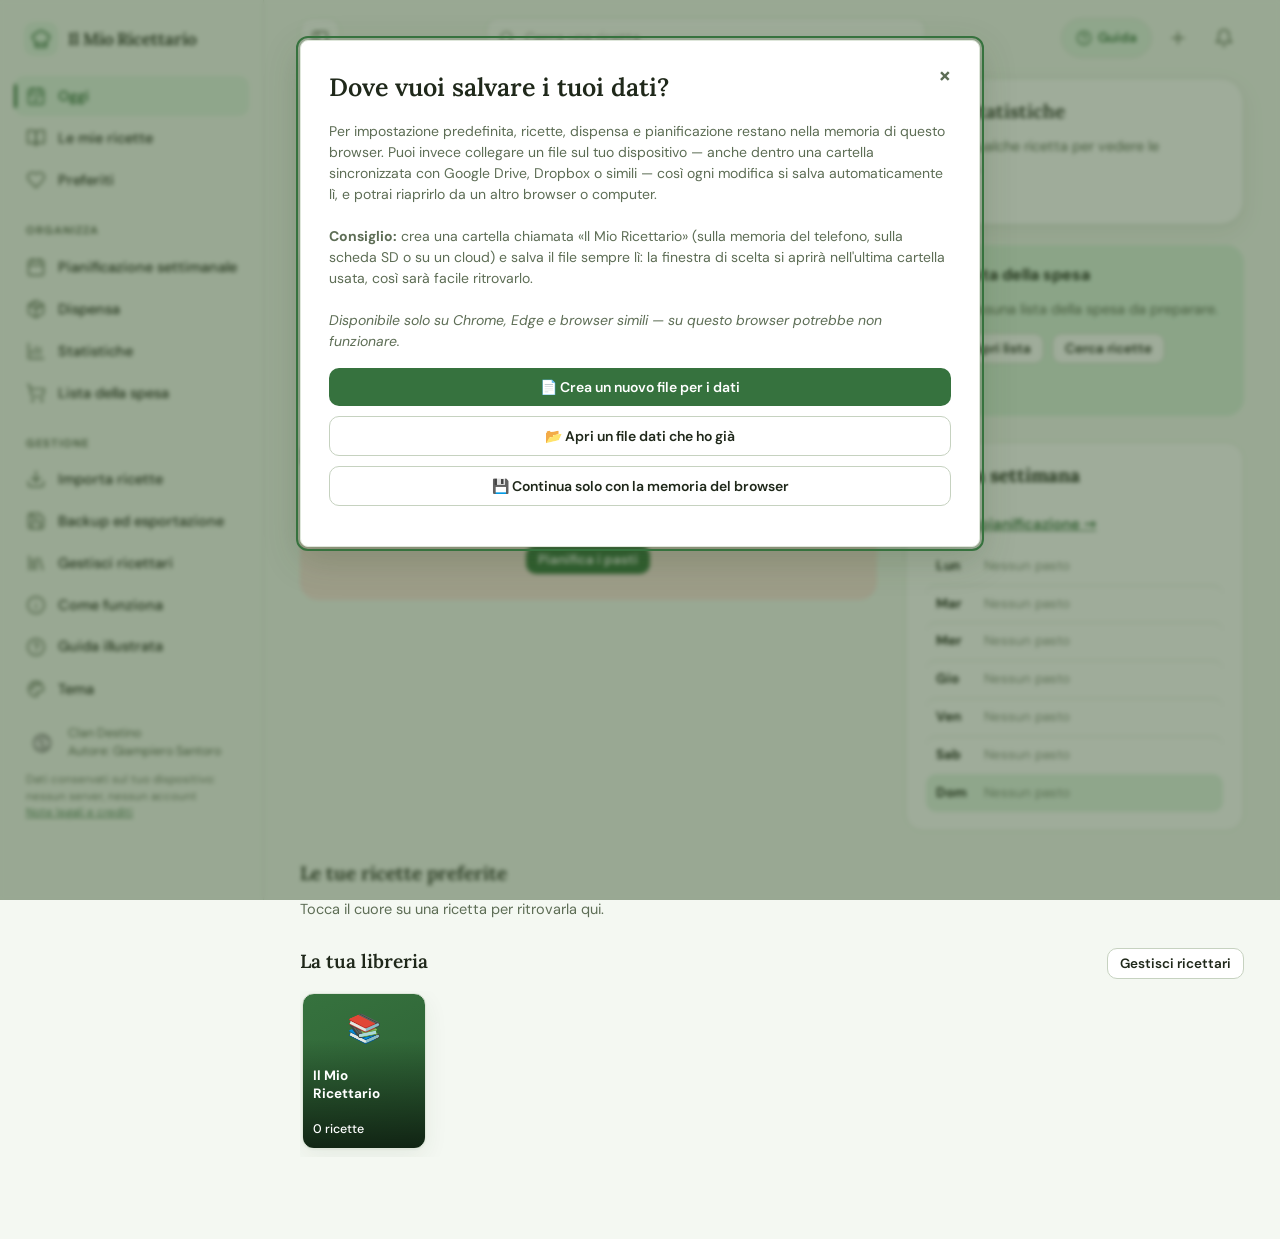
==== index.html @ 0e6b1761 "il-mio-ricettario-v5_47_0-import-sicuro" ====
<!DOCTYPE html>
<html lang="it">
<head>
<meta charset="UTF-8">
<meta name="viewport" content="width=device-width, initial-scale=1.0">
<meta name="color-scheme" content="light dark">
<title>Il Mio Ricettario</title>

<!-- PWA: manifest + icone per l'installazione su smartphone ("Aggiungi a Home") -->
<link rel="manifest" href="manifest.json">
<meta name="theme-color" content="#536B52">
<link rel="icon" type="image/png" sizes="32x32" href="img/favicon-32.png">
<link rel="icon" type="image/png" sizes="16x16" href="img/favicon-16.png">
<link rel="apple-touch-icon" href="img/apple-touch-icon.png">
<!-- Safari non legge il manifest per l'icona Home: servono questi meta dedicati -->
<meta name="apple-mobile-web-app-capable" content="yes">
<meta name="apple-mobile-web-app-status-bar-style" content="default">
<meta name="apple-mobile-web-app-title" content="Ricettario">

<script>
  // Applica subito il tema salvato (se diverso da quello originale), prima
  // che il resto della pagina venga disegnato: evita un lampo del tema
  // sbagliato per una frazione di secondo. Il caricamento del font
  // corrispondente resta invece a carico dello script principale più sotto.
  (function(){
    try {
      var t = localStorage.getItem('mc_ricettario_tema_v1');
      if (t === 'scuro') t = 'rame';
      if (t && t !== 'chiaro' && t !== 'basilico') {
        document.documentElement.setAttribute('data-tema', t);
        if (t === 'rame') document.documentElement.classList.add('bulma-theme-dark');
      }
    } catch(e) {}
    try { if (localStorage.getItem('mc_ricettario_sidebar_v1') === 'hidden') document.documentElement.classList.add('sidebar-hidden'); } catch(e) {}
  })();
</script>
<link rel="stylesheet" href="fonts/fonts.css">
<link rel="stylesheet" href="css/bulma.css">
<link rel="stylesheet" href="style.css">
<base target="_blank">
</head>
<body>

<svg xmlns="http://www.w3.org/2000/svg" style="position:absolute;width:0;height:0;overflow:hidden" aria-hidden="true" focusable="false">
  <symbol id="i-chef" viewBox="0 0 24 24"><path d="M17 21a1 1 0 0 0 1-1v-5.35c0-.457.316-.844.727-1.041a4 4 0 0 0-2.134-7.589 5 5 0 0 0-9.186 0 4 4 0 0 0-2.134 7.588c.411.198.727.585.727 1.041V20a1 1 0 0 0 1 1Z"/><path d="M6 17h12"/></symbol>
  <symbol id="i-today" viewBox="0 0 24 24"><rect x="3" y="4" width="18" height="18" rx="2"/><path d="M16 2v4M8 2v4M3 10h18"/><path d="m9 16 2 2 4-4"/></symbol>
  <symbol id="i-book" viewBox="0 0 24 24"><path d="M2 3h6a4 4 0 0 1 4 4v14a3 3 0 0 0-3-3H2z"/><path d="M22 3h-6a4 4 0 0 0-4 4v14a3 3 0 0 1 3-3h7z"/></symbol>
  <symbol id="i-heart" viewBox="0 0 24 24"><path d="M19 14c1.49-1.46 3-3.21 3-5.5A5.5 5.5 0 0 0 16.5 3c-1.76 0-3 .5-4.5 2-1.5-1.5-2.74-2-4.5-2A5.5 5.5 0 0 0 2 8.5c0 2.3 1.5 4.05 3 5.5l7 7Z"/></symbol>
  <symbol id="i-calendar" viewBox="0 0 24 24"><rect x="3" y="4" width="18" height="18" rx="2"/><path d="M16 2v4M8 2v4M3 10h18"/></symbol>
  <symbol id="i-chart" viewBox="0 0 24 24"><path d="M3 3v18h18"/><path d="M7 16v-5"/><path d="M12 16V7"/><path d="M17 16v-8"/></symbol>
  <symbol id="i-box" viewBox="0 0 24 24"><path d="m7.5 4.27 9 5.15"/><path d="M21 8a2 2 0 0 0-1-1.73l-7-4a2 2 0 0 0-2 0l-7 4A2 2 0 0 0 3 8v8a2 2 0 0 0 1 1.73l7 4a2 2 0 0 0 2 0l7-4A2 2 0 0 0 21 16Z"/><path d="m3.3 7 8.7 5 8.7-5"/><path d="M12 22V12"/></symbol>
  <symbol id="i-cart" viewBox="0 0 24 24"><circle cx="8" cy="21" r="1"/><circle cx="19" cy="21" r="1"/><path d="M2.05 2.05h2l2.66 12.42a2 2 0 0 0 2 1.58h9.78a2 2 0 0 0 1.95-1.57l1.65-7.43H5.12"/></symbol>
  <symbol id="i-leaf" viewBox="0 0 24 24"><path d="M11 20A7 7 0 0 1 9.8 6.1C15.5 5 17 4.48 19 2c1 2 2 4.18 2 8 0 5.5-4.78 10-10 10Z"/><path d="M2 21c0-3 1.85-5.36 5.08-6C9.5 14.52 12 13 13 12"/></symbol>
  <symbol id="i-file" viewBox="0 0 24 24"><path d="M14.5 2H6a2 2 0 0 0-2 2v16a2 2 0 0 0 2 2h12a2 2 0 0 0 2-2V7.5L14.5 2z"/><path d="M14 2v6h6M16 13H8M16 17H8M10 9H8"/></symbol>
  <symbol id="i-download" viewBox="0 0 24 24"><path d="M21 15v4a2 2 0 0 1-2 2H5a2 2 0 0 1-2-2v-4"/><path d="m7 10 5 5 5-5"/><path d="M12 15V3"/></symbol>
  <symbol id="i-save" viewBox="0 0 24 24"><path d="M19 21H5a2 2 0 0 1-2-2V5a2 2 0 0 1 2-2h11l5 5v11a2 2 0 0 1-2 2z"/><path d="M17 21v-8H7v8M7 3v5h8"/></symbol>
  <symbol id="i-library" viewBox="0 0 24 24"><path d="m16 6 4 14"/><path d="M12 6v14"/><path d="M8 8v12"/><path d="M4 4v16"/></symbol>
  <symbol id="i-help" viewBox="0 0 24 24"><circle cx="12" cy="12" r="10"/><path d="M9.1 9a3 3 0 0 1 5.8 1c0 2-3 2.5-3 4.2M12 17.5h.01"/></symbol>
  <symbol id="i-sliders" viewBox="0 0 24 24"><path d="M21 4h-7M10 4H3M21 12h-9M8 12H3M21 20h-5M12 20H3M14 2v4M8 10v4M16 18v4"/></symbol>
  <symbol id="i-more" viewBox="0 0 24 24"><circle cx="5" cy="12" r="1.6"/><circle cx="12" cy="12" r="1.6"/><circle cx="19" cy="12" r="1.6"/></symbol>
  <symbol id="i-info" viewBox="0 0 24 24"><circle cx="12" cy="12" r="10"/><path d="M12 16v-4M12 8h.01"/></symbol>
  <symbol id="i-bell" viewBox="0 0 24 24"><path d="M6 8a6 6 0 0 1 12 0c0 7 3 9 3 9H3s3-2 3-9"/><path d="M10.3 21a1.94 1.94 0 0 0 3.4 0"/></symbol>
  <symbol id="i-search" viewBox="0 0 24 24"><circle cx="11" cy="11" r="8"/><path d="m21 21-4.3-4.3"/></symbol>
  <symbol id="i-plus" viewBox="0 0 24 24"><path d="M5 12h14M12 5v14"/></symbol>
  <symbol id="i-left" viewBox="0 0 24 24"><path d="m15 18-6-6 6-6"/></symbol>
  <symbol id="i-right" viewBox="0 0 24 24"><path d="m9 18 6-6-6-6"/></symbol>
  <symbol id="i-down" viewBox="0 0 24 24"><path d="m6 9 6 6 6-6"/></symbol>
  <symbol id="i-palette" viewBox="0 0 24 24"><path d="M12 3a9 9 0 1 0 0 18c1.1 0 1.8-.8 1.8-1.7 0-.5-.2-.9-.5-1.2-.3-.3-.5-.7-.5-1.2 0-.9.7-1.6 1.6-1.6H17a4 4 0 0 0 4-4c0-4.4-4-8.3-9-8.3Z"/><circle cx="7.5" cy="11" r="1"/><circle cx="10" cy="7" r="1"/><circle cx="15" cy="7" r="1"/></symbol>
  <symbol id="i-moon" viewBox="0 0 24 24"><path d="M12 3a6 6 0 0 0 9 9 9 9 0 1 1-9-9Z"/></symbol>
  <symbol id="i-menu" viewBox="0 0 24 24"><path d="M4 6h16M4 12h16M4 18h16"/></symbol>
  <symbol id="i-sidebar" viewBox="0 0 24 24"><rect x="3.5" y="4.5" width="17" height="15" rx="3"/><path d="M9.5 4.5v15"/></symbol>
  <symbol id="i-clock" viewBox="0 0 24 24"><circle cx="12" cy="12" r="10"/><path d="M12 6v6l4 2"/></symbol>
  <symbol id="i-user" viewBox="0 0 24 24"><path d="M19 21v-2a4 4 0 0 0-4-4H9a4 4 0 0 0-4 4v2"/><circle cx="12" cy="7" r="4"/></symbol>
  <symbol id="i-pencil" viewBox="0 0 24 24"><path d="M17 3a2.85 2.83 0 1 1 4 4L7.5 20.5 2 22l1.5-5.5Z"/></symbol>
  <symbol id="i-trash" viewBox="0 0 24 24"><path d="M3 6h18"/><path d="M19 6v14a2 2 0 0 1-2 2H7a2 2 0 0 1-2-2V6M8 6V4a2 2 0 0 1 2-2h4a2 2 0 0 1 2 2v2"/></symbol>
  <symbol id="i-check" viewBox="0 0 24 24"><path d="M20 6 9 17l-5-5"/></symbol>
  <symbol id="i-alert" viewBox="0 0 24 24"><path d="m21.73 18-8-14a2 2 0 0 0-3.48 0l-8 14A2 2 0 0 0 4 21h16a2 2 0 0 0 1.73-3"/><path d="M12 9v4M12 17h.01"/></symbol>
</svg>

<div class="app-shell">
<aside class="app-sidebar" id="app-sidebar" aria-label="Menu principale">
  <div class="masthead">
    <div class="masthead-logo" aria-hidden="true"><svg class="ico" aria-hidden="true"><use href="#i-chef"/></svg></div>
    <h1>Il Mio Ricettario</h1>
  </div>

  <nav class="view-nav" id="view-nav" aria-label="Sezioni del ricettario">
    <button class="view-nav-btn active" id="nav-today-btn" title="Oggi" aria-label="Oggi" aria-current="page"><span class="nav-ico"><svg class="ico" aria-hidden="true"><use href="#i-today"/></svg></span><span class="nav-label">Oggi</span></button>
    <button class="view-nav-btn" id="nav-recipes-btn" title="Le mie ricette" aria-label="Le mie ricette"><span class="nav-ico"><svg class="ico" aria-hidden="true"><use href="#i-book"/></svg></span><span class="nav-label">Le mie ricette</span></button>
    <button class="view-nav-btn" id="nav-favorites-btn" title="Preferiti" aria-label="Preferiti"><span class="nav-ico"><svg class="ico" aria-hidden="true"><use href="#i-heart"/></svg></span><span class="nav-label">Preferiti</span></button>
    <div class="nav-group-label">Organizza</div>
    <button class="view-nav-btn" id="nav-planning-btn" title="Pianificazione settimanale" aria-label="Pianificazione settimanale"><span class="nav-ico"><svg class="ico" aria-hidden="true"><use href="#i-calendar"/></svg></span><span class="nav-label">Pianificazione settimanale</span></button>
    <button class="view-nav-btn" id="nav-dispensa-btn" title="Dispensa" aria-label="Dispensa"><span class="nav-ico"><svg class="ico" aria-hidden="true"><use href="#i-box"/></svg></span><span class="nav-label">Dispensa</span></button>
    <button class="view-nav-btn" id="nav-stats-btn" title="Statistiche" aria-label="Statistiche"><span class="nav-ico"><svg class="ico" aria-hidden="true"><use href="#i-chart"/></svg></span><span class="nav-label">Statistiche</span></button>
    <button class="view-nav-btn" id="nav-shopping-btn" title="Lista della spesa" aria-label="Lista della spesa"><span class="nav-ico"><svg class="ico" aria-hidden="true"><use href="#i-cart"/></svg></span><span class="nav-label">Lista della spesa</span></button>
    <div class="nav-group-label">Gestione</div>
    <button class="view-nav-btn" id="nav-import-btn" title="Importa ricette" aria-label="Importa ricette"><span class="nav-ico"><svg class="ico" aria-hidden="true"><use href="#i-download"/></svg></span><span class="nav-label">Importa ricette</span></button>
    <button class="view-nav-btn" id="nav-backup-btn" title="Backup ed esportazione" aria-label="Backup ed esportazione"><span class="nav-ico"><svg class="ico" aria-hidden="true"><use href="#i-save"/></svg></span><span class="nav-label">Backup ed esportazione</span></button>
    <button class="view-nav-btn" id="nav-ricettari-btn" title="Gestisci ricettari" aria-label="Gestisci ricettari"><span class="nav-ico"><svg class="ico" aria-hidden="true"><use href="#i-library"/></svg></span><span class="nav-label">Gestisci ricettari</span></button>
    <button class="view-nav-btn" id="nav-info-btn" title="Come funziona" aria-label="Come funziona"><span class="nav-ico"><svg class="ico" aria-hidden="true"><use href="#i-info"/></svg></span><span class="nav-label">Come funziona</span></button>
    <a class="view-nav-btn nav-guide-link" id="nav-guide-link" href="guida.html" data-guida title="Guida illustrata" aria-label="Guida illustrata"><span class="nav-ico"><svg class="ico" aria-hidden="true"><use href="#i-help"/></svg></span><span class="nav-label">Guida illustrata</span></a>
    <button class="view-nav-btn" id="nav-tema-btn" title="Tema" aria-label="Tema"><span class="nav-ico"><svg class="ico" aria-hidden="true"><use href="#i-palette"/></svg></span><span class="nav-label">Tema</span></button>
  </nav>

  <div class="sidebar-credit">
    <img src="img/logo-clan-destino.png" alt="Clan Destino" width="32" height="32">
    <span>Clan Destino<br>Autore: Giampiero Santoro</span>
  </div>
  <div class="sidebar-footnote">Dati conservati sul tuo dispositivo: nessun server, nessun account<br><a href="#note-legali" id="legal-link">Note legali e crediti</a></div>
</aside>
<div class="sidebar-backdrop" id="sidebar-backdrop"></div>

<main class="app-main">
<div class="mobile-topbar">
  <button type="button" id="nav-hamburger-btn" aria-label="Apri il menu" aria-expanded="false"><svg class="ico" aria-hidden="true"><use href="#i-menu"/></svg></button>
  <span class="mt-title" id="nav-current-label">Oggi</span>
  <a class="mt-guide" id="mobile-guide-link" href="guida.html" data-guida aria-label="Guida illustrata" title="Guida illustrata"><svg class="ico" aria-hidden="true"><use href="#i-help"/></svg></a>
  <button type="button" id="mobile-search-btn" aria-label="Cerca una ricetta" title="Cerca una ricetta"><svg class="ico" aria-hidden="true"><use href="#i-search"/></svg></button>
  <button type="button" id="mobile-alerts-btn" aria-label="Avvisi dispensa: scorte in esaurimento o in scadenza" title="Avvisi dispensa"><svg class="ico" aria-hidden="true"><use href="#i-bell"/></svg><span class="topbar-badge" id="mobile-alerts-badge" style="display:none;"></span></button>
</div>
<header class="app-topbar">
  <button type="button" class="sidebar-toggle-btn" id="sidebar-toggle-btn" aria-label="Nascondi il menu" title="Nascondi il menu" aria-expanded="true"><svg class="ico" aria-hidden="true"><use href="#i-sidebar"/></svg></button>
  <div class="topbar-search">
    <span class="topbar-search-icon" aria-hidden="true"><svg class="ico ico-sm" aria-hidden="true"><use href="#i-search"/></svg></span>
    <input type="text" id="topbar-search" placeholder="Cerca una ricetta…" aria-label="Cerca una ricetta">
  </div>
  <div class="topbar-actions">
    <a class="topbar-guide-pill" id="topbar-guide-link" href="guida.html" data-guida aria-label="Guida illustrata" title="Hai un dubbio? Apri la guida illustrata"><svg class="ico ico-sm" aria-hidden="true"><use href="#i-help"/></svg><span>Guida</span></a>
    <button type="button" class="topbar-icon-btn" id="topbar-new-recipe-btn" aria-label="Aggiungi una ricetta" title="Aggiungi una ricetta"><svg class="ico" aria-hidden="true"><use href="#i-plus"/></svg></button>
    <button type="button" class="topbar-icon-btn" id="topbar-alerts-btn" aria-label="Avvisi dispensa: scorte in esaurimento o in scadenza" title="Avvisi dispensa">
      <svg class="ico" aria-hidden="true"><use href="#i-bell"/></svg>
      <span class="topbar-badge" id="topbar-alerts-badge" style="display:none;"></span>
    </button>
  </div>
</header>
<div class="book">

  <div id="backup-weekly-banner" style="display:none;background:var(--surface);border:1px solid var(--accent);border-radius:8px;padding:10px 14px;margin-bottom:14px;font-size:var(--fs-md);align-items:center;gap:10px;justify-content:space-between;flex-wrap:wrap;">
    <span style="flex:1 1 240px;" id="backup-weekly-text">💾 È passata una settimana dall'ultimo backup.</span>
    <span style="display:flex;gap:6px;flex-wrap:wrap;">
      <button type="button" class="btn-gold btn-small" id="backup-weekly-do-btn">Fai il backup</button>
      <button type="button" class="btn-ghost btn-small" id="backup-weekly-later-btn">Domani</button>
      <button type="button" class="btn-ghost btn-small" id="backup-weekly-off-btn" title="Puoi riattivarlo dal menu ⋯ → Backup e dati">Non ricordarmelo</button>
    </span>
  </div>
  <div id="origin-banner" style="display:none;background:var(--surface);border:1px solid var(--accent);border-radius:8px;padding:10px 14px;margin-bottom:14px;font-size:var(--fs-md);align-items:center;gap:10px;justify-content:space-between;flex-wrap:wrap;">
    <span style="flex:1 1 240px;">⚠️ Stai usando una copia locale del ricettario (file sul telefono/computer): il browser potrebbe non conservare i dati. Per salvarli in modo stabile e usare l'app anche offline, aprila dall'indirizzo del sito.</span>
    <span style="display:flex;gap:6px;flex-wrap:wrap;">
      <button type="button" class="btn-gold btn-small" id="origin-backup-btn">Esporta backup</button>
      <button type="button" class="btn-ghost btn-small" id="origin-dismiss-btn">Ho capito</button>
    </span>
  </div>
  <div id="install-banner" style="display:none;background:var(--surface);border:1px solid var(--border);border-radius:8px;padding:10px 14px;margin-bottom:14px;font-size:var(--fs-md);align-items:center;gap:10px;justify-content:space-between;flex-wrap:wrap;">
    <span style="flex:1 1 240px;">📲 Puoi installare il ricettario come app sul dispositivo: si apre a schermo intero e funziona anche offline.</span>
    <span style="display:flex;gap:6px;flex-wrap:wrap;">
      <button type="button" class="btn-gold btn-small" id="install-btn">Installa app</button>
      <button type="button" class="btn-ghost btn-small" id="install-dismiss-btn">Non ora</button>
    </span>
  </div>

  <div id="file-reconnect-banner" style="display:none;background:var(--parchment-light);border:1px solid var(--gold);border-radius:8px;padding:10px 14px;margin-bottom:14px;font-size:var(--fs-md);align-items:center;gap:10px;justify-content:space-between;flex-wrap:wrap;">
    <span id="file-reconnect-text" style="flex:1 1 220px;">🔓 Il file dei dati salvati ha bisogno di conferma per riconnettersi.</span>
    <span style="display:flex;gap:6px;flex-wrap:wrap;">
      <button type="button" class="btn-gold btn-small" id="file-reconnect-btn">Riconnetti</button>
      <button type="button" class="btn-ghost btn-small" id="file-reconnect-pick-btn" title="Indica di nuovo dove si trova il file dati">Scegli di nuovo il file</button>
      <button type="button" class="btn-ghost btn-small" id="file-reconnect-later-btn">Non ora</button>
      <button type="button" class="btn-ghost btn-small" id="file-reconnect-stop-btn" title="Scollega il file: i dati restano comunque salvati nel browser">Non chiedere più</button>
    </span>
  </div>

  <div id="today-view">
    <div id="today-content"></div>
  </div>

  <div id="recipes-view" style="display:none;">

  <div class="page-head">
    <div>
      <h2 id="recipes-title">Le mie ricette</h2>
      <p id="recipes-sub">Tutte le tue ricette, organizzate in un posto.</p>
    </div>
    <div class="page-actions">
      <button class="btn-gold btn-with-ico" id="new-recipe-btn"><svg class="ico ico-sm" aria-hidden="true"><use href="#i-plus"/></svg> Aggiungi ricetta</button>
    </div>
  </div>

  <div class="recipes-toolbar">
  <label class="search-field" for="search">
    <svg class="ico ico-sm" aria-hidden="true"><use href="#i-search"/></svg>
    <input type="text" id="search" placeholder="Cerca ricette…" aria-label="Cerca per nome o ingrediente">
  </label>
    <button type="button" class="btn-ghost btn-with-ico filters-open-btn" id="filters-open-btn" aria-haspopup="dialog"><svg class="ico ico-sm" aria-hidden="true"><use href="#i-sliders"/></svg><span class="lbl">Filtri</span><span class="filters-badge" id="filters-badge" hidden>0</span></button>
    <div class="menu-wrap">
      <button type="button" class="btn-ghost more-menu-btn" id="more-menu-btn" aria-haspopup="true" aria-label="Altre azioni: importa, backup, seleziona, ricettari" title="Altre azioni"><svg class="ico" aria-hidden="true"><use href="#i-more"/></svg></button>
      <div class="menu-dropdown" id="more-menu-dropdown">
        <div class="menu-info menu-section">Importa e backup</div>
          <button type="button" id="more-goto-import">📥 Importa ricette…</button>
          <button type="button" id="more-goto-backup">💾 Backup ed esportazione…</button>
        <div class="menu-divider"></div>
        <button type="button" class="menu-plain" id="select-mode-btn">Seleziona ed elimina ricette</button>
        <button type="button" class="menu-plain" id="manage-ricettari-btn">Gestisci ricettari</button>
        <button type="button" class="menu-plain" id="open-cestino-btn">🗑 Cestino</button>
      </div>
    </div>
  </div>

  <div class="chip-row" id="category-chips" role="group" aria-label="Filtra per categoria" style="margin:14px 0;"></div>
  <div class="chip-row" id="subcategory-chips" role="group" aria-label="Filtra per sottocategoria" style="margin:-6px 0 14px;display:none;"></div>
  <select id="category-filter" hidden aria-hidden="true" tabindex="-1">
    <option value="">Tutte le categorie</option>
    <option value="Primi">Primi</option>
    <option value="Secondi">Secondi</option>
    <option value="Zuppe & Vellutate">Zuppe &amp; Vellutate</option>
    <option value="Impasti & Pane">Impasti &amp; Pane</option>
    <option value="Salse & Sughi">Salse &amp; Sughi</option>
    <option value="Dolci">Dolci</option>
    <option value="Infusi & Tisane">Infusi &amp; Tisane</option>
    <option value="Altro">Altro</option>
  </select>

  <details class="panel pantry-panel" id="pantry-panel">
    <summary>
      <span class="panel-icon" aria-hidden="true">🧺</span>
      <span class="summary-text">
        <h3>Cosa posso cucinare?</h3>
        <div class="panel-sub" id="pantry-panel-sub">Usa automaticamente quello che hai in Dispensa</div>
      </span>
      <span class="chev" aria-hidden="true"><svg class="ico ico-sm" aria-hidden="true"><use href="#i-down"/></svg></span>
    </summary>
    <div class="pantry-body">
    <div class="panel-row">
      <input type="text" id="pantry-input" placeholder="Altri ingredienti che hai, separati da virgola (facoltativo)">
      <label style="display:flex;align-items:center;gap:6px;white-space:nowrap;font-size:var(--fs-md);">
        Per
        <input type="number" id="pantry-servings" min="1" value="4" style="width:64px;" title="Per quante porzioni vuoi cucinare: le quantità della ricetta vengono riscalate e confrontate con quelle in Dispensa">
        porzioni
      </label>
      <select id="pantry-missing-limit" title="Quanti ingredienti possono mancare">
        <option value="any">Qualsiasi risultato</option>
        <option value="0">Solo ricette pronte</option>
        <option value="1">Manca max 1 ingrediente</option>
        <option value="2">Mancano max 2 ingredienti</option>
        <option value="3">Mancano max 3 ingredienti</option>
        <option value="5">Mancano max 5 ingredienti</option>
      </select>
      <button class="btn-ghost" id="pantry-pick-btn" type="button" title="Scegli solo alcuni prodotti della Dispensa da usare per la ricerca">📋 Scegli prodotti</button>
      <button class="btn-gold" id="pantry-search-btn">Trova ricette</button>
      <button class="btn-ghost" id="pantry-reset-btn" style="display:none;">Mostra tutte</button>
    </div>
    </div>
  </details>

  <div class="recipes-meta">
    <span id="recipes-count" aria-live="polite"></span>
    <label class="sort-label">Ordina per:
      <select id="sort-select">
        <option value="name-asc">Nome (A-Z)</option>
        <option value="name-desc">Nome (Z-A)</option>
        <option value="recent">Aggiunte di recente</option>
        <option value="last-made">Ultima preparata</option>
        <option value="most-made">Più preparate</option>
        <option value="rating">Voto più alto</option>
      </select>
    </label>
  </div>

  <div id="selection-bar" style="display:none;align-items:center;gap:10px;flex-wrap:wrap;background:var(--parchment-light);border:1px solid var(--gold);border-radius:8px;padding:10px 14px;margin-bottom:14px;">
    <span id="selection-count" style="flex:1 1 140px;font-weight:600;">Nessuna ricetta selezionata</span>
    <button type="button" class="btn-ghost btn-small" id="selection-all-btn">Seleziona tutte</button>
    <button type="button" class="btn-ghost btn-small" id="selection-none-btn">Deseleziona tutte</button>
    <button type="button" class="btn-gold btn-small" id="selection-delete-btn">🗑 Elimina selezionate</button>
    <button type="button" class="btn-ghost btn-small" id="selection-exit-btn">Annulla</button>
  </div>
  <div id="recipe-list"></div>

  <button type="button" class="recipes-fab" id="recipes-fab" aria-label="Aggiungi ricetta"><svg class="ico" aria-hidden="true"><use href="#i-plus"/></svg><span>Aggiungi</span></button>

  </div>

  <div id="planning-view" style="display:none;">
    <div class="planning-header">
      <div>
        <h2>Pianificazione settimanale</h2>
        <p class="page-sub">Ogni giorno parte vuoto: aggiungi tu i pasti che ti servono (anche più di quattro), ognuno con il suo orario e più ricette.</p>
      </div>
    </div>

    <div class="plan-bar">
      <div class="plan-week-nav">
        <button type="button" class="plan-day-nav-arrow" id="plan-week-prev" title="Settimana precedente" aria-label="Settimana precedente"><svg class="ico ico-sm" aria-hidden="true"><use href="#i-left"/></svg></button>
        <span class="plan-week-label" id="plan-week-label"><svg class="ico ico-sm" aria-hidden="true"><use href="#i-calendar"/></svg><span id="plan-week-label-text"></span></span>
        <button type="button" class="plan-day-nav-arrow" id="plan-week-next" title="Settimana successiva" aria-label="Settimana successiva"><svg class="ico ico-sm" aria-hidden="true"><use href="#i-right"/></svg></button>
        <button type="button" class="btn-ghost btn-small" id="plan-week-today" hidden>Oggi</button>
      </div>
      <div class="segmented" id="plan-view-toggle" role="group" aria-label="Modo di visualizzazione">
        <button type="button" id="plan-mode-week" aria-pressed="true">Settimana</button>
        <button type="button" id="plan-mode-day" aria-pressed="false">Giorno</button>
      </div>
      <label class="plan-persons">Persone
        <input type="number" id="plan-servings-input" min="1" aria-label="Per quante persone stai pianificando?" title="Per quante persone stai pianificando?">
      </label>
      <button class="btn-ghost btn-small" id="plan-week-totals-btn" type="button">Totali nutrizionali</button>
    </div>

    <div class="plan-day-nav" id="plan-day-nav">
      <button type="button" class="plan-day-nav-arrow" id="plan-day-prev" title="Giorno precedente" aria-label="Giorno precedente"><svg class="ico ico-sm" aria-hidden="true"><use href="#i-left"/></svg></button>
      <div class="plan-day-tabs" id="plan-day-tabs"></div>
      <button type="button" class="plan-day-nav-arrow" id="plan-day-next" title="Giorno successivo" aria-label="Giorno successivo"><svg class="ico ico-sm" aria-hidden="true"><use href="#i-right"/></svg></button>
    </div>

    <div id="planning-days"></div>

    <div class="plan-footer">
      <button class="btn-ghost" id="clear-week-btn">Svuota settimana</button>
      <button class="btn-ghost" id="copy-last-week-btn" title="Aggiunge le ricette della settimana precedente a quella mostrata, senza cancellare quello che hai già pianificato">Aggiungi settimana precedente</button>
      <button class="btn-ghost" id="repeat-week-btn" title="Copia questa settimana su una o più settimane successive">Ripeti su altre settimane…</button>
      <button class="btn-ghost" id="range-shopping-btn" title="Lista della spesa per un intervallo di date a tua scelta, anche a cavallo di due settimane">🛒 Lista per date…</button>
      <button class="btn-ghost" id="export-week-pdf-btn">Esporta PDF settimana</button>
      <div class="spacer"></div>
      <button class="btn-gold btn-with-ico" id="generate-shopping-btn"><svg class="ico ico-sm" aria-hidden="true"><use href="#i-cart"/></svg> Visualizza lista della spesa<span id="planning-shopping-count" style="display:none;"></span></button>
    </div>
  </div>

  <div id="spesa-view" style="display:none;">
    <div class="page-head">
      <div>
        <h2>La mia lista della spesa</h2>
        <p>Una lista tutta tua, indipendente dalla pianificazione: aggiungi ricette e altri ingredienti a mano.</p>
      </div>
      <div class="page-actions">
        <button class="btn-ghost" id="spesa-week-btn" type="button" title="Apre la lista generata dalle ricette pianificate nella settimana">Lista della settimana</button>
      </div>
    </div>

    <div class="spesa-panel">
      <form id="spesa-add-form" class="spesa-add-row" autocomplete="off">
        <input type="text" id="spesa-add-name" placeholder="Aggiungi un ingrediente…" aria-label="Ingrediente da aggiungere">
        <input type="number" id="spesa-add-qty" min="0" step="any" inputmode="decimal" placeholder="Qtà" aria-label="Quantità (facoltativa)">
        <input type="text" id="spesa-add-unit" list="unit-suggestions" placeholder="unità" aria-label="Unità di misura (facoltativa)">
        <button type="submit" class="btn-gold btn-with-ico"><svg class="ico ico-sm" aria-hidden="true"><use href="#i-plus"/></svg> Aggiungi</button>
      </form>
      <div class="spesa-add-more">
        <button type="button" class="btn-ghost btn-small" id="spesa-add-recipe-btn">📖 Aggiungi gli ingredienti di una ricetta</button>
        <button type="button" class="btn-ghost btn-small" id="spesa-merge-btn" title="Somma alla tua lista gli ingredienti delle ricette pianificate nella settimana">🔀 Unisci con la lista della settimana</button>
        <button type="button" class="btn-ghost btn-small" id="spesa-undo-btn" hidden>↩ Annulla ultima unione</button>
      </div>
    </div>

    <div class="shopping-summary" id="spesa-summary" aria-live="polite"></div>
    <ul class="shopping-list-items" id="spesa-items"></ul>

    <div class="spesa-footer">
      <button type="button" class="btn-ghost btn-small" id="spesa-to-dispensa-btn" title="Aggiunge in Dispensa i prodotti spuntati e li toglie dalla lista">🥫 Spuntati in Dispensa</button>
      <button type="button" class="btn-ghost btn-small" id="spesa-remove-checked-btn">Togli gli spuntati</button>
      <button type="button" class="btn-ghost btn-small btn-danger-action" id="spesa-clear-btn">🗑 Svuota lista</button>
      <div style="flex:1;"></div>
      <button type="button" class="btn-ghost btn-small" id="share-spesa-btn" title="Condividi la lista come testo (WhatsApp, note, messaggi…)">📤 Condividi testo</button>
      <button type="button" class="btn-ghost btn-small" id="spesa-pdf-btn">⬇ Esporta PDF</button>
    </div>
  </div>

  <div id="import-view" style="display:none;">
    <div class="page-head"><div><h2>Importa ricette</h2><p>Porta nel ricettario ricette che hai altrove. Prima di salvare potrai sempre controllare e correggere.</p></div></div>
    <div class="tool-grid">
      <section class="tool-card">
        <div class="tool-ico" aria-hidden="true">📋</div>
        <h3>Da testo</h3>
        <p>Incolla il testo di una ricetta (copiato da un sito, da un messaggio o da un documento): il ricettario riconosce nome, ingredienti e passaggi.</p>
        <button type="button" class="btn-gold" id="paste-import-btn">Incolla il testo…</button>
      </section>
      <section class="tool-card">
        <div class="tool-ico" aria-hidden="true">📄</div>
        <h3>Da file ricetta (.json)</h3>
        <p>Un file di ricette esportato da questo ricettario, per esempio da un altro dispositivo o da un familiare.</p>
        <button type="button" class="btn-gold" id="import-recipe-file-btn">Scegli il file…</button>
        <input type="file" id="import-recipe-file-input" accept=".json,application/json" style="display:none;">
      </section>
      <section class="tool-card">
        <div class="tool-ico" aria-hidden="true">📊</div>
        <h3>Da foglio di calcolo (.csv)</h3>
        <p>Un file CSV (da Excel o Google Fogli) con una ricetta per riga. Le ricette senza ricettario indicato vanno in quello scelto qui sotto.</p>
        <label class="tool-field">Aggiungi al ricettario
          <select id="csv-import-scope"></select>
        </label>
        <button type="button" class="btn-gold" id="import-csv-btn">Scegli il file CSV…</button>
        <input type="file" id="import-csv-file-input" accept=".csv,text/csv" style="display:none;">
      </section>
      <section class="tool-card">
        <div class="tool-ico" aria-hidden="true">⬆️</div>
        <h3>Da un backup completo</h3>
        <p>Riporta ricette, Dispensa e pianificazioni da un file creato con «Esporta backup». Se cambi telefono usa invece «Cambio dispositivo».</p>
        <button type="button" class="btn-gold" id="import-btn">Importa backup…</button>
        <input type="file" id="import-file-input" accept="application/json" style="display:none;">
      </section>
    </div>
  </div>

  <div id="tema-view" style="display:none;">
    <div class="page-head"><div><h2>Tema</h2><p>Scegli i colori del ricettario. La scelta resta salvata su questo dispositivo.</p></div></div>
    <div class="tema-grid" id="tema-grid" role="radiogroup" aria-label="Tema dei colori"></div>
    <div class="bulma-notification tema-note"><b>Rame</b> è il tema scuro, comodo la sera o con poca luce. Gli altri cinque sono chiari e cambiano solo i colori: tutte le funzioni restano uguali.</div>
  </div>

  <div id="backup-view" style="display:none;">
    <div class="page-head"><div><h2>Backup ed esportazione</h2><p>Metti al sicuro le tue ricette, salvale in un file che scegli tu o esportale per stamparle e condividerle.</p></div></div>
    <div class="tool-grid">
      <section class="tool-card">
        <div class="tool-ico" aria-hidden="true">💾</div>
        <h3>Backup</h3>
        <p class="tool-status" id="backup-reminder-text"></p>
        <p>Un file con tutto: ricette, foto, Dispensa, pianificazioni e impostazioni. Conservalo in un posto sicuro (Drive, e-mail, memoria del telefono).</p>
        <div class="tool-actions">
          <button type="button" class="btn-gold" id="export-btn">⬇ Esporta backup</button>
          <button type="button" class="btn-ghost" id="backup-reminder-toggle-btn">🔔 Promemoria settimanale: attivo</button>
        </div>
        <p class="tool-note">Per ripristinare un backup: <button type="button" class="link-btn" id="backup-goto-import">Importa ricette → Da un backup completo</button></p>
      </section>
      <section class="tool-card">
        <div class="tool-ico" aria-hidden="true">🗂️</div>
        <h3>Salvataggio su file</h3>
        <p class="tool-status" id="file-storage-status-text">Salvataggio: solo in questo browser</p>
        <p>Collega un file (anche dentro una cartella sincronizzata come Drive): ogni modifica si salva da sola anche lì. Consigliato: una cartella «Il Mio Ricettario».</p>
        <div class="tool-actions">
          <button type="button" class="btn-gold" id="file-storage-link-btn">🗂️ Collega un file di salvataggio…</button>
          <button type="button" class="btn-ghost" id="file-storage-unlink-btn" style="display:none;">🔌 Scollega (torna al solo browser)</button>
        </div>
      </section>
      <section class="tool-card">
        <div class="tool-ico" aria-hidden="true">📖</div>
        <h3>Esporta le ricette</h3>
        <p>Un foglio di calcolo (CSV) o un libro in PDF da stampare.</p>
        <label class="tool-field">Quali ricette
          <select id="csv-ricettario-scope"></select>
        </label>
        <div class="tool-actions">
          <button type="button" class="btn-ghost" id="export-csv-btn">⬇ Esporta CSV</button>
          <button type="button" class="btn-ghost" id="export-all-pdf-btn">📖 Esporta ricettario in PDF…</button>
        </div>
      </section>
      <section class="tool-card">
        <div class="tool-ico" aria-hidden="true">📲</div>
        <h3>Cambio dispositivo</h3>
        <p>Passa tutto su un nuovo telefono o computer con una procedura guidata.</p>
        <button type="button" class="btn-gold" id="open-trasferimento-btn">Avvia il trasferimento…</button>
      </section>
    </div>
  </div>

  <div id="stats-view" style="display:none;">
    <div class="page-head"><div><h2>Le mie statistiche</h2><p>Come usi il tuo ricettario: cosa cucini di più, cosa dimentichi, come sono distribuite le ricette.</p></div></div>
    <div id="stats-body"></div>
  </div>

  <div id="dispensa-view" style="display:none;">

    <div class="page-head">
      <div>
        <h2>La mia dispensa</h2>
        <p>Gestisci gli ingredienti che hai a disposizione.</p>
      </div>
      <div class="page-actions">
        <button class="btn-ghost" id="dispensa-goto-planning-btn" title="Apri la Pianificazione per vedere cosa hai in programma">Pianificazione</button>
        <button class="btn-gold btn-with-ico" id="new-dispensa-item-btn"><svg class="ico ico-sm" aria-hidden="true"><use href="#i-plus"/></svg> Aggiungi prodotto</button>
      </div>
    </div>

    <div class="toolbar">
      <div class="toolbar-group" style="flex:1;">
        <label class="search-field" for="dispensa-search" style="flex:1 1 220px;max-width:380px;width:auto;">
          <svg class="ico ico-sm" aria-hidden="true"><use href="#i-search"/></svg>
          <input type="text" id="dispensa-search" placeholder="Cerca ingrediente…" aria-label="Cerca ingrediente">
        </label>
        <select id="dispensa-category-filter">
          <option value="">Tutte le categorie</option>
          <option value="Frutta">Frutta</option>
          <option value="Verdura">Verdura</option>
          <option value="Uova">Uova</option>
          <option value="Salumi">Salumi</option>
          <option value="Latticini e pronti">Latticini e pronti</option>
          <option value="Surgelati">Surgelati</option>
          <option value="Pasta, riso e cereali">Pasta, riso e cereali</option>
          <option value="Legumi">Legumi</option>
          <option value="Farine, zucchero e lieviti">Farine, zucchero e lieviti</option>
          <option value="Conserve e scatolame">Conserve e scatolame</option>
          <option value="Spezie e condimenti">Spezie e condimenti</option>
          <option value="Oli, aceti e grassi">Oli, aceti e grassi</option>
          <option value="Bevande">Bevande</option>
          <option value="Snack e dolciumi">Snack e dolciumi</option>
          <option value="Altro">Altro</option>
        </select>
        <button class="btn-ghost" id="dispensa-low-stock-filter-btn" title="Mostra solo i prodotti in esaurimento">In esaurimento</button>
        <button class="btn-ghost" id="expiring-recipes-btn" title="Mostra le ricette che usano prodotti in scadenza entro 3 giorni">Usa prima ciò che scade</button>
      </div>
    </div>

    <div id="dispensa-banner" role="status"></div>
    <div id="dispensa-list"></div>

  </div>

  <!-- ============ COME FUNZIONA (pagina introduttiva) ============ -->
  <div id="info-view" style="display:none;">

    <div class="page-head">
      <div>
        <h2>Come funziona</h2>
        <p>Nessun account, nessun server: tutto resta sul tuo dispositivo.</p>
      </div>
    </div>
    <div class="panel">
      <div class="panel-header">
        <span class="panel-icon">📖</span>
        <div>
          <h3>Come funziona questo sito</h3>
          <div class="panel-sub">Nessun account, nessun server: tutto resta qui</div>
        </div>
      </div>
      <p>Il Mio Ricettario è un sito a pagina singola: non c'è un server dietro, non serve registrarsi e i dati non vengono inviati da nessuna parte. Tutto quello che scrivi — ricette, pianificazione, dispensa — viene salvato direttamente nella memoria del tuo browser (si chiama <em>localStorage</em>), oppure, se lo colleghi, in un file sul tuo dispositivo che si aggiorna da solo a ogni modifica (vedi la sezione "Salvataggio dei dati" nella guida). Chiudendo il sito e riaprendolo, ritrovi tutto com'era.</p>
      <p style="margin-bottom:0;">Le viste in alto ti portano alle diverse sezioni:</p>
      <ul style="margin:8px 0 0;padding-left:20px;line-height:1.7;">
        <li><b>☀️ Oggi</b> — un riepilogo rapido: cosa è pianificato per oggi, cosa sta per scadere in Dispensa, un accesso diretto alla lista della spesa</li>
        <li><b>📖 Ricettario</b> — tutte le tue ricette, con ricerca, filtri e "Cosa posso cucinare?" in base a quello che hai in Dispensa</li>
        <li><b>📅 Pianificazione</b> — cosa cucinare giorno per giorno, pasto per pasto</li>
        <li><b>🥫 Dispensa</b> — i prodotti che hai in casa, con quantità, scadenze e valori nutrizionali</li>
      </ul>
    </div>

    <div class="panel">
      <div class="panel-header">
        <span class="panel-icon">📷</span>
        <div>
          <h3>Cos'è Open Food Facts</h3>
          <div class="panel-sub">Usato per la scansione del codice a barre in Dispensa</div>
        </div>
      </div>
      <p><b>Open Food Facts</b> è una banca dati collaborativa e indipendente di prodotti alimentari in vendita nei supermercati di tutto il mondo, costruita e aggiornata da volontari — un po' come Wikipedia, ma per le etichette dei prodotti. Non è un ente ufficiale: le informazioni arrivano da chi fotografa e carica le confezioni, quindi possono essere incomplete, mancanti per un prodotto specifico o occasionalmente imprecise.</p>
      <p>Quando aggiungi un nuovo prodotto in Dispensa, puoi scansionarne il codice a barre (o cercarlo per nome): se il prodotto è presente nel database, nome, marca, categoria e valori nutrizionali vengono compilati automaticamente, con l'eventuale Nutri-Score. Vale sempre la pena controllare che i dati trovati siano corretti e completarli a mano dove manca qualcosa.</p>
      <p style="margin-bottom:0;">Fonte: <a href="https://world.openfoodfacts.org" rel="noopener">world.openfoodfacts.org</a>.</p>
    </div>

    <div class="panel" id="note-legali">
      <div class="panel-header">
        <span class="panel-icon">⚖️</span>
        <div>
          <h3>Note legali, privacy e crediti</h3>
          <div class="panel-sub">Da dove arrivano i dati e cosa esce dal tuo dispositivo</div>
        </div>
      </div>
      <p><b>Privacy.</b> Ricette, Dispensa, piani, foto e impostazioni restano sul tuo dispositivo: non c'è nessun account, nessuna statistica di utilizzo e nessun cookie di tracciamento. Fuori dal dispositivo esce solo una richiesta, e solo quando la usi: la ricerca o la scansione di un prodotto (Open Food Facts, dai suoi indirizzi world.openfoodfacts.org e search.openfoodfacts.org, riceve il codice a barre o il nome cercato). Come per ogni sito web, il server che ospita l'app (GitHub Pages) vede l'indirizzo IP di chi la apre. Caratteri e lettore di codici a barre sono inclusi nell'app e non vengono scaricati da altri siti.</p>
      <p><b>Valori nutrizionali e allergeni.</b> Sono indicativi: derivano da Open Food Facts o dai dati che inserisci tu e possono non corrispondere al prodotto che hai in casa. Controlla sempre l'etichetta, soprattutto in caso di allergie o intolleranze. Non sostituiscono il parere di un medico o di un dietista.</p>
      <p><b>Le tue ricette.</b> Le ricette che aggiungi o importi restano tue e private. Se le copi da libri, siti o altre persone, rispetta i diritti dei rispettivi autori e non pubblicarle senza permesso.</p>
      <p><b>Fonti e licenze.</b></p>
      <ul style="margin:0 0 8px;padding-left:20px;line-height:1.55;">
        <li><b>Open Food Facts</b> — dati sotto licenza ODbL, immagini sotto CC BY-SA, © i collaboratori di Open Food Facts, <a href="https://world.openfoodfacts.org" rel="noopener">world.openfoodfacts.org</a>.</li>
        <li><b>DM Sans</b> e <b>Lora</b> — caratteri sotto SIL Open Font License 1.1 (testi in <code>fonts/</code>).</li>
        <li><b>Bulma</b> 1.0 — licenza MIT (testo in <code>css/</code>), usato in locale per i colori dei temi e alcuni componenti.</li>
        <li><b>html5-qrcode</b> 2.3.8 — licenza Apache 2.0 (testo in <code>js/vendor/</code>).</li>
        <li>Il codice di questa app è distribuito con licenza MIT (file LICENSE).</li>
      </ul>
      <p style="margin-bottom:0;font-size:12.5px;opacity:.8;">Questa pagina è un'informazione di cortesia, non un parere legale.</p>
    </div>

  </div>

</div>

</main>

<nav class="tabbar" id="tabbar" aria-label="Navigazione rapida">
  <button type="button" id="tab-today" aria-label="Oggi"><span class="tab-ico"><svg class="ico" aria-hidden="true"><use href="#i-today"/></svg></span>Oggi</button>
  <button type="button" id="tab-recipes" aria-label="Ricette"><span class="tab-ico"><svg class="ico" aria-hidden="true"><use href="#i-book"/></svg></span>Ricette</button>
  <button type="button" id="tab-planning" aria-label="Pianificazione"><span class="tab-ico"><svg class="ico" aria-hidden="true"><use href="#i-calendar"/></svg></span>Piano</button>
  <button type="button" id="tab-dispensa" aria-label="Dispensa"><span class="tab-ico"><svg class="ico" aria-hidden="true"><use href="#i-box"/></svg></span>Dispensa</button>
  <button type="button" id="tab-shopping" aria-label="Lista della spesa"><span class="tab-ico"><svg class="ico" aria-hidden="true"><use href="#i-cart"/></svg></span>Spesa</button>
</nav>
</div>

<!-- ============ EDIT / CREATE MODAL ============ -->
<div class="overlay" id="edit-overlay">
  <div class="modal">
    <button class="close-x" id="edit-close" aria-label="Chiudi">×</button>
    <h2 id="edit-title">Nuova ricetta</h2>

    <section class="form-section">
      <h3 class="form-section-title">Informazioni</h3>
    <div class="row">
      <div class="field">
        <label>Nome ricetta</label>
        <input type="text" id="f-name" placeholder="es. Carbonara risottata">
      </div>
      <div class="field">
        <label>Categoria</label>
        <select id="f-category">
          <option>Primi</option>
          <option>Secondi</option>
          <option>Zuppe & Vellutate</option>
          <option>Impasti & Pane</option>
          <option>Salse & Sughi</option>
          <option>Dolci</option>
          <option>Infusi &amp; Tisane</option>
          <option>Altro</option>
        </select>
      </div>
      <div class="field">
        <label for="f-subcategory">Sottocategoria <span style="font-weight:400;color:var(--ink-soft);">(facoltativa)</span></label>
        <select id="f-subcategory"></select>
      </div>
      <div class="field">
        <label>Ricettario</label>
        <select id="f-ricettario"></select>
      </div>
    </div>
    <div class="row">
      <div class="field">
        <label>Porzioni base</label>
        <input type="number" id="f-servings" min="1" value="4">
      </div>
      <div class="field">
        <label>Tempo totale (min)</label>
        <input type="number" id="f-time" min="1" placeholder="es. 25">
      </div>
    </div>
    </section>
    <section class="form-section">
      <h3 class="form-section-title">Foto</h3>
    <div class="field">
      <label for="f-photo" class="visually-hidden">Foto (opzionale)</label>
            <input type="file" id="f-photo" accept="image/*">
      <button type="button" class="btn-ghost btn-small" id="f-photo-camera-btn" hidden style="margin-top:8px;">📷 Scatta una foto</button>
      <input type="file" id="f-photo-camera" accept="image/*" capture="environment" style="display:none;">
      <div style="display:flex;align-items:flex-start;gap:12px;margin-top:8px;">
        <img id="f-photo-preview" class="photo-preview" alt="Anteprima foto ricetta" style="display:none;">
        <button type="button" class="btn-ghost btn-small" id="f-photo-edit-btn" style="display:none;">✂️ Ritaglia/ruota</button>
      </div>
    </div>
    </section>
    <section class="form-section">
      <h3 class="form-section-title">Ingredienti</h3>
    <div class="field">
            <div id="ingredients-editor"></div>
      <div class="ingredients-actions">
        <button class="add-row-btn" id="add-ingredient">+ Aggiungi ingrediente</button>
      </div>
    </div>
    </section>
    <section class="form-section">
      <h3 class="form-section-title">Passaggi</h3>
    <div class="field">
            <div style="font-size:12.5px;color:var(--ink-soft);font-style:italic;margin:-2px 0 10px;">Scrivi il passaggio in modo normale. Se usi un robot da cucina, premi "🤖 Impostazioni robot" per aggiungere velocità/temperatura/modalità a quel passaggio — è del tutto facoltativo.</div>
      <div id="steps-editor"></div>
      <button class="add-row-btn" id="add-step">+ Aggiungi passaggio</button>
    </div>
    </section>
    <section class="form-section">
      <h3 class="form-section-title">Note personali</h3>
    <div class="field">
      <label for="f-notes" class="visually-hidden">Note personali</label>
      <textarea id="f-notes" placeholder="es. usare carote al posto dei piselli…"></textarea>
    </div>
    </section>
    <details class="form-more" id="f-more">
      <summary>Altre informazioni <span>(facoltative: tag, allergeni, congelamento, pentola, valori nutrizionali)</span></summary>
      <div class="form-more-body">
    <div class="field">
      <label>Tag dietetici (facoltativi)</label>
      <div class="panel-sub" style="margin:-2px 0 6px;">Per chi è adatta questa ricetta</div>
      <div class="tag-checks" id="f-tags-wrap"></div>
    </div>
    <div class="field">
      <label>Allergeni contenuti (facoltativi)</label>
      <div class="panel-sub" style="margin:-2px 0 6px;">Cosa contiene questa ricetta, da segnalare a chi la mangia — diverso dai tag dietetici qui sopra</div>
      <div class="tag-checks allergen-checks" id="f-allergens-wrap"></div>
    </div>
    <div class="field">
      <label><input type="checkbox" id="f-freezable"> ❄️ Si congela bene</label>
      <div class="panel-sub" style="margin:2px 0 0;">Se attivo, nella scheda della ricetta compare un suggerimento per preparare una porzione doppia e congelare il resto</div>
    </div>
    <div class="row">
      <div class="field">
        <label>Tipo pentola a pressione (facoltativo)</label>
        <select id="f-cooker-type">
          <option value="">— non specificato —</option>
          <option value="Elettrica">Elettrica</option>
          <option value="A fornello">A fornello</option>
        </select>
      </div>
    </div>
    <div class="field">
      <div class="ingredients-actions" style="justify-content:flex-start;">
        <button type="button" class="btn-ghost btn-small" id="recipe-nutrition-toggle-btn">🍎 Valori nutrizionali (per porzione)</button>
        <button type="button" class="btn-ghost btn-small" id="recipe-nutrition-import-btn">📥 Importa valori…</button>
      </div>
      <div class="ingredient-nutrition" id="recipe-nutrition-fields" style="display:none;margin-top:8px;">
        <div class="mini">Kcal<input type="number" id="f-nutri-kcal" min="0"></div>
        <div class="mini">Proteine (g)<input type="number" id="f-nutri-protein" min="0" step="0.1"></div>
        <div class="mini">Grassi (g)<input type="number" id="f-nutri-fat" min="0" step="0.1"></div>
        <div class="mini">Carb. (g)<input type="number" id="f-nutri-carbs" min="0" step="0.1"></div>
        <div class="mini">Fibre (g)<input type="number" id="f-nutri-fiber" min="0" step="0.1"></div>
        <div class="mini">Zuccheri (g)<input type="number" id="f-nutri-sugar" min="0" step="0.1"></div>
        <div class="mini">Sale (g)<input type="number" id="f-nutri-salt" min="0" step="0.01"></div>
      </div>
      <div style="font-size:11px;color:var(--ink-soft);font-style:italic;margin-top:6px;">
        Facoltativi: inseriscili se li conosci già (es. da un'etichetta o un'altra fonte), riferiti a una singola porzione. Non vengono calcolati automaticamente dagli ingredienti: restano un'informazione a parte, che inserisci tu.
      </div>
    </div>
      </div>
    </details>
    <div class="modal-actions">
      <button class="btn-danger" id="delete-recipe-btn" style="display:none;">Elimina ricetta</button>
      <div style="flex:1;"></div>
      <button class="btn-ghost" id="cancel-edit">Annulla</button>
      <button class="btn-gold" id="save-recipe">Salva ricetta</button>
    </div>
  </div>
</div>

<!-- ============ NUOVO / MODIFICA PRODOTTO DISPENSA ============ -->
<div class="overlay" id="dispensa-edit-overlay">
  <div class="modal">
    <button class="close-x" id="dispensa-edit-close" aria-label="Chiudi">×</button>
    <h2 id="dispensa-edit-title">Nuovo prodotto</h2>

    <div class="field">
      <label>Nome</label>
      <input type="text" id="d-name" placeholder="es. Mele, Yogurt bianco, Prosciutto crudo">
    </div>

    <div class="field">
      <div class="ingredients-actions" style="justify-content:flex-start;">
        <button type="button" class="btn-ghost btn-small" id="off-scan-open-btn">📷 Scansiona codice a barre</button>
      </div>
      <div style="display:flex;gap:6px;align-items:center;margin-top:8px;">
        <input type="text" id="off-barcode-input" placeholder="…oppure incolla qui il codice a barre (EAN/UPC)" inputmode="numeric" style="flex:1;">
        <button type="button" class="btn-ghost btn-small" id="off-barcode-search-btn">Cerca</button>
      </div>
      <div style="margin-top:8px;">
        <input type="text" id="off-text-search" placeholder="🔎 Cerca su Open Food Facts (es. nutella, pasta barilla)…" autocomplete="off">
      </div>
      <div id="off-preview" style="display:none;align-items:center;gap:10px;margin-top:8px;padding:8px;border:1px solid var(--line);border-radius:8px;background:var(--parchment-light);">
        <img id="off-preview-img" src="" alt="" style="width:44px;height:44px;object-fit:contain;border-radius:4px;">
        <div style="flex:1;font-size:13px;">
          <div id="off-preview-nome" style="font-family:var(--font-titoli);font-size:16px;"></div>
          <div id="off-preview-marca" style="color:var(--ink-soft);"></div>
        </div>
        <span id="off-preview-nutriscore" class="cat-tag" style="display:none;"></span>
      </div>
      <div id="off-status" style="font-size:12px;color:var(--ink-soft);margin-top:6px;"></div>
      <div style="font-size:11px;color:var(--ink-soft);font-style:italic;margin-top:4px;">
        Dati prodotto da Open Food Facts (banca dati collaborativa): compilano nome, categoria e valori nutrizionali per 100 g — controlla e completa a mano ciò che manca.
      </div>
    </div>

    <div class="row">
      <div class="field">
        <label>Categoria</label>
        <select id="d-category">
          <option>Frutta</option>
          <option>Verdura</option>
          <option>Uova</option>
          <option>Salumi</option>
          <option>Latticini e pronti</option>
          <option>Surgelati</option>
          <option>Pasta, riso e cereali</option>
          <option>Legumi</option>
          <option>Farine, zucchero e lieviti</option>
          <option>Conserve e scatolame</option>
          <option>Spezie e condimenti</option>
          <option>Oli, aceti e grassi</option>
          <option>Bevande</option>
          <option>Snack e dolciumi</option>
          <option>Altro</option>
        </select>
      </div>
      <div class="field">
        <label>Quantità</label>
        <input type="number" id="d-qty" min="0" step="0.01">
      </div>
      <div class="field">
        <label>Unità</label>
        <input type="text" id="d-unit" placeholder="es. pz, g, ml" list="unit-suggestions">
      </div>
      <div class="field">
        <label>Avvisa sotto (facoltativo)</label>
        <input type="number" id="d-min-qty" min="0" step="0.01" placeholder="es. 2">
      </div>
    </div>

    <div class="field">
      <div class="ingredients-actions" style="justify-content:flex-start;">
        <button type="button" class="btn-ghost btn-small" id="dispensa-nutrition-toggle-btn">🍎 Valori nutrizionali</button>
        <button type="button" class="btn-ghost btn-small" id="dispensa-nutrition-import-btn">📥 Importa valori…</button>
      </div>
      <div class="ingredient-nutrition" id="dispensa-nutrition-fields" style="display:none;margin-top:8px;">
        <div class="mini">Kcal<input type="number" id="d-kcal" min="0"></div>
        <div class="mini">Proteine (g)<input type="number" id="d-protein" min="0" step="0.1"></div>
        <div class="mini">Grassi (g)<input type="number" id="d-fat" min="0" step="0.1"></div>
        <div class="mini">Carb. (g)<input type="number" id="d-carbs" min="0" step="0.1"></div>
        <div class="mini">Fibre (g)<input type="number" id="d-fiber" min="0" step="0.1"></div>
        <div class="mini">Zuccheri (g)<input type="number" id="d-sugar" min="0" step="0.1"></div>
        <div class="mini">Sale (g)<input type="number" id="d-salt" min="0" step="0.01"></div>
      </div>
      <div style="font-size:12px;color:var(--ink-soft);font-style:italic;margin-top:6px;">Riferiti a 100 g di prodotto (non alla quantità che hai in dispensa).</div>
    </div>

    <div class="field">
      <label>Data di scadenza (facoltativa)</label>
      <input type="date" id="d-expiry">
    </div>

    <div class="field">
      <label>Note (facoltative)</label>
      <textarea id="d-notes" rows="2" placeholder="es. aperto il 20/08"></textarea>
    </div>

    <div class="modal-actions">
      <button class="btn-danger" id="dispensa-delete-btn" style="display:none;">Elimina prodotto</button>
      <div style="flex:1;"></div>
      <button class="btn-gold" id="dispensa-save-btn">Salva prodotto</button>
    </div>
  </div>
</div>

<!-- ============ IMPORTA RICETTA DA TESTO ============ -->
<div class="overlay" id="nutri-import-overlay">
  <div class="modal">
    <button class="close-x" id="nutri-import-close" aria-label="Chiudi">×</button>
    <h2>Importa valori nutrizionali</h2>
    <p style="font-size:13.5px;color:var(--ink-soft);margin-top:-6px;line-height:1.5;" id="nutri-import-intro">
      Incolla la tabella nutrizionale copiata da una pagina web, da un documento o scritta a mano. Tutto resta sul tuo dispositivo. Prima di usarli potrai correggere ogni valore.
    </p>
    <div class="field" style="margin-bottom:6px;">
      <label class="btn-ghost btn-small" for="nutri-import-photo" style="display:inline-block;cursor:pointer;">📷 Da foto dell'etichetta…</label>
      <input type="file" id="nutri-import-photo" accept="image/*" style="position:absolute;left:-9999px;width:1px;height:1px;opacity:0;">
      <span style="font-size:12.5px;color:var(--ink-soft);margin-left:6px;">oppure incolla il testo qui sotto</span>
    </div>
    <div class="field"><textarea id="nutri-import-text" rows="7" placeholder="Es. Energia 1046 kJ / 250 kcal, Grassi 8,5 g, Carboidrati 38 g, di cui zuccheri 12 g, Fibre 2,1 g, Proteine 6,5 g, Sale 0,9 g"></textarea></div>
    <div class="field-row" style="display:flex;gap:10px;flex-wrap:wrap;">
      <div class="field" style="flex:1;min-width:140px;"><label for="nutri-import-base">I valori incollati sono per</label>
        <select id="nutri-import-base"><option value="auto">Riconosci da solo</option><option value="100g">100 g</option><option value="porzione">una porzione</option></select></div>
      <div class="field" style="flex:1;min-width:140px;"><label for="nutri-import-grams">Grammi di una porzione</label>
        <input type="number" id="nutri-import-grams" min="1" step="any" placeholder="se serve"></div>
    </div>
    <div id="nutri-import-msg" style="font-size:13px;line-height:1.5;"></div>
    <div id="nutri-import-preview" style="display:none;">
      <style>#nutri-import-preview label{display:block;font-size:12.5px;min-width:0;}#nutri-import-preview input{width:100%;box-sizing:border-box;min-width:0;}</style>
      <h3 style="font-size:14px;margin:8px 0 4px;" id="nutri-import-preview-title">Valori trovati</h3>
      <div style="display:grid;grid-template-columns:repeat(auto-fit,minmax(110px,1fr));gap:8px;">
        <label>Calorie (kcal)<input type="number" step="any" id="nutri-p-kcal"></label>
        <label>Proteine (g)<input type="number" step="any" id="nutri-p-protein"></label>
        <label>Grassi (g)<input type="number" step="any" id="nutri-p-fat"></label>
        <label>Carboidrati (g)<input type="number" step="any" id="nutri-p-carbs"></label>
        <label>Fibre (g)<input type="number" step="any" id="nutri-p-fiber"></label>
        <label>Zuccheri (g)<input type="number" step="any" id="nutri-p-sugar"></label>
        <label>Sale (g)<input type="number" step="any" id="nutri-p-salt"></label>
      </div>
    </div>
    <div class="modal-actions">
      <button class="btn-ghost" id="nutri-import-cancel">Annulla</button>
      <div style="flex:1;"></div>
      <button class="btn-ghost" id="nutri-import-analyze">Leggi i valori</button>
      <button class="btn-gold" id="nutri-import-apply" style="display:none;">Usa questi valori</button>
    </div>
  </div>
</div>

<div class="overlay" id="import-dest-overlay">
  <div class="modal">
    <button class="close-x" id="import-dest-close" aria-label="Chiudi">×</button>
    <h2>Dove metto le ricette?</h2>
    <p style="font-size:13.5px;color:var(--ink-soft);margin-top:-6px;line-height:1.5;" id="import-dest-intro"></p>
    <div class="field">
      <label id="import-dest-sostituisci-row" style="display:none;gap:8px;align-items:flex-start;margin-bottom:10px;"><input type="radio" name="import-dest" value="sostituisci"> <span><b>Sostituisci tutti i miei dati con il backup</b><br><small>Ricette, ricettari, raccolte, pianificazione, dispensa e liste vengono rimpiazzati insieme. Prima ti chiedo conferma e potrai toccare «Annulla».</small></span></label>
      <label style="display:flex;gap:8px;align-items:flex-start;margin-bottom:10px;"><input type="radio" name="import-dest" value="originale" checked> <span><b>Come nel backup</b><br><small>Ogni ricetta torna nel ricettario da cui proviene; quelli che mancano vengono creati.</small></span></label>
      <label style="display:flex;gap:8px;align-items:flex-start;margin-bottom:6px;"><input type="radio" name="import-dest" value="esistente"> <span><b>In un ricettario che ho già</b></span></label>
      <select id="import-dest-existing" style="margin:0 0 10px 26px;max-width:calc(100% - 26px);"></select>
      <label style="display:flex;gap:8px;align-items:flex-start;margin-bottom:6px;"><input type="radio" name="import-dest" value="nuovo"> <span><b>In un nuovo ricettario</b></span></label>
      <input type="text" id="import-dest-new-name" placeholder="Nome del nuovo ricettario" style="margin:0 0 4px 26px;max-width:calc(100% - 26px);">
    </div>
    <div class="modal-actions">
      <button class="btn-ghost" id="import-dest-cancel">Annulla importazione</button>
      <div style="flex:1;"></div>
      <button class="btn-gold" id="import-dest-ok">Importa</button>
    </div>
  </div>
</div>

<div class="overlay" id="layout-stampa-overlay">
  <div class="modal" style="max-width:520px;">
    <button class="close-x" id="layout-stampa-close" aria-label="Chiudi">×</button>
    <h2>Come impaginare il PDF?</h2>
    <p style="font-size:13.5px;color:var(--ink-soft);margin-top:-6px;line-height:1.5;" id="layout-stampa-intro"></p>
    <div class="field">
      <label style="display:flex;gap:8px;align-items:flex-start;margin-bottom:12px;"><input type="radio" name="layout-stampa" value="pagina"> <span><b>Una ricetta per pagina</b><br><small>Il carattere si riduce da solo finché la ricetta sta in un foglio A4 orizzontale.</small></span></label>
      <label style="display:flex;gap:8px;align-items:flex-start;"><input type="radio" name="layout-stampa" value="colonne" checked> <span><b>Due colonne, più ricette per foglio</b><br><small>Caratteri piccoli: le ricette brevi si impilano nella colonna e si risparmia carta.</small></span></label>
    </div>
    <div class="modal-actions">
      <button class="btn-ghost" id="layout-stampa-cancel">Annulla</button>
      <div style="flex:1;"></div>
      <button class="btn-gold" id="layout-stampa-ok">📄 Crea PDF</button>
    </div>
  </div>
</div>

<div class="overlay" id="paste-import-overlay">
  <div class="modal">
    <button class="close-x" id="paste-import-close" aria-label="Chiudi">×</button>
    <h2>Importa ricetta da testo</h2>
    <p style="font-size:13.5px;color:var(--ink-soft);margin-top:-6px;line-height:1.5;">
      Incolla qui il testo di una ricetta: il ricettario prova a riconoscere da solo nome, ingredienti e passaggi. Prima di salvare potrai correggere ogni campo.
    </p>
    <div class="field">
      <textarea id="paste-import-text" rows="10" placeholder="Incolla qui il testo della ricetta…"></textarea>
    </div>
    <div class="modal-actions">
      <button class="btn-ghost" id="paste-import-cancel">Annulla</button>
      <div style="flex:1;"></div>
      <button class="btn-gold" id="paste-import-analyze">Analizza e compila</button>
    </div>
  </div>
</div>

<!-- ============ SELEZIONA RICETTA (per la pianificazione) ============ -->
<div class="overlay" id="recipe-picker-overlay">
  <div class="modal">
    <button class="close-x" id="recipe-picker-close" aria-label="Chiudi">×</button>
    <h2>Scegli una ricetta</h2>
    <div class="field">
      <input type="text" id="recipe-picker-search" placeholder="Cerca per nome o ingrediente…">
    </div>
    <div class="recipe-picker-list" id="recipe-picker-list"></div>
  </div>
</div>

<!-- ============ SELEZIONA PRODOTTO DISPENSA (per la pianificazione) ============ -->
<div class="overlay" id="dispensa-picker-overlay">
  <div class="modal">
    <button class="close-x" id="dispensa-picker-close" aria-label="Chiudi">×</button>
    <h2>Scegli dalla dispensa</h2>
    <div id="dispensa-picker-search-step">
      <div class="field">
        <input type="text" id="dispensa-picker-search" placeholder="Cerca prodotto…">
      </div>
      <div class="recipe-picker-list" id="dispensa-picker-list"></div>
    </div>
    <div id="dispensa-picker-qty-step" style="display:none;">
      <h3 id="dispensa-picker-qty-name" style="margin:0 0 14px;"></h3>
      <div class="row">
        <div class="field">
          <label>Quantità per questo pasto (facoltativa)</label>
          <input type="number" id="dispensa-picker-qty" min="0" step="0.01">
        </div>
        <div class="field">
          <label>Unità</label>
          <input type="text" id="dispensa-picker-unit" placeholder="es. pz, g, ml" list="unit-suggestions">
        </div>
      </div>
      <div class="ingredients-actions" style="justify-content:space-between;margin-top:6px;">
        <button type="button" class="btn-ghost btn-small" id="dispensa-picker-back-btn">‹ Indietro</button>
        <button type="button" class="btn-gold btn-small" id="dispensa-picker-confirm-btn">+ Aggiungi alla pianificazione</button>
      </div>
    </div>
  </div>
</div>

<!-- ============ SCEGLI PRODOTTI DISPENSA (per "Cosa posso cucinare?") ============ -->
<div class="overlay" id="pantry-picker-overlay">
  <div class="modal">
    <button class="close-x" id="pantry-picker-close" aria-label="Chiudi">×</button>
    <h2>Scegli i prodotti da usare</h2>
    <p class="panel-sub" style="margin:-6px 0 12px;">Per impostazione predefinita vengono usati tutti i prodotti della Dispensa. Deseleziona quelli che non vuoi usare in questa ricerca.</p>
    <div class="field">
      <input type="text" id="pantry-picker-search" placeholder="Cerca prodotto…">
    </div>
    <div class="ingredients-actions" style="justify-content:flex-start;gap:10px;margin-bottom:8px;">
      <button type="button" class="btn-ghost btn-small" id="pantry-picker-all-btn">Seleziona tutti</button>
      <button type="button" class="btn-ghost btn-small" id="pantry-picker-none-btn">Deseleziona tutti</button>
    </div>
    <div class="recipe-picker-list" id="pantry-picker-list"></div>
    <div class="ingredients-actions" style="justify-content:flex-end;margin-top:10px;">
      <button type="button" class="btn-gold btn-small" id="pantry-picker-apply-btn">Applica selezione</button>
    </div>
  </div>
</div>

<!-- ============ ESPORTA RICETTARIO IN PDF ============ -->
<div class="overlay" id="export-pdf-overlay">
  <div class="modal">
    <button class="close-x" id="export-pdf-close" aria-label="Chiudi">×</button>
    <h2>Esporta o stampa il ricettario</h2>
    <div style="font-size:13px;color:var(--ink-soft);margin-bottom:10px;">
      Scegli le categorie intere o le singole ricette da includere (le archiviate restano escluse). Nel PDF le ricette sono raggruppate per categoria, con una pagina divisoria tra una categoria e l'altra.
    </div>
    <div class="field">
      <input type="text" id="export-pdf-search" placeholder="Cerca per nome…">
    </div>
    <button type="button" class="btn-ghost" id="export-pdf-filters-toggle" style="margin-bottom:10px;">🔍 Filtra per cottura, tag o allergeni ▾</button>
    <div class="panel" id="export-pdf-filters-panel" style="display:none;">
      <div class="filter-section-label">Metodo di cottura</div>
      <div class="panel-row" id="export-pdf-method-row" style="margin-bottom:14px;">
        <button class="tag-filter-chip" id="export-pdf-pressure-btn">🍲 Pentola a pressione</button>
        <button class="tag-filter-chip" id="export-pdf-robot-btn">🤖 Robot</button>
        <button class="tag-filter-chip" id="export-pdf-airfryer-btn">🌀 Friggitrice ad aria</button>
        <button class="tag-filter-chip" id="export-pdf-traditional-btn">🔥 Tradizionale</button>
      </div>
      <div class="filter-section-label">Ricettario</div>
      <div class="panel-row" id="export-pdf-ricettario-row" style="margin-bottom:14px;"></div>
      <div class="filter-section-label">Tag dietetici</div>
      <div class="panel-row" id="export-pdf-tag-row" style="margin-bottom:14px;"></div>
      <div class="filter-section-label">Escludi ricette con questi allergeni</div>
      <div class="panel-row" id="export-pdf-allergen-row" style="margin-bottom:10px;"></div>
      <button type="button" class="btn-ghost btn-small" id="export-pdf-filters-clear-btn">Cancella filtri</button>
    </div>
    <div class="modal-actions" style="margin-bottom:4px;">
      <button type="button" class="btn-ghost btn-small" id="export-pdf-all-btn">Seleziona tutte (visibili)</button>
      <button type="button" class="btn-ghost btn-small" id="export-pdf-none-btn">Deseleziona tutte</button>
      <span id="export-pdf-count" style="font-size:13px;color:var(--ink-soft);align-self:center;flex:1;text-align:right;">Nessuna ricetta selezionata</span>
    </div>
    <div class="recipe-picker-list" id="export-pdf-list"></div>
    <div class="modal-actions">
      <button type="button" class="btn-ghost" id="print-a4-confirm-btn" title="Una ricetta per pagina, con lo stesso impianto della scheda, scaricato direttamente come file PDF">📄 PDF A4 orizzontale</button>
      <button type="button" class="btn-gold" id="export-pdf-confirm-btn">📖 Esporta PDF</button>
    </div>
  </div>
</div>

<!-- ============ GESTISCI RICETTARI (più "volumi" della libreria) ============ -->
<div class="overlay" id="trasferimento-overlay">
  <div class="modal" role="dialog" aria-modal="true" aria-labelledby="trasf-title" style="max-width:520px;">
    <button class="close-x" id="trasf-close" aria-label="Chiudi">×</button>
    <h2 id="trasf-title">Cambio dispositivo</h2>
    <p style="color:var(--text-2);margin-top:0;">Porta le tue ricette su un nuovo telefono o computer, con foto, dispensa, liste e pianificazione.</p>
    <div class="trasf-tabs" role="tablist">
      <button type="button" class="trasf-tab active" id="trasf-tab-invia" role="tab" aria-selected="true">Da questo dispositivo</button>
      <button type="button" class="trasf-tab" id="trasf-tab-ricevi" role="tab" aria-selected="false">Su questo dispositivo</button>
    </div>
    <div id="trasf-invia">
      <div class="trasf-summary" id="trasf-summary"></div>
      <ol class="trasf-steps">
        <li><b>Crea il file di trasferimento.</b> Sul telefono si apre la condivisione: invialo a te stesso (Drive, e-mail, WhatsApp) o salvalo nella cartella «Il Mio Ricettario».<br><button type="button" class="btn-gold btn-small" id="trasf-export-btn">⬇ Crea il file</button></li>
        <li><b>Apri il ricettario sul nuovo dispositivo</b> dallo stesso indirizzo del sito.<br><button type="button" class="btn-ghost btn-small" id="trasf-share-url-btn">🔗 Condividi l'indirizzo</button> <span id="trasf-url-note" class="trasf-note"></span></li>
        <li><b>Sul nuovo dispositivo</b> apri «Cambio dispositivo» → <i>Su questo dispositivo</i> e scegli il file.</li>
      </ol>
    </div>
    <div id="trasf-ricevi" hidden>
      <ol class="trasf-steps">
        <li>Hai già il file di trasferimento su questo dispositivo? (Se no, creane uno dal vecchio dispositivo: <i>Da questo dispositivo</i>.)</li>
        <li><b>Scegli il file</b>: le ricette vengono aggiunte a quelle già presenti (e puoi annullare subito).<br><button type="button" class="btn-gold btn-small" id="trasf-import-btn">📂 Scegli il file di backup</button></li>
        <li>Fatto: controlla le ricette e, se vuoi, <b>installa l'app</b> dal menu del browser («Aggiungi a schermata Home»).</li>
      </ol>
    </div>
    <div class="modal-actions"><button class="btn-gold" type="button" id="trasf-done">Chiudi</button></div>
  </div>
</div>
<div class="overlay" id="made-overlay">
  <div class="modal" role="dialog" aria-modal="true" aria-labelledby="made-title" style="max-width:480px;">
    <button class="close-x" id="made-close" aria-label="Chiudi">×</button>
    <h2 id="made-title">Preparata!</h2>
    <p id="made-sub" style="color:var(--text-2);margin-top:0;"></p>
    <div class="made-block" id="made-list"></div>
    <div class="made-actions">
      <button class="btn-gold" type="button" id="made-scala-btn">Segna e scala dalla Dispensa</button>
      <button class="btn-ghost" type="button" id="made-solo-btn">Solo segna come preparata</button>
      <button class="btn-ghost" type="button" id="made-cancel-btn">Annulla</button>
    </div>
  </div>
</div>
<div class="overlay" id="cestino-overlay">
  <div class="modal" role="dialog" aria-modal="true" aria-labelledby="cestino-title" style="max-width:520px;">
    <button class="close-x" id="cestino-close" aria-label="Chiudi">×</button>
    <h2 id="cestino-title">Cestino</h2>
    <p style="color:var(--text-2);margin-top:0;">Le ricette eliminate restano qui per 30 giorni: puoi ripristinarle. Il cestino è nel browser di questo dispositivo e non è incluso nei backup.</p>
    <ul id="cestino-list" class="cestino-list"></ul>
    <div class="modal-actions"><button class="btn-ghost btn-danger-action" type="button" id="cestino-empty-btn">Svuota il cestino</button><button class="btn-gold" type="button" id="cestino-done">Fatto</button></div>
  </div>
</div>
<div class="undo-toast" id="undo-toast" role="status" aria-live="polite" hidden><span id="undo-toast-text"></span><button type="button" id="undo-toast-btn">Annulla</button></div>
<div class="overlay" id="ricettari-overlay">
  <div class="modal">
    <button class="close-x" id="ricettari-close" aria-label="Chiudi">×</button>
    <h2>I tuoi ricettari</h2>
    <div style="font-size:13px;color:var(--ink-soft);margin-bottom:14px;">
      Organizza le ricette in più volumi — "Ricette mie", "Ricette della nonna"… — ognuno con una copertina tutta sua. Ogni ricetta appartiene a un solo ricettario per volta.
    </div>
    <div id="ricettari-manage-list"></div>
    <div class="ricettario-add-row">
      <div class="ricettario-add-cover" id="ricettario-add-cover-preview" aria-hidden="true">📚</div>
      <input type="file" id="ricettario-add-cover-input" accept="image/*" style="display:none;">
      <button type="button" class="btn-ghost btn-small" id="ricettario-add-cover-btn">📷 Copertina</button>
      <input type="text" id="ricettario-add-name" placeholder="Nome del nuovo ricettario, es. Ricette della nonna" style="flex:1;min-width:180px;">
      <button type="button" class="btn-gold btn-small" id="ricettario-add-confirm-btn">+ Aggiungi</button>
    </div>
  </div>
</div>

<!-- ============ SCANNER CODICE A BARRE (Open Food Facts) ============ -->
<div class="overlay" id="off-scanner-overlay">
  <div class="modal">
    <button class="close-x" id="off-scanner-close" aria-label="Chiudi">×</button>
    <h2>Scansiona codice a barre</h2>
    <div style="font-size:13px;color:var(--ink-soft);margin-bottom:10px;">
      Inquadra il codice a barre della confezione. Serve l'autorizzazione
      del browser a usare la fotocamera.
    </div>
    <div id="off-scanner-reader" style="width:100%;"></div>
    <div id="off-scanner-status" style="font-size:13px;color:var(--ink-soft);margin-top:10px;"></div>
  </div>
</div>

<!-- ============ SCELTA DOVE SALVARE I DATI ============ -->
<div class="overlay" id="storage-choice-overlay">
  <div class="modal">
    <button class="close-x" id="storage-choice-close" aria-label="Chiudi">×</button>

    <div id="storage-choice-supportato">
      <h2>Dove vuoi salvare i tuoi dati?</h2>
      <div style="font-size:14px;color:var(--ink-soft);margin-bottom:16px;line-height:1.5;">
        Per impostazione predefinita, ricette, dispensa e pianificazione restano
        nella memoria di questo browser. Puoi invece collegare un file sul tuo
        dispositivo — anche dentro una cartella sincronizzata con Google Drive,
        Dropbox o simili — così ogni modifica si salva automaticamente lì, e
        potrai riaprirlo da un altro browser o computer.
        <br><br>
        <b>Consiglio:</b> crea una cartella chiamata «Il Mio Ricettario» (sulla memoria del telefono, sulla scheda SD o su un cloud) e salva il file sempre lì: la finestra di scelta si aprirà nell'ultima cartella usata, così sarà facile ritrovarlo.
        <br><br>
        <span style="font-style:italic;">Disponibile solo su Chrome, Edge e browser simili — su questo browser potrebbe non funzionare.</span>
      </div>
      <div style="display:flex;flex-direction:column;gap:10px;">
        <button type="button" class="btn-gold" id="storage-choice-new-btn">📄 Crea un nuovo file per i dati</button>
        <button type="button" class="btn-ghost" id="storage-choice-open-btn">📂 Apri un file dati che ho già</button>
        <button type="button" class="btn-ghost" id="storage-choice-skip-btn">💾 Continua solo con la memoria del browser</button>
      </div>
      <div id="storage-choice-status" style="font-size:13px;color:var(--ink-soft);margin-top:12px;"></div>
    </div>

    <div id="storage-choice-non-supportato" style="display:none;">
      <h2>Il collegamento a un file non è disponibile qui</h2>
      <div style="font-size:14px;color:var(--ink-soft);margin-bottom:16px;line-height:1.5;">
        Questo browser non supporta il salvataggio automatico su un file del
        dispositivo — è una scelta di Safari e Firefox (anche su iOS/iPadOS,
        dove tutti i browser si basano su Safari), non qualcosa che dipende
        dal sito. I tuoi dati restano comunque salvati normalmente nella
        memoria di questo browser.
        <br><br>
        La via più semplice per tenerli anche altrove (un altro dispositivo,
        una cartella Drive/Dropbox) resta il backup manuale, già disponibile:
      </div>
      <div style="display:flex;flex-direction:column;gap:10px;">
        <button type="button" class="btn-gold" id="storage-choice-fallback-export-btn">⬇ Esporta backup ora</button>
        <button type="button" class="btn-ghost" id="storage-choice-fallback-close-btn">Ho capito</button>
      </div>
      <div style="font-size:12px;color:var(--ink-soft);font-style:italic;margin-top:12px;">
        Una sincronizzazione automatica col cloud (Google Drive, Dropbox) funzionerebbe anche qui, ma è una funzionalità più grande, ancora da costruire.
      </div>
    </div>

  </div>
</div>

<!-- ============ VIEW MODAL ============ -->
<div class="overlay" id="view-overlay">
  <div class="modal" role="dialog" aria-modal="true" aria-labelledby="view-name">
    <button class="close-x" id="view-close" aria-label="Chiudi">×</button>
    <button type="button" class="view-back" id="view-back-btn"><svg class="ico ico-sm" aria-hidden="true"><use href="#i-left"/></svg> Le mie ricette</button>
    <div class="view-seq-nav" id="view-seq-nav" hidden>
      <button type="button" class="btn-ghost btn-small" id="view-prev-btn" aria-label="Ricetta precedente" title="Ricetta precedente (←)">‹ Precedente</button>
      <span class="view-seq-count" id="view-seq-count" aria-live="polite"></span>
      <button type="button" class="btn-ghost btn-small" id="view-next-btn" aria-label="Ricetta successiva" title="Ricetta successiva (→)">Successiva ›</button>
    </div>

    <div class="view-head">
      <div class="view-head-main">
        <div>
          <span class="cat-tag" id="view-category"></span>
          <span class="ricettario-tag" id="view-ricettario" style="display:none;"></span>
        </div>
        <div class="view-title-row">
          <h2 id="view-name"></h2>
          <button class="star" id="view-favorite-btn" aria-label="Preferita" title="Aggiungi o togli dai preferiti"><svg class="ico" aria-hidden="true"><use href="#i-heart"/></svg></button>
        </div>
        <div class="view-meta-row" id="view-time"></div>
        <div class="view-extras">
          <div class="rating-stars" id="view-rating" role="radiogroup" aria-label="Il tuo voto"></div>
          <div class="view-raccolte" id="view-raccolte"></div>
          <button type="button" class="btn-ghost btn-small" id="view-raccolte-btn">📂 Raccolte</button>
        </div>
      </div>
      <div class="view-head-actions">
        <button class="btn-ghost" id="view-edit-btn">Modifica</button>
        <button class="btn-gold" id="cook-mode-btn">Modalità cucina</button>
      </div>
    </div>

    <div class="view-layout">
      <div class="view-photo-wrap">
        <img id="view-photo" class="view-photo" style="display:none;" alt="">
        <div id="view-tags" style="margin:10px 0 0;"></div>
        <div id="view-allergens" style="margin:4px 0 0;"></div>
        <div id="view-archived-note" class="pantry-caveat" style="display:none;margin:8px 0 0;">Questa ricetta è archiviata: non compare nell'elenco principale.</div>
      </div>

      <aside class="view-side">
        <section class="side-card" aria-labelledby="view-ingr-title">
          <h3 id="view-ingr-title">Ingredienti</h3>
          <div class="servings-control">
            <button id="servings-minus" aria-label="Meno porzioni">−</button>
            <span class="count"><span id="view-servings-count"></span> porzioni</span>
            <button id="servings-plus" aria-label="Più porzioni">+</button>
          </div>
          <button type="button" class="practical-toggle" id="practical-toggle" aria-pressed="true" title="Con più o meno porzioni, arrotonda le quantità a misure comode da pesare (es. 187 g → ~190 g). Spegni per vedere i valori esatti.">≈ Misure pratiche</button>
          <ul id="view-ingredients"></ul>
        </section>
        <div id="freezable-suggestion" class="pantry-caveat" style="display:none;margin:0;">
          ❄️ Questa ricetta si congela bene: considera di prepararne una porzione doppia e congelare il resto.
          <button class="btn-ghost btn-small" id="double-servings-btn" style="margin-left:8px;">Raddoppia le porzioni</button>
        </div>
        <div id="view-nutrition" style="display:none;"></div>
        <section class="side-card" aria-labelledby="view-info-title">
          <h3 id="view-info-title">Informazioni aggiuntive</h3>
          <div class="view-info-list">
            <div class="last-made-row">
              <span id="view-last-made-text">Non ancora preparata</span>
              <button class="btn-ghost btn-small" id="mark-made-btn">Ho preparato questa oggi</button>
            </div>
          </div>
        </section>
      </aside>

      <section class="view-steps-wrap" aria-labelledby="view-steps-title">
        <h3 class="view-section-title" id="view-steps-title">Procedimento</h3>
        <div id="view-steps"></div>
        <div class="view-notes" id="view-notes-block" style="display:none;">
          <strong>Note personali —</strong>
          <span id="view-notes"></span>
        </div>
      </section>
    </div>

    <div class="modal-actions" id="view-modal-actions">
      <div class="menu-wrap">
        <button class="btn-ghost btn-with-ico" id="view-export-menu-btn"><svg class="ico ico-sm" aria-hidden="true"><use href="#i-download"/></svg> Esporta ▾</button>
        <div class="menu-dropdown" id="view-export-menu-dropdown">
          <button id="export-recipe-pdf-btn">Esporta PDF</button>
          <button id="print-recipe-a4-btn">📄 PDF A4 orizzontale</button>
          <button id="export-recipe-json-btn">Esporta ricetta (.json)</button>
        </div>
      </div>
      <button class="btn-ghost btn-with-ico" id="recipe-shopping-btn"><svg class="ico ico-sm" aria-hidden="true"><use href="#i-cart"/></svg> Lista della spesa</button>
      <button class="btn-ghost btn-with-ico" id="recipe-to-list-btn" title="Aggiunge gli ingredienti, con le porzioni che stai vedendo, alla tua lista della spesa"><svg class="ico ico-sm" aria-hidden="true"><use href="#i-plus"/></svg> Aggiungi alla spesa</button>
      <div class="menu-wrap">
        <button class="btn-ghost btn-with-ico" id="view-schedule-btn"><svg class="ico ico-sm" aria-hidden="true"><use href="#i-calendar"/></svg> Pianifica</button>
        <div class="menu-dropdown schedule-dropdown" id="view-schedule-dropdown">
          <div class="schedule-field">
            <label>Settimana</label>
            <select id="schedule-week-select"><option value="0">Questa settimana</option><option value="1">Prossima settimana</option><option value="2">Fra due settimane</option></select>
          </div>
          <div class="schedule-field">
            <label>Giorno</label>
            <select id="schedule-day-select">
              <option>Lunedì</option>
              <option>Martedì</option>
              <option>Mercoledì</option>
              <option>Giovedì</option>
              <option>Venerdì</option>
              <option>Sabato</option>
              <option>Domenica</option>
            </select>
          </div>
          <div class="schedule-field">
            <label>Fascia</label>
            <select id="schedule-mealtype-select"></select>
          </div>
          <div class="schedule-field">
            <label>Orario (facoltativo)</label>
            <input type="time" id="schedule-time-input">
          </div>
          <button class="btn-gold btn-small" id="schedule-confirm-btn">+ Aggiungi alla pianificazione</button>
          <div class="schedule-status" id="schedule-status" style="display:none;"></div>
        </div>
      </div>
      <button class="btn-ghost" id="duplicate-recipe-btn">Duplica</button>
      <button class="btn-ghost" id="archive-toggle-btn">Archivia</button>
    </div>
  </div>
</div>

<!-- ============ GUIDED COOKING MODE ============ -->
<div class="cook-overlay" id="cook-overlay">
  <button class="cook-exit" id="cook-exit-btn">Esci ✕</button>
  <div class="cook-progress" id="cook-progress"></div>
  <div class="cook-wakelock-note" id="cook-wakelock-note" style="display:none;">💡 Questo browser non permette di evitare lo spegnimento automatico dello schermo: se si spegne, riaccendilo per continuare</div>
  <div class="cook-timer" id="cook-timer" style="display:none;"></div>
  <button class="cook-ingr-btn" id="cook-ingr-btn" type="button" aria-expanded="false" aria-controls="cook-ingr-panel">🧺 Ingredienti</button>
  <div class="cook-step-text" id="cook-step-text"></div>
  <div class="cook-step-ingr" id="cook-step-ingr" style="display:none;"></div>
  <aside class="cook-ingr-panel" id="cook-ingr-panel" hidden aria-label="Ingredienti della ricetta">
    <div class="cook-ingr-head"><b id="cook-ingr-title">Ingredienti</b><button type="button" class="btn-ghost btn-small" id="cook-ingr-close">Chiudi</button></div>
    <ul id="cook-ingr-list"></ul>
  </aside>
  <div class="cook-dial" id="cook-dial"></div>
  <div class="cook-release-row" id="cook-release-row" style="display:none;">
    <div class="cook-timer cook-timer-small" id="cook-release-timer"></div>
    <button class="btn-gold" id="cook-release-timer-btn">Avvia timer rilascio</button>
  </div>
  <div class="cook-nav">
    <button class="btn-ghost" id="cook-prev-btn">← Indietro</button>
    <button class="btn-gold" id="cook-timer-btn" style="display:none;">Avvia timer</button>
    <button class="btn-gold" id="cook-next-btn">Avanti →</button>
  </div>
  <div class="cook-tools">
    <button type="button" class="btn-ghost btn-small" id="cook-speak-btn" title="Legge ad alta voce il passaggio">🔊 Leggi</button>
    <button type="button" class="btn-ghost btn-small" id="cook-voice-btn" aria-pressed="false" title="Comandi vocali: «avanti», «indietro», «ripeti», «timer 10 minuti», «ingredienti», «stop»">🎤 Voce</button>
    <button type="button" class="btn-ghost btn-small" id="cook-add-timer-btn" aria-expanded="false">⏱ + Timer</button>
  </div>
  <form class="cook-add-timer" id="cook-add-timer-form" hidden autocomplete="off">
    <input type="number" id="cook-add-timer-min" min="0.05" step="any" inputmode="decimal" placeholder="Minuti" aria-label="Minuti" required>
    <input type="text" id="cook-add-timer-name" placeholder="Nome (es. Pasta)" aria-label="Nome del timer" maxlength="24">
    <button type="submit" class="btn-gold btn-small">Avvia</button>
    <span class="cook-quick"><button type="button" data-min="5">5′</button><button type="button" data-min="10">10′</button><button type="button" data-min="15">15′</button></span>
  </form>
  <div class="cook-voice-status" id="cook-voice-status" aria-live="polite" hidden></div>
  <div class="cook-timers" id="cook-timers" aria-label="Timer attivi"></div>
</div>

<!-- ============ SHOPPING LIST MODAL ============ -->
<div class="overlay" id="shopping-overlay">
  <div class="modal">
    <button class="close-x" id="shopping-close" aria-label="Chiudi">×</button>
    <h2>Lista della spesa</h2>
    <div style="font-size:13px;color:var(--ink-soft);margin-bottom:14px;" id="shopping-subtitle"></div>
    <div style="font-size:12px;color:var(--brass);font-weight:600;margin:-8px 0 14px;display:none;" id="shopping-dispensa-sync-note"></div>
    <div style="font-size:11.5px;color:var(--ink-soft);font-style:italic;margin:-10px 0 14px;">Spuntando un ingrediente lo aggiungi (o ne aumenti la quantità) in Dispensa</div>
    <div class="shopping-summary" id="shopping-summary" aria-live="polite" style="display:none;"></div>
    <ul class="shopping-list-items" id="shopping-list-items"></ul>
    <div class="modal-actions">
      <button class="btn-ghost" id="shopping-subtract-all-btn" title="Sottrae da tutta la lista la quantità già disponibile in Dispensa, dove possibile">🥫 Sottrai tutto</button>
      <button class="btn-ghost" id="shopping-reset-btn" title="Svuota le spunte e i promemoria 'dalla dispensa' accumulati, per ripartire da zero">🗑 Svuota lista</button>
      <div style="flex:1;"></div>
      <button class="btn-ghost" id="share-shopping-btn" type="button" title="Condividi la lista come testo (WhatsApp, note, messaggi…)">📤 Condividi testo</button>
      <button class="btn-ghost" id="export-shopping-pdf-btn">⬇ Esporta PDF</button>
    </div>
  </div>
</div>

<!-- ============ AGGIUNGI RICETTA ALLA LISTA DELLA SPESA ============ -->
<div class="overlay" id="spesa-recipe-overlay">
  <div class="modal">
    <button class="close-x" id="spesa-recipe-close" aria-label="Chiudi">×</button>
    <h2>Aggiungi una ricetta alla lista</h2>
    <div style="font-size:13px;color:var(--ink-soft);margin-bottom:12px;">Scegli una ricetta e le porzioni: i suoi ingredienti si sommano a quelli già nella tua lista.</div>
    <input type="text" id="spesa-recipe-search" placeholder="Cerca per nome o ingrediente…" aria-label="Cerca una ricetta" style="margin-bottom:10px;">
    <div class="recipe-picker-list" id="spesa-recipe-list"></div>
    <div class="spesa-recipe-bar">
      <label>Porzioni <input type="number" id="spesa-recipe-servings" min="1" step="1" value="4" aria-label="Porzioni"></label>
      <button type="button" class="btn-gold" id="spesa-recipe-add-btn" disabled>Aggiungi alla lista</button>
    </div>
    <div class="spesa-recipe-msg" id="spesa-recipe-msg" role="status" aria-live="polite"></div>
  </div>
</div>

<!-- ============ TOTALI NUTRIZIONALI DELLA SETTIMANA ============ -->
<!-- ============ FILTRI DELLE RICETTE ============ -->
<div class="overlay" id="repeat-week-overlay">
  <div class="modal" role="dialog" aria-modal="true" aria-labelledby="repeat-week-title" style="max-width:440px;">
    <button class="close-x" id="repeat-week-close" aria-label="Chiudi">×</button>
    <h2 id="repeat-week-title">Ripeti questa settimana</h2>
    <p id="repeat-week-info" style="color:var(--text-2);margin-top:0;"></p>
    <label for="repeat-week-count"><b>Su quante settimane successive?</b></label>
    <input type="number" id="repeat-week-count" min="1" max="12" value="1" inputmode="numeric" style="width:90px;margin:6px 0 10px;">
    <label style="display:flex;gap:8px;align-items:center;margin-bottom:6px;"><input type="checkbox" id="repeat-week-skip" checked> Salta le settimane che hanno già delle ricette</label>
    <div id="repeat-week-preview" style="font-size:var(--fs-sm);color:var(--text-2);margin:8px 0 14px;"></div>
    <div class="modal-actions"><button class="btn-ghost" type="button" id="repeat-week-cancel">Annulla</button><button class="btn-gold" type="button" id="repeat-week-confirm">Ripeti</button></div>
  </div>
</div>
<div class="overlay" id="range-shopping-overlay">
  <div class="modal" role="dialog" aria-modal="true" aria-labelledby="range-shopping-title" style="max-width:440px;">
    <button class="close-x" id="range-shopping-close" aria-label="Chiudi">×</button>
    <h2 id="range-shopping-title">Lista della spesa per date</h2>
    <p style="color:var(--text-2);margin-top:0;">Somma gli ingredienti delle ricette pianificate nei giorni scelti, anche a cavallo di due settimane.</p>
    <div style="display:flex;gap:12px;flex-wrap:wrap;margin-bottom:10px;">
      <label>Dal<br><input type="date" id="range-from"></label>
      <label>Al<br><input type="date" id="range-to"></label>
    </div>
    <div id="range-shopping-preview" style="font-size:var(--fs-sm);color:var(--text-2);margin-bottom:14px;"></div>
    <div class="modal-actions"><button class="btn-ghost" type="button" id="range-shopping-cancel">Annulla</button><button class="btn-gold" type="button" id="range-shopping-confirm">Mostra lista</button></div>
  </div>
</div>
<div class="overlay" id="raccolte-overlay">
  <div class="modal" role="dialog" aria-modal="true" aria-labelledby="raccolte-title" style="max-width:460px;">
    <button class="close-x" id="raccolte-close" aria-label="Chiudi">×</button>
    <h2 id="raccolte-title">Raccolte</h2>
    <p id="raccolte-sub" style="color:var(--text-2);margin-top:0;"></p>
    <ul id="raccolte-list" class="raccolte-list"></ul>
    <form id="raccolte-new-form" class="raccolte-new" autocomplete="off">
      <input type="text" id="raccolte-new-name" placeholder="Nuova raccolta (es. Cene veloci, Natale)…" aria-label="Nome della nuova raccolta" maxlength="40">
      <button type="submit" class="btn-gold btn-small">Crea</button>
    </form>
    <div class="modal-actions"><button class="btn-gold" type="button" id="raccolte-done">Fatto</button></div>
  </div>
</div>
<div class="overlay" id="filters-overlay">
  <div class="modal filters-modal" role="dialog" aria-modal="true" aria-labelledby="filters-title">
    <button class="close-x" id="filters-close" aria-label="Chiudi">×</button>
    <div class="filters-head"><h2 id="filters-title">Filtri</h2><button type="button" class="link-btn" id="filters-reset-btn">Azzera</button></div>
    <div class="filter-section-label">Ricettario</div>
    <select id="ricettario-filter" title="Filtra per ricettario" aria-label="Filtra per ricettario"></select>
    <div class="filter-section-label">Tempo di preparazione</div>
    <select id="time-filter" title="Filtra per tempo di preparazione" aria-label="Filtra per tempo di preparazione">
      <option value="">Qualsiasi tempo</option>
      <option value="15">Entro 15 min</option>
      <option value="30">Entro 30 min</option>
      <option value="60">Entro 1 ora</option>
      <option value="has-time">Con tempo indicato</option>
    </select>
    <div class="filter-section-label">Voto</div>
    <select id="rating-filter" title="Filtra per voto" aria-label="Filtra per voto">
      <option value="">Qualsiasi voto</option>
      <option value="3">★ 3 o più</option>
      <option value="4">★ 4 o più</option>
      <option value="5">★ 5</option>
      <option value="none">Senza voto</option>
    </select>
    <div class="filter-section-label">Raccolta</div>
    <select id="raccolta-filter" title="Filtra per raccolta" aria-label="Filtra per raccolta"></select>
    <div class="filter-section-label">Mostra</div>
    <div class="panel-row" style="margin-bottom:14px;">
    <button class="btn-ghost btn-small" id="favorites-filter-btn">Solo preferite</button>
    <button class="btn-ghost btn-small" id="archived-filter-btn">Mostra archiviate</button>
    </div>
    <button class="btn-ghost btn-small" hidden id="advanced-filters-toggle">Cottura, tag ed esclusioni ▾</button>
  <div class="panel" id="advanced-filters-panel">
    <div class="filter-section-label">Metodo di cottura</div>
    <div class="panel-row" id="method-filter-row" style="margin-bottom:14px;">
      <button class="tag-filter-chip" id="pressure-filter-btn">🍲 Pentola a pressione</button>
      <button class="tag-filter-chip" id="robot-filter-btn">🤖 Robot</button>
      <button class="tag-filter-chip" id="airfryer-filter-btn">🌀 Friggitrice ad aria</button>
      <button class="tag-filter-chip" id="traditional-filter-btn">🔥 Tradizionale</button>
    </div>
    <div class="filter-section-label">Escludi ingredienti</div>
    <div class="panel-row" style="margin-bottom:14px;">
      <input type="text" id="exclude-input" placeholder="es. glutine, latticini">
      <button class="btn-ghost btn-small" id="exclude-apply-btn">Applica esclusione</button>
      <button class="btn-ghost btn-small" id="exclude-clear-btn" style="display:none;">Rimuovi esclusione</button>
    </div>
    <div class="filter-section-label">Tag dietetici</div>
    <div class="panel-row" id="tag-filter-row" style="margin-bottom:14px;"></div>
    <div class="filter-section-label">Escludi ricette con questi allergeni</div>
    <div class="panel-row" id="allergen-filter-row" style="margin-bottom:0;"></div>
  </div>
    <div class="modal-actions filters-actions"><button type="button" class="btn-gold" id="filters-apply-btn">Mostra le ricette</button></div>
  </div>
</div>

<div class="overlay" id="week-totals-overlay">
  <div class="modal">
    <button class="close-x" id="week-totals-close" aria-label="Chiudi">×</button>
    <h2>📊 Totali nutrizionali della settimana</h2>
    <div style="font-size:12px;color:var(--ink-soft);font-style:italic;margin-bottom:14px;">
      Solo per le voci pianificate che hanno valori nutrizionali disponibili (ricette con valori per porzione, o prodotti Dispensa con quantità in grammi/kg): i giorni o pasti senza nessun dato non vengono conteggiati, non trattati come zero.
    </div>
    <div id="week-totals-days"></div>
    <div class="nutrition-summary" id="week-totals-grand" style="margin-top:10px;"></div>
  </div>
</div>

<!-- ============ AVVISO DI CONFERMA (usato prima delle azioni che non si possono annullare) ============ -->
<div class="overlay" id="confirm-overlay">
  <div class="modal confirm-modal">
    <h2 id="confirm-title">Conferma</h2>
    <p id="confirm-message" style="white-space:pre-line;line-height:1.5;"></p>
    <div class="modal-actions">
      <button type="button" class="btn-ghost" id="confirm-cancel-btn">Annulla</button>
      <div style="flex:1;"></div>
      <button type="button" class="btn-gold" id="confirm-ok-btn">Conferma</button>
    </div>
  </div>
</div>

<!-- ============ RITAGLIO/ROTAZIONE FOTO ============ -->
<div class="overlay" id="photo-crop-overlay">
  <div class="modal photo-crop-modal">
    <h2>✂️ Ritaglia o ruota la foto</h2>
    <div class="panel-sub" style="margin:-4px 0 12px;">Trascina il riquadro per spostarlo, trascina un angolo per ridimensionarlo. "Ruota" gira l'immagine di 90° ad ogni tocco.</div>
    <div class="photo-crop-stage" id="photo-crop-stage">
      <img id="photo-crop-img" draggable="false" alt="">
      <div class="photo-crop-box" id="photo-crop-box">
        <div class="photo-crop-handle" data-handle="nw"></div>
        <div class="photo-crop-handle" data-handle="ne"></div>
        <div class="photo-crop-handle" data-handle="sw"></div>
        <div class="photo-crop-handle" data-handle="se"></div>
      </div>
    </div>
    <div class="modal-actions">
      <button type="button" class="btn-ghost" id="photo-crop-rotate-btn">⟲ Ruota</button>
      <button type="button" class="btn-ghost" id="photo-crop-reset-btn">Reimposta</button>
      <div style="flex:1;"></div>
      <button type="button" class="btn-ghost" id="photo-crop-cancel-btn">Annulla</button>
      <button type="button" class="btn-gold" id="photo-crop-apply-btn">Applica</button>
    </div>
  </div>
</div>

<!-- Suggerimenti di unità di misura standard, per uniformare la scrittura tra Ricette, Dispensa
     e Lista della spesa (es. preferire "g" a "gr", "cucchiai" a "cucchiaio" per quantità > 1).
     Restano comunque campi di testo libero: queste sono solo proposte nel menu a tendina. -->
<datalist id="unit-suggestions">
  <option value="g"></option>
  <option value="kg"></option>
  <option value="ml"></option>
  <option value="l"></option>
  <option value="pz"></option>
  <option value="cucchiaio"></option>
  <option value="cucchiai"></option>
  <option value="cucchiaino"></option>
  <option value="cucchiaini"></option>
  <option value="pizzico"></option>
  <option value="tazza"></option>
  <option value="tazze"></option>
  <option value="fetta"></option>
  <option value="fette"></option>
  <option value="spicchio"></option>
  <option value="spicchi"></option>
  <option value="rametto"></option>
  <option value="filetto"></option>
  <option value="foglia"></option>
</datalist>

<script src="js/off-integration.js"></script>
<script src="js/nutrition-import.js"></script>
<script src="js/backup-import.js"></script>
<script src="js/app.js"></script>
</body>
</html>
---- fonts/fonts.css ----
/* Font incluso nell'app (nessuna chiamata a Google). DM Sans e Lora: SIL Open Font License 1.1. */
@font-face{font-family:'DM Sans';font-style:normal;font-weight:400;font-display:swap;src:url(dm-sans-latin-400-normal.woff2) format('woff2');}
@font-face{font-family:'DM Sans';font-style:normal;font-weight:500;font-display:swap;src:url(dm-sans-latin-500-normal.woff2) format('woff2');}
@font-face{font-family:'DM Sans';font-style:normal;font-weight:600;font-display:swap;src:url(dm-sans-latin-600-normal.woff2) format('woff2');}
@font-face{font-family:'DM Sans';font-style:normal;font-weight:700;font-display:swap;src:url(dm-sans-latin-700-normal.woff2) format('woff2');}
@font-face{font-family:'DM Sans';font-style:italic;font-weight:400;font-display:swap;src:url(dm-sans-latin-400-italic.woff2) format('woff2');}
@font-face{font-family:'Lora';font-style:normal;font-weight:500;font-display:swap;src:url(lora-latin-500-normal.woff2) format('woff2');}
@font-face{font-family:'Lora';font-style:normal;font-weight:600;font-display:swap;src:url(lora-latin-600-normal.woff2) format('woff2');}
@font-face{font-family:'Lora';font-style:normal;font-weight:700;font-display:swap;src:url(lora-latin-700-normal.woff2) format('woff2');}
@font-face{font-family:'Lora';font-style:italic;font-weight:500;font-display:swap;src:url(lora-latin-500-italic.woff2) format('woff2');}
---- style.css ----
/* =====================================================================
   IL MIO RICETTARIO — Sistema grafico "Cucina Naturale Contemporanea" (v5)
   ---------------------------------------------------------------------
   Palette: avorio caldo + verde salvia (identità) + terracotta (accenti).
   Font: DM Sans (interfaccia) + Lora (titoli editoriali e ricette).
   Tutto il CSS usa le variabili definite qui: i nomi storici (--gold,
   --parchment, --ink…) restano come alias dei nuovi valori, così il
   codice JavaScript che li usa in stili inline continua a funzionare.
   ===================================================================== */
:root{

  /* --- La palette (colori, ombre) dipende dal tema scelto: vedi più sotto --- */
  --white:#FFFFFF;

  /* --- Forme e ombre (leggere) --- */
  --r-sm:10px; --r-md:14px; --r-lg:18px; --r-xl:24px;

  /* --- Alias storici (usati dal resto del CSS e da stili inline in JS) --- */
  --parchment:var(--bg);
  --parchment-light:var(--surface);
  --ink:var(--text);
  --ink-soft:var(--text-2);
  --line:var(--border);
  --gold:var(--accent);
  --gold-deep:var(--accent-hover);
  --brass:var(--accent-ink);
  --wood:var(--accent-ink);
  --wood-dark:var(--bg);
  --orange:var(--terra-ink);
  --red:var(--danger);

  /* --- Tipografia --- */
  --font-testo:'DM Sans', system-ui, -apple-system, 'Segoe UI', Roboto, sans-serif;
  --font-titoli:'Lora', Georgia, 'Times New Roman', serif;
  --font-script:var(--font-testo);

  /* Testi piccoli: definiti qui per ingrandirli tutti insieme su smartphone */
  --fs-xxs:11.5px;
  --fs-xs:12.5px;
  --fs-sm:13.5px;
  --fs-md:14.5px;

  --sidebar-w:264px;
}


/* ============ TEMI (v5.36) ============
   Sei temi, scelti dalla pagina «Tema» (menu Gestione). Basilico è quello di
   partenza; Rame è il tema scuro. Ogni tema ridefinisce le stesse variabili e
   imposta anche le variabili di Bulma (css/bulma.css, prefisso bulma-). Le schede
   di anteprima della pagina Tema usano [data-tema-preview] con le stesse regole. */
:root,:root[data-tema="basilico"],[data-tema-preview="basilico"]{
  color-scheme:light;
  --bg:#F4F8F2; --surface:#FFFFFF; --surface-2:#EBF2E8; --field-bg:#FFFFFF;
  --sage:#36723E; --accent:#36723E; --accent-hover:#2C5E33; --accent-ink:#36723E; --on-accent:#FFFFFF;
  --sage-soft:#E2F4E4; --teal:#4DA358; --mint:#DAF1DD;
  --terra:#D84831; --terra-ink:#922B1C; --terra-soft:#FBE3DF;
  --text:#1F281A; --text-2:#5D6D55; --border:#DEE6DA; --border-strong:#C6D2C0;
  --danger:#B4493B; --green:#378141;
  --shadow-card:0 1px 2px rgba(44,71,31,.06), 0 8px 24px rgba(44,71,31,.07);
  --shadow-pop:0 12px 36px rgba(44,71,31,.22);
  --overlay-bg:rgba(44,71,31,.45);
  --gold-bright:#4DA358;
  --shadow:rgba(44,71,31,.14); --shadow-2:rgba(44,71,31,.07);
  --bulma-primary-h:128deg;--bulma-primary-s:36%;--bulma-primary-l:33%;--bulma-link-h:128deg;--bulma-link-s:36%;--bulma-link-l:33%;--bulma-warning-h:8deg;--bulma-warning-s:68%;--bulma-warning-l:52%;--bulma-scheme-h:100;--bulma-scheme-s:28%;
}
:root[data-tema="pomodoro"],[data-tema-preview="pomodoro"]{
  color-scheme:light;
  --bg:#FAF5EF; --surface:#FFFFFF; --surface-2:#F7EEE3; --field-bg:#FFFFFF;
  --sage:#BA3C2C; --accent:#BA3C2C; --accent-hover:#A13426; --accent-ink:#AE3829; --on-accent:#FFFFFF;
  --sage-soft:#F6E2DF; --teal:#D76556; --mint:#F4DBD7;
  --terra:#EC9C13; --terra-ink:#8E5E0B; --terra-soft:#FBF1DF;
  --text:#28221A; --text-2:#72675A; --border:#ECE1D5; --border-strong:#DBCBB8;
  --danger:#B4493B; --green:#814037;
  --shadow-card:0 1px 2px rgba(71,52,31,.06), 0 8px 24px rgba(71,52,31,.07);
  --shadow-pop:0 12px 36px rgba(71,52,31,.22);
  --overlay-bg:rgba(71,52,31,.45);
  --gold-bright:#D76556;
  --shadow:rgba(71,52,31,.14); --shadow-2:rgba(71,52,31,.07);
  --bulma-primary-h:7deg;--bulma-primary-s:62%;--bulma-primary-l:45%;--bulma-link-h:7deg;--bulma-link-s:62%;--bulma-link-l:45%;--bulma-warning-h:38deg;--bulma-warning-s:85%;--bulma-warning-l:50%;--bulma-scheme-h:32;--bulma-scheme-s:55%;
}
:root[data-tema="zafferano"],[data-tema-preview="zafferano"]{
  color-scheme:light;
  --bg:#FCF8EE; --surface:#FFFFFF; --surface-2:#FAF3E1; --field-bg:#FFFFFF;
  --sage:#A3610A; --accent:#A3610A; --accent-hover:#865009; --accent-ink:#955809; --on-accent:#FFFFFF;
  --sage-soft:#F6ECDF; --teal:#E6890F; --mint:#F4E7D7;
  --terra:#D93E26; --terra-ink:#932A1A; --terra-soft:#FBE3DF;
  --text:#28251A; --text-2:#6F6958; --border:#EFE7D1; --border-strong:#E0D4B3;
  --danger:#B4493B; --green:#816137;
  --shadow-card:0 1px 2px rgba(71,61,31,.06), 0 8px 24px rgba(71,61,31,.07);
  --shadow-pop:0 12px 36px rgba(71,61,31,.22);
  --overlay-bg:rgba(71,61,31,.45);
  --gold-bright:#E6890F;
  --shadow:rgba(71,61,31,.14); --shadow-2:rgba(71,61,31,.07);
  --bulma-primary-h:34deg;--bulma-primary-s:88%;--bulma-primary-l:34%;--bulma-link-h:34deg;--bulma-link-s:88%;--bulma-link-l:34%;--bulma-warning-h:8deg;--bulma-warning-s:70%;--bulma-warning-l:50%;--bulma-scheme-h:44;--bulma-scheme-s:70%;
}
:root[data-tema="melanzana"],[data-tema-preview="melanzana"]{
  color-scheme:light;
  --bg:#F7F3F7; --surface:#FFFFFF; --surface-2:#F1EAF1; --field-bg:#FFFFFF;
  --sage:#6A3974; --accent:#6A3974; --accent-hover:#582F60; --accent-ink:#6A3974; --on-accent:#FFFFFF;
  --sage-soft:#F0E2F3; --teal:#9651A4; --mint:#EDDBF0;
  --terra:#EDAE1D; --terra-ink:#89630B; --terra-soft:#FBF3DF;
  --text:#281A28; --text-2:#725A72; --border:#E5DCE5; --border-strong:#D0C3D0;
  --danger:#B4493B; --green:#2E8B6A;
  --shadow-card:0 1px 2px rgba(71,31,71,.06), 0 8px 24px rgba(71,31,71,.07);
  --shadow-pop:0 12px 36px rgba(71,31,71,.22);
  --overlay-bg:rgba(71,31,71,.45);
  --gold-bright:#9651A4;
  --shadow:rgba(71,31,71,.14); --shadow-2:rgba(71,31,71,.07);
  --bulma-primary-h:290deg;--bulma-primary-s:34%;--bulma-primary-l:34%;--bulma-link-h:290deg;--bulma-link-s:34%;--bulma-link-l:34%;--bulma-warning-h:42deg;--bulma-warning-s:85%;--bulma-warning-l:52%;--bulma-scheme-h:300;--bulma-scheme-s:20%;
}
:root[data-tema="oliva"],[data-tema-preview="oliva"]{
  color-scheme:light;
  --bg:#F8F7F2; --surface:#FFFFFF; --surface-2:#F3F0E8; --field-bg:#FFFFFF;
  --sage:#606F34; --accent:#606F34; --accent-hover:#4E5A2A; --accent-ink:#606F34; --on-accent:#FFFFFF;
  --sage-soft:#EFF4E2; --teal:#8AA04B; --mint:#EBF1DA;
  --terra:#CC7A33; --terra-ink:#8B5323; --terra-soft:#FBECDF;
  --text:#28261A; --text-2:#6D6855; --border:#E7E4DA; --border-strong:#D3CFC0;
  --danger:#B4493B; --green:#6E8137;
  --shadow-card:0 1px 2px rgba(71,63,31,.06), 0 8px 24px rgba(71,63,31,.07);
  --shadow-pop:0 12px 36px rgba(71,63,31,.22);
  --overlay-bg:rgba(71,63,31,.45);
  --gold-bright:#8AA04B;
  --shadow:rgba(71,63,31,.14); --shadow-2:rgba(71,63,31,.07);
  --bulma-primary-h:75deg;--bulma-primary-s:36%;--bulma-primary-l:32%;--bulma-link-h:75deg;--bulma-link-s:36%;--bulma-link-l:32%;--bulma-warning-h:28deg;--bulma-warning-s:60%;--bulma-warning-l:50%;--bulma-scheme-h:48;--bulma-scheme-s:30%;
}
:root[data-tema="rame"],[data-tema-preview="rame"]{
  color-scheme:dark;
  --bg:#171310; --surface:#201B17; --surface-2:#27211C; --field-bg:#1B1612;
  --sage:#F0A070; --accent:#BF5518; --accent-hover:#DA611B; --accent-ink:#F5B58C; --on-accent:#FFFFFF;
  --sage-soft:#3A2417; --teal:#E0732C; --mint:#3A2417;
  --terra:#E8B84A; --terra-ink:#F0C86A; --terra-soft:#392E17;
  --text:#F4ECE6; --text-2:#B9AA9C; --border:#352D26; --border-strong:#4A3F35;
  --danger:#E27C6D; --green:#8FCB7A;
  --shadow-card:0 1px 2px rgba(0,0,0,.35), 0 6px 18px rgba(0,0,0,.3);
  --shadow-pop:0 12px 36px rgba(0,0,0,.6);
  --overlay-bg:rgba(8,5,3,.66);
  --gold-bright:#E0732C;
  --shadow:rgba(0,0,0,.5); --shadow-2:rgba(0,0,0,.3);
  --bulma-primary-h:22deg;--bulma-primary-s:78%;--bulma-primary-l:42%;--bulma-link-h:22deg;--bulma-link-s:78%;--bulma-link-l:60%;--bulma-warning-h:42deg;--bulma-warning-s:80%;--bulma-warning-l:55%;--bulma-scheme-h:24;--bulma-scheme-s:14%;
}

*{box-sizing:border-box;}
html,body{margin:0;padding:0;}
html{-webkit-text-size-adjust:100%;}
body{
  min-height:100vh;
  font-family:var(--font-testo);
  font-size:15px; line-height:1.5;
  color:var(--text);
  background:var(--bg);
  -webkit-font-smoothing:antialiased;
}
h1,h2,h3,h4{font-family:var(--font-testo);color:var(--text);}
h2,.display{font-family:var(--font-titoli);}
::selection{background:var(--sage-soft); color:var(--text);}
::-webkit-scrollbar{width:10px;height:10px;}
::-webkit-scrollbar-track{background:transparent;}
::-webkit-scrollbar-thumb{background:var(--border-strong);border-radius:8px;border:2px solid var(--bg);}

/* Icone SVG (sprite in index.html) */
.ico{width:20px;height:20px;flex:0 0 auto;stroke:currentColor;fill:none;stroke-width:1.75;stroke-linecap:round;stroke-linejoin:round;vertical-align:middle;}
.ico-sm{width:16px;height:16px;}
.ico-xs{width:14px;height:14px;}

/* Contorno di messa a fuoco da tastiera: uno solo, coerente ovunque */
a:focus-visible, button:focus-visible, input:focus-visible, select:focus-visible,
textarea:focus-visible, [tabindex]:focus-visible, summary:focus-visible{
  outline:2px solid var(--accent); outline-offset:2px; border-radius:8px;
}
.card[tabindex]:focus-visible, .recipe-picker-item[tabindex]:focus-visible{outline-offset:-2px;}

/* ============ Impalcatura: barra laterale + area principale ============ */
.app-shell{display:flex;align-items:flex-start;min-height:100vh;}
.app-sidebar{
  position:sticky; top:0; align-self:flex-start;
  width:var(--sidebar-w); flex:0 0 var(--sidebar-w); height:100vh; overflow-y:auto;
  background:var(--bg);
  border-right:1px solid var(--border);
  display:flex; flex-direction:column; gap:2px;
  padding:22px 14px 16px;
  z-index:40;
}
.app-main{flex:1 1 auto; min-width:0; padding:18px 36px 56px;}
.app-main > .app-topbar, .app-main > .book{max-width:1180px; margin-left:auto; margin-right:auto;}

/* Marchio */
.masthead{display:flex;align-items:center;gap:10px;margin:0 0 18px;padding:0 10px;}
.masthead-logo{
  flex:0 0 auto;width:34px;height:34px;border-radius:10px;display:flex;align-items:center;justify-content:center;
  background:var(--sage-soft); color:var(--accent-ink);
}
.masthead-logo .ico{width:22px;height:22px;}
.masthead h1{
  font-family:var(--font-titoli); font-size:17px; font-weight:600; margin:0; letter-spacing:-.005em; line-height:1.2; color:var(--text);
}
.masthead .sub{display:none;}

/* Navigazione a gruppi */
.view-nav{display:flex;flex-direction:column;gap:2px;margin:0;}
.nav-group-label{
  font-size:11px; font-weight:700; letter-spacing:.09em; text-transform:uppercase;
  color:var(--text-2); padding:0 12px; margin:20px 0 6px;
}
.view-nav-btn{
  position:relative;
  font-family:var(--font-testo); background:transparent; border:none; color:var(--text);
  border-radius:10px; padding:0 12px; min-height:40px; font-size:14.5px; font-weight:500; letter-spacing:0;
  display:flex; align-items:center; gap:12px; text-align:left; white-space:normal; width:100%;
  transition:background .15s ease, color .15s ease;
}
.view-nav-btn .nav-ico{display:inline-flex;flex:0 0 auto;color:var(--text-2);}
.view-nav-btn:hover{background:color-mix(in srgb, var(--accent) 8%, transparent);}
.view-nav-btn.active{background:var(--sage-soft); color:var(--accent-ink); font-weight:600;}
.view-nav-btn.active .nav-ico{color:var(--accent-ink);}
.view-nav-btn.active::before{
  content:""; position:absolute; left:0; top:8px; bottom:8px; width:3px; border-radius:3px; background:var(--accent);
}

/* Interruttore tema chiaro/scuro */
.theme-toggle-row{
  margin-top:auto; padding:14px 12px 0; border-top:1px solid var(--border);
  display:flex; align-items:center; justify-content:space-between; gap:10px; cursor:pointer; user-select:none;
}
.theme-toggle-label{display:flex; align-items:center; gap:10px; font-size:var(--fs-sm); font-weight:500; color:var(--text-2);}
.switch{position:relative; display:inline-block; width:38px; height:22px; flex:0 0 auto;}
.switch input{position:absolute; opacity:0; width:100%; height:100%; margin:0; cursor:pointer; z-index:1;}
.switch-track{position:absolute; inset:0; border-radius:20px; background:var(--border-strong); transition:background .18s ease;}
.switch-track::before{
  content:""; position:absolute; top:3px; left:3px; width:16px; height:16px; border-radius:50%;
  background:#fff; box-shadow:0 1px 2px rgba(0,0,0,.25); transition:transform .18s ease;
}
.switch input:checked + .switch-track{background:var(--accent);}
.switch input:checked + .switch-track::before{transform:translateX(16px);}
.switch input:focus-visible + .switch-track{outline:2px solid var(--accent); outline-offset:2px;}

.sidebar-credit{
  display:flex; align-items:center; gap:10px; padding:14px 12px 0;
  color:var(--text-2); font-size:var(--fs-xs); line-height:1.4;
}
.sidebar-credit img{width:32px;height:32px;flex:0 0 32px;border-radius:50%;}
.sidebar-footnote{padding:10px 12px 0; color:var(--text-2); font-size:var(--fs-xxs); line-height:1.45; opacity:.85;}

/* ============ Barra superiore (desktop) ============ */
.app-topbar{display:flex; align-items:center; gap:12px; justify-content:space-between; margin-bottom:20px;}
.topbar-search{flex:1 1 auto; max-width:440px; position:relative; display:flex; align-items:center;}
.topbar-search-icon{position:absolute; left:13px; color:var(--text-2); pointer-events:none; display:flex;}
.topbar-search input, .topbar-search input[type="text"]{
  width:100%; padding:10px 14px 10px 38px; border-radius:12px; border:1px solid var(--border);
  background:var(--surface); color:var(--text); font-size:var(--fs-md);
}
.topbar-actions{display:flex; align-items:center; gap:6px; flex:0 0 auto;}
.topbar-icon-btn{
  position:relative; width:40px; height:40px; padding:0; border-radius:12px; background:transparent; color:var(--text-2);
  border:none; display:flex; align-items:center; justify-content:center;
}
.topbar-icon-btn:hover{background:color-mix(in srgb, var(--accent) 10%, transparent); color:var(--accent-ink);}
.topbar-badge{
  position:absolute; top:3px; right:3px; min-width:17px; height:17px; padding:0 4px; border-radius:10px;
  background:var(--terra); color:#fff; font-size:10.5px; font-weight:700; display:flex; align-items:center; justify-content:center; line-height:1;
  box-shadow:0 0 0 2px var(--bg);
}

/* Barra mobile (solo sotto i 760px) e barra a schede in basso */
.mobile-topbar{display:none;}
.tabbar{display:none;}
.sidebar-backdrop{display:none;}

/* ============ Contenuto principale ============ */
.book{position:relative; margin:0; background:transparent; border:none; border-radius:0; box-shadow:none; padding:0;}

.page-head{display:flex; align-items:flex-end; justify-content:space-between; gap:16px; flex-wrap:wrap; margin:0 0 22px;}
.page-head h2{margin:0; font-size:32px; line-height:1.15; font-weight:600; letter-spacing:-.01em;}
.page-head p, .page-sub{margin:4px 0 0; color:var(--text-2); font-size:var(--fs-md);}
.page-actions{display:flex; gap:8px; flex-wrap:wrap; align-items:center;}
.section-title{font-size:17px; font-weight:700; margin:0 0 12px; display:flex; align-items:center; justify-content:space-between; gap:10px;}
.section-link{font-size:var(--fs-sm); font-weight:600; color:var(--accent-ink); background:none; padding:2px 0; border-radius:6px;}
.section-link:hover{text-decoration:underline; transform:none;}

/* ---------- Pannelli (messaggi, filtri avanzati, "Come funziona") ---------- */
.panel{
  background:var(--surface); border:1px solid var(--border); border-radius:var(--r-lg);
  padding:18px 20px; margin-bottom:16px; box-shadow:none;
}
.panel-header{display:flex;gap:12px;align-items:flex-start;margin-bottom:12px;}
.panel-icon{display:inline-flex; align-items:center; justify-content:center; width:36px; height:36px; border-radius:10px; background:var(--sage-soft); color:var(--accent-ink); font-size:18px; flex:0 0 auto;}
.panel-header h3{margin:0 0 2px;font-size:17px;font-weight:700;}
.panel-sub{font-size:var(--fs-sm);color:var(--text-2);}
.panel-row{display:flex;gap:10px;flex-wrap:wrap;align-items:center;}
.panel-row input[type="text"]{flex:1;min-width:220px;}
.panel-row select{min-width:0;max-width:100%;}
#info-view .panel{max-width:860px;}
#info-view .panel p{line-height:1.65;margin:0 0 10px;}
#info-view .panel p:last-child{margin-bottom:0;}
#info-view .panel a{color:var(--accent-ink);text-decoration:underline;}

/* "Cosa posso cucinare?": riquadro richiudibile */
details.pantry-panel{padding:0;}
details.pantry-panel > summary{
  list-style:none; cursor:pointer; display:flex; align-items:center; gap:12px; padding:14px 18px; border-radius:var(--r-lg);
}
details.pantry-panel > summary::-webkit-details-marker{display:none;}
details.pantry-panel > summary .summary-text{flex:1;min-width:0;}
details.pantry-panel > summary h3{margin:0;font-size:15.5px;font-weight:700;}
details.pantry-panel > summary .chev{transition:transform .15s ease; color:var(--text-2);}
details.pantry-panel[open] > summary .chev{transform:rotate(180deg);}
details.pantry-panel .pantry-body{padding:2px 18px 18px;}

/* ============ Pulsanti ============ */
button{
  font-family:var(--font-testo); cursor:pointer; border:none; border-radius:10px; padding:10px 16px;
  font-size:14px; font-weight:600; letter-spacing:0; color:inherit; -webkit-tap-highlight-color:transparent;
  transition:background .15s ease, color .15s ease, border-color .15s ease, box-shadow .15s ease;
}
.btn-gold{background:var(--accent); color:var(--on-accent); box-shadow:none;}
.btn-gold:hover{background:var(--accent-hover);}
.btn-ghost{background:var(--surface); border:1px solid var(--border-strong); color:var(--text);}
.btn-ghost:hover{background:var(--sage-soft); border-color:var(--accent); color:var(--accent-ink);}
.btn-danger{background:transparent; border:1px solid var(--terra); color:var(--terra-ink);}
.btn-danger:hover{background:var(--terra-soft);}
.btn-small{padding:6px 12px; font-size:var(--fs-sm);}
.btn-with-ico{display:inline-flex; align-items:center; gap:8px;}
button:disabled{opacity:.45; cursor:not-allowed;}
.icon-btn{background:none; border:none; color:var(--text-2); font-size:var(--fs-md); padding:4px 7px; border-radius:8px; line-height:1;}
.icon-btn:hover{color:var(--accent-ink); background:var(--sage-soft);}
.link-btn{background:none;border:none;padding:0;margin:0;color:var(--accent-ink);text-decoration:underline;font:inherit;font-weight:600;cursor:pointer;border-radius:4px;}
.link-btn:hover{color:var(--accent-hover);}

/* ============ Campi ============ */
input[type="text"], select, textarea, input[type="number"], input[type="date"], input[type="time"], input[type="search"]{
  font-family:var(--font-testo); background:var(--field-bg); color:var(--text);
  border:1px solid var(--border-strong); border-radius:10px; padding:9px 12px; font-size:15px;
  transition:border-color .15s ease, box-shadow .15s ease;
}
input[type="time"]{-webkit-appearance:none; appearance:none;}
select{padding-right:8px;}
input::placeholder, textarea::placeholder{color:#9A9C94; opacity:1;}
:root[data-tema="rame"] input::placeholder, :root[data-tema="rame"] textarea::placeholder{color:#7F837A;}
input:focus, select:focus, textarea:focus{
  outline:none; border-color:var(--accent); box-shadow:0 0 0 3px color-mix(in srgb, var(--accent) 22%, transparent);
}
input[type="checkbox"], input[type="radio"]{accent-color:var(--accent); width:18px; height:18px;}
textarea{resize:vertical;min-height:70px;line-height:1.5;}
#search{width:100%;}

/* ============ Menu a tendina ============ */
.menu-wrap{position:relative;display:inline-block;}
.menu-dropdown{
  display:none;flex-direction:column;gap:2px;position:absolute;top:100%;left:0;margin-top:8px;
  background:var(--surface); border:1px solid var(--border); border-radius:var(--r-md);
  box-shadow:var(--shadow-pop); min-width:230px; z-index:60; padding:6px;
  animation:modalIn .16s ease;
}
.menu-dropdown.open{display:flex;}
.menu-dropdown button{
  background:transparent;border:none;text-align:left;padding:9px 10px;border-radius:8px;
  font-size:14px;font-weight:500;color:var(--text);cursor:pointer;width:100%;
}
.menu-dropdown button:hover{background:var(--sage-soft); color:var(--accent-ink);}
.menu-divider{height:1px;background:var(--border);margin:5px 2px;}
.menu-info{font-size:var(--fs-xs);color:var(--text-2);padding:4px 10px 8px;border-bottom:1px solid var(--border);margin-bottom:4px;}
.menu-info.warning{color:var(--terra-ink);font-weight:600;}
.schedule-dropdown{min-width:240px;padding:12px;}
.schedule-field{display:flex;flex-direction:column;font-size:var(--fs-xs);font-weight:600;color:var(--text-2);margin-bottom:9px;}
.schedule-field select, .schedule-field input{margin-top:3px;padding:7px 8px;font-size:14px;width:100%;}
.schedule-status{font-size:var(--fs-sm);color:var(--accent-ink);font-weight:600;margin-top:8px;text-align:center;}
#advanced-filters-toggle.active, #select-mode-btn.active, #dispensa-nutrition-toggle-btn.active{background:var(--sage-soft);color:var(--accent-ink);border-color:var(--accent);}

/* ============ Chip e filtri ============ */
.chip-row{display:flex; gap:8px; flex-wrap:wrap; align-items:center;}
.chip, .tag-filter-chip{
  background:var(--surface); border:1px solid var(--border-strong); color:var(--text);
  border-radius:999px; padding:7px 16px; font-size:var(--fs-sm); font-weight:500;
}
.chip:hover, .tag-filter-chip:hover{background:var(--sage-soft); border-color:var(--accent);}
.chip.active, .tag-filter-chip.active{background:var(--accent); border-color:var(--accent); color:var(--on-accent); font-weight:600;}
.filter-section-label{font-size:var(--fs-xs);font-weight:700;color:var(--text-2);margin-bottom:8px;letter-spacing:.02em;}
.tag-checks{display:flex;flex-wrap:wrap;gap:8px 16px;}
.tag-checks label{display:flex;align-items:center;gap:6px;font-size:var(--fs-md);font-weight:400;color:var(--text);}
.tag-checks input{width:18px;}
.view-tag-chip{
  display:inline-block; background:var(--sage-soft); color:var(--accent-ink); border-radius:999px;
  padding:3px 11px; font-size:var(--fs-xs); font-weight:600; margin:0 6px 6px 0;
}
.view-tag-chip.allergen-chip{background:var(--terra-soft); color:var(--terra-ink);}
.ricettario-tag{
  display:inline-block; background:var(--sage-soft); color:var(--accent-ink); border-radius:6px;
  padding:2px 9px; font-size:var(--fs-xxs); font-weight:600; margin:0 0 8px 6px;
}
.cat-tag{
  display:inline-block; font-size:var(--fs-xxs); font-weight:700; letter-spacing:.02em;
  color:color-mix(in srgb, var(--cat-color, var(--sage)) 62%, var(--text));
  background:color-mix(in srgb, var(--cat-color, var(--sage)) 14%, var(--surface));
  border-radius:6px; padding:2px 9px; margin-bottom:8px;
}

/* ============ Barra degli strumenti ============ */
.toolbar{display:flex;gap:10px;flex-wrap:wrap;align-items:center;justify-content:space-between;margin:0 0 16px;padding:0;}
.toolbar-group{display:flex;gap:10px;flex-wrap:wrap;align-items:center;}
.search-wrap{flex:1;min-width:200px;position:relative;}
.search-field{position:relative; display:block; width:100%;}
.search-field .ico{position:absolute; left:14px; top:50%; transform:translateY(-50%); color:var(--text-2); pointer-events:none;}
.search-field input{width:100%; padding-left:42px; background:var(--surface); border-color:var(--border);}
.filters-row{display:flex; gap:10px; flex-wrap:wrap; align-items:center; margin:0 0 16px;}
.filters-row .grow{flex:1;}
.sort-label{display:inline-flex; align-items:center; gap:8px; font-size:var(--fs-sm); color:var(--text-2); font-weight:500;}
.sort-label select{background:var(--surface); font-weight:600; color:var(--text);}
.tools-row{display:flex; gap:6px 14px; flex-wrap:wrap; align-items:center; margin:0 0 14px;}
.text-btn{background:none; border:none; padding:4px 2px; color:var(--text-2); font-size:var(--fs-sm); font-weight:500; display:inline-flex; align-items:center; gap:6px; border-radius:6px;}
.text-btn:hover{color:var(--accent-ink); text-decoration:underline;}
#selection-bar, #file-reconnect-banner{
  background:var(--sage-soft); border:1px solid color-mix(in srgb, var(--accent) 35%, transparent) !important;
  border-radius:var(--r-md) !important;
}

/* ============ Griglia ricette / card ============ */
#recipe-list{display:grid;grid-template-columns:repeat(auto-fill, minmax(215px,1fr));gap:20px;}
.card{
  background:var(--surface); border:1px solid var(--border); border-radius:var(--r-lg);
  padding:0; position:relative; cursor:pointer; overflow:hidden;
  box-shadow:var(--shadow-card);
  transition:box-shadow .18s ease, border-color .18s ease;
}
.card:hover{border-color:var(--border-strong); box-shadow:0 2px 4px rgba(60,50,30,.06), 0 10px 26px rgba(60,50,30,.09);}
.card .thumb{display:block; width:100%; aspect-ratio:4/3; height:auto; object-fit:cover; border:none; border-radius:0; margin:0; box-shadow:none;}
.card .thumb-placeholder{
  display:flex; align-items:center; justify-content:center; font-size:40px; line-height:1;
  background:linear-gradient(160deg, color-mix(in srgb, var(--cat-color, var(--sage)) 20%, var(--surface)), color-mix(in srgb, var(--cat-color, var(--sage)) 9%, var(--surface)));
}
.card .thumb-placeholder > span{opacity:.75;}
.card .card-body{padding:12px 14px 14px;}
.card h3{margin:0 0 6px; font-size:15.5px; font-weight:700; line-height:1.3; color:var(--text);}
.card .meta{font-size:var(--fs-sm);color:var(--text-2);display:flex;gap:4px 12px;flex-wrap:wrap;align-items:center;}
.card .meta span{display:inline-flex; align-items:center; gap:5px;}
.card .meta .ico{width:14px;height:14px;}
.card .card-badges{display:flex; gap:4px; flex-wrap:wrap; align-items:center;}
.card .pressure-badge, .card .robot-badge, .card .airfryer-badge, .card .traditional-badge{display:inline-block;font-size:13px;margin:0 0 8px 2px;vertical-align:middle;}
.card .star{
  position:absolute; top:10px; right:10px; width:34px; height:34px; padding:0; border-radius:50%;
  display:flex; align-items:center; justify-content:center; z-index:3;
  background:rgba(255,252,246,.94); color:var(--text-2); box-shadow:0 1px 4px rgba(0,0,0,.14);
}
.card .star .ico{width:18px;height:18px;}
.card .star:hover{color:var(--terra-ink);}
.card .star.active{color:var(--terra);}
.card .star.active .ico{fill:var(--terra);}
.card .card-select-box{position:absolute;top:10px;right:12px;font-size:20px;line-height:1;z-index:3;background:rgba(255,252,246,.94);border-radius:6px;padding:2px;}
.card.selezionata{border-color:var(--accent); box-shadow:0 0 0 2px var(--accent);}
#selection-delete-btn:disabled{opacity:.5;}
.card .last-made{
  display:inline-block;font-size:var(--fs-xs);color:var(--accent-ink);margin-top:8px;
  background:var(--sage-soft); border-radius:6px; padding:2px 9px;
}
.card .match-badge, .match-badge{display:inline-block;font-size:var(--fs-xs);font-weight:700;padding:3px 10px;border-radius:999px;margin:0 0 8px;}
.match-badge.ready{background:var(--sage-soft);color:var(--accent-ink);}
.match-badge.missing{background:var(--terra-soft);color:var(--terra-ink);}
.match-badge.scarso{background:#F4EBCB;color:#7A5E12;}
:root[data-tema="rame"] .match-badge.scarso{background:#3C3519;color:#E4CE82;}
.card .missing-list{font-size:var(--fs-sm);color:var(--terra-ink);margin-top:6px;}
.card .missing-list.scarso{color:#7A5E12;}
:root[data-tema="rame"] .card .missing-list.scarso{color:#E4CE82;}
.card .missing-list b{color:inherit;}
.pantry-caveat{font-size:var(--fs-xs);color:var(--text-2);margin:-2px 0 8px;}
#freezable-suggestion{align-items:center;flex-wrap:wrap;gap:6px;background:var(--sage-soft);border-radius:var(--r-md);padding:10px 12px;color:var(--accent-ink);}
.empty-state{
  grid-column:1/-1; text-align:center; padding:48px 20px; color:var(--text-2); font-size:15px;
  background:var(--surface); border:1px dashed var(--border-strong); border-radius:var(--r-lg);
}

/* Elenco di scelta (selettori dentro le finestre) */
.recipe-picker-list{max-height:55vh;overflow-y:auto;margin-top:6px;border-top:1px solid var(--border);}
.recipe-picker-item{display:flex;align-items:center;gap:10px;padding:11px 6px;border-bottom:1px solid var(--border);cursor:pointer;border-radius:8px;}
.recipe-picker-item:hover{background:var(--sage-soft);}
.recipe-picker-item .cat-dot{width:10px;height:10px;border-radius:50%;flex:0 0 auto;}
.recipe-picker-item .name{flex:1;font-size:15px;font-weight:600;color:var(--text);}
.recipe-picker-item .meta{font-size:var(--fs-sm);color:var(--text-2);white-space:nowrap;}
.recipe-picker-empty{padding:24px 4px;text-align:center;color:var(--text-2);}
.export-pdf-category-header{display:flex;align-items:center;gap:10px;padding:9px 8px;cursor:pointer;background:var(--sage-soft);border-radius:8px;margin-top:8px;}
.export-pdf-category-header:hover{background:color-mix(in srgb, var(--accent) 18%, var(--surface));}
.export-pdf-category-header .cat-name{flex:1;font-weight:700;font-size:14px;color:var(--text);}
.export-pdf-category-header .cat-count{font-size:var(--fs-sm);color:var(--text-2);white-space:nowrap;}
.export-pdf-item{padding-left:26px;}

/* ============ Finestre (modali) ============ */
.overlay{
  position:fixed;inset:0;background:var(--overlay-bg);
  backdrop-filter:blur(2px); -webkit-backdrop-filter:blur(2px);
  display:none;align-items:flex-start;justify-content:center;padding:40px 16px;overflow-y:auto;z-index:50;
}
.overlay.active{display:flex; animation:fadeIn .18s ease;}
.modal{
  background:var(--surface); max-width:680px; width:100%; border-radius:var(--r-xl);
  border:1px solid var(--border); box-shadow:var(--shadow-pop);
  padding:28px; position:relative; animation:modalIn .22s ease;
}
.modal h2{margin:0 0 14px; font-size:25px; font-weight:600; color:var(--text); padding:0 36px 0 0;}
#confirm-overlay{z-index:70;align-items:center;}
.confirm-modal{max-width:440px;}
.confirm-modal h2{font-size:21px;}
.confirm-modal #confirm-message{color:var(--text-2);font-size:var(--fs-md);margin:0 0 4px;}
.confirm-modal .btn-gold.btn-danger-action{background:var(--danger);color:#fff;border:none;}
.confirm-modal .btn-gold.btn-danger-action:hover{filter:brightness(.92);}
.btn-ghost.btn-danger-action{border-color:var(--danger);color:var(--danger);}
.btn-ghost.btn-danger-action:hover{background:color-mix(in srgb, var(--danger) 10%, transparent);}
.close-x{
  position:absolute;top:16px;right:16px;width:36px;height:36px;padding:0;background:transparent;border:none;
  font-size:24px;color:var(--text-2);border-radius:10px;line-height:1;display:flex;align-items:center;justify-content:center;
}
.close-x:hover{background:var(--sage-soft); color:var(--text);}
.modal-actions{display:flex;justify-content:space-between;margin-top:22px;gap:10px;flex-wrap:wrap;align-items:center;}

.field{margin-bottom:16px;}
.field label{display:block;font-size:var(--fs-sm);font-weight:600;color:var(--text-2);margin-bottom:6px;}
.field input:not([type="checkbox"]):not([type="radio"]), .field select, .field textarea{width:100%;}
.field input[type="checkbox"], .field input[type="radio"]{width:18px;flex:0 0 auto;}
.field label:has(input[type="checkbox"]), .field label:has(input[type="radio"]){display:flex;align-items:center;gap:8px;color:var(--text);}
.row{display:flex;gap:12px;}
.row > .field{flex:1;min-width:0;}

.list-row{display:flex;gap:8px;margin-bottom:8px;align-items:center;}
.list-row input{flex:1;}
.list-row input.qty{flex:0 0 70px;}
.list-row input.unit{flex:0 0 70px;}
.remove-row{background:transparent;border:none;color:var(--terra-ink);font-size:20px;padding:2px 9px;line-height:1;border-radius:8px;}
.remove-row:hover{background:var(--terra-soft);}
.add-row-btn{font-size:var(--fs-md);background:transparent;border:1px dashed var(--border-strong);color:var(--accent-ink);padding:8px 14px;border-radius:10px;}
.add-row-btn:hover{background:var(--sage-soft); border-color:var(--accent);}
.ingredients-actions{display:flex;gap:10px;flex-wrap:wrap;align-items:center;}
.ingredient-block{margin-bottom:8px;}
.ingredient-nutrition{display:flex;gap:8px;flex-wrap:wrap;margin-top:6px;padding:10px;border:1px dashed var(--border-strong);border-radius:10px;background:var(--surface-2);}
.ingredient-nutrition .mini{display:flex;flex-direction:column;font-size:var(--fs-xxs);font-weight:600;color:var(--text-2);}
.ingredient-nutrition .mini input{width:64px;padding:5px 6px;font-size:var(--fs-md);}

.ricerca-ac-wrapper{position:relative;}
.ricerca-ac-dropdown{
  position:absolute;z-index:40;top:calc(100% + 4px);left:0;right:0;margin:0;padding:4px;list-style:none;
  background:var(--surface);border:1px solid var(--border-strong);border-radius:10px;max-height:220px;overflow-y:auto;box-shadow:var(--shadow-pop);
}
.ricerca-ac-item{padding:7px 9px;border-radius:6px;cursor:pointer;display:flex;justify-content:space-between;gap:10px;align-items:baseline;font-size:var(--fs-md);}
.ricerca-ac-item:hover{background:var(--sage-soft);}
.ricerca-ac-nome{font-weight:500;color:var(--text);}
.ricerca-ac-dettagli{font-size:var(--fs-xs);color:var(--text-2);white-space:nowrap;}



.nutrition-summary{margin:14px 0 16px;padding:14px 16px;border:1px solid var(--border);border-radius:var(--r-md);background:var(--surface-2);}
.nutrition-summary h4{margin:0 0 8px;font-size:15px;font-weight:700;color:var(--text);}
.nutrition-grid{display:flex;flex-wrap:wrap;gap:8px 18px;}
.nutrition-grid div{font-size:var(--fs-md);color:var(--text);}
.nutrition-grid b{color:var(--accent-ink);}
.nutrition-note{font-size:var(--fs-xs);color:var(--text-2);margin-top:8px;}

/* Editor passaggi */
.step-block{border:1px solid var(--border);border-radius:var(--r-md);padding:12px;margin-bottom:10px;background:var(--surface-2);}
.step-row-bottom{display:flex;gap:10px;align-items:flex-end;margin-top:8px;flex-wrap:wrap;}
.step-row-bottom .mini, .step-settings .mini{display:flex;flex-direction:column;font-size:var(--fs-xxs);font-weight:600;color:var(--text-2);}
.step-row-bottom .mini input{width:90px;padding:5px 6px;font-size:var(--fs-md);}
.robot-toggle-btn, .pressure-toggle-btn, .airfryer-toggle-btn{
  background:transparent;border:1px solid var(--border-strong);color:var(--text);border-radius:999px;padding:6px 13px;font-size:var(--fs-sm);font-weight:500;
}
.robot-toggle-btn:hover, .pressure-toggle-btn:hover, .airfryer-toggle-btn:hover{background:var(--sage-soft);}
.robot-toggle-btn.active, .pressure-toggle-btn.active, .airfryer-toggle-btn.active{background:var(--accent);border-color:var(--accent);color:var(--on-accent);}
.step-settings{display:flex;gap:8px;flex-wrap:wrap;margin-top:10px;padding-top:10px;border-top:1px dashed var(--border-strong);}
.step-settings .mini input, .step-settings .mini select{width:72px;padding:5px 6px;font-size:var(--fs-md);}
.photo-preview{max-width:160px;max-height:110px;border-radius:10px;border:1px solid var(--border);display:block;margin-top:8px;}

/* Ritaglio foto */
.photo-crop-modal{max-width:520px;}
.photo-crop-stage{position:relative;max-width:100%;margin:0 auto 16px;user-select:none;display:flex;align-items:center;justify-content:center;background:#2b2e2b;border-radius:10px;touch-action:none;overflow:hidden;}
.photo-crop-stage img{display:block;max-width:100%;max-height:60vh;pointer-events:none;}
.photo-crop-box{position:absolute;border:2px solid #fff;box-shadow:0 0 0 2000px rgba(0,0,0,.55);cursor:move;touch-action:none;}
.photo-crop-handle{position:absolute;width:20px;height:20px;background:var(--accent);border:2px solid #fff;border-radius:50%;touch-action:none;}
.photo-crop-handle[data-handle="nw"]{top:-10px;left:-10px;cursor:nwse-resize;}
.photo-crop-handle[data-handle="ne"]{top:-10px;right:-10px;cursor:nesw-resize;}
.photo-crop-handle[data-handle="sw"]{bottom:-10px;left:-10px;cursor:nesw-resize;}
.photo-crop-handle[data-handle="se"]{bottom:-10px;right:-10px;cursor:nwse-resize;}

/* ============ Dettaglio ricetta ============ */
#view-overlay .modal{max-width:1040px; padding:26px 32px 28px;}
.view-back{display:inline-flex;align-items:center;gap:6px;background:none;padding:4px 6px 4px 0;margin:0 0 10px;color:var(--text-2);font-size:var(--fs-sm);font-weight:500;}
.view-back:hover{color:var(--accent-ink);}
.view-head{display:flex;justify-content:space-between;align-items:flex-start;gap:16px;flex-wrap:wrap;margin-bottom:18px;padding-right:44px;}
.view-head-main{min-width:0;flex:1 1 320px;}
.view-title-row{display:flex;align-items:center;gap:12px;}
#view-name{font-family:var(--font-titoli);font-size:34px;font-weight:600;line-height:1.15;margin:0;padding:0;letter-spacing:-.01em;}
#view-favorite-btn{
  position:static; flex:0 0 auto; width:38px; height:38px; padding:0; border-radius:50%; background:transparent; color:var(--text-2);
  display:flex; align-items:center; justify-content:center; border:1px solid var(--border-strong);
}
#view-favorite-btn .ico{width:20px;height:20px;}
#view-favorite-btn:hover{color:var(--terra-ink);border-color:var(--terra);}
#view-favorite-btn.active{color:var(--terra);border-color:var(--terra);background:var(--terra-soft);}
#view-favorite-btn.active .ico{fill:var(--terra);}
.view-meta-row{display:flex;gap:6px 18px;flex-wrap:wrap;align-items:center;margin-top:8px;color:var(--text-2);font-size:var(--fs-md);}
.view-meta-row span{display:inline-flex;align-items:center;gap:6px;}
.view-head-actions{display:flex;gap:8px;flex-wrap:wrap;align-items:center;}
.view-layout{display:grid;grid-template-columns:minmax(0,1.5fr) minmax(280px,1fr);grid-template-areas:"photo side" "steps side";gap:22px 28px;align-items:start;}
.view-photo-wrap{grid-area:photo;}
.view-side{grid-area:side;display:flex;flex-direction:column;gap:16px;}
.view-steps-wrap{grid-area:steps;}
.view-photo{display:block;width:100%;max-height:340px;aspect-ratio:16/10;object-fit:cover;border-radius:var(--r-lg);border:1px solid var(--border);margin:0;}
.side-card{background:var(--surface-2);border:1px solid var(--border);border-radius:var(--r-lg);padding:18px 20px;}
.side-card h3{margin:0 0 12px;font-size:16px;font-weight:700;}
.view-section-title{font-family:var(--font-titoli);font-size:21px;font-weight:600;margin:0 0 14px;}
#view-category{margin:0;}
.view-info-list{display:flex;flex-direction:column;gap:10px;font-size:var(--fs-md);}
.last-made-row{display:flex;align-items:center;gap:10px;font-size:var(--fs-md);color:var(--text-2);flex-wrap:wrap;}
#view-modal .servings-control, .servings-control{
  display:flex;align-items:center;gap:6px;background:var(--surface);border:1px solid var(--border-strong);border-radius:999px;padding:4px;margin:0 0 12px;width:fit-content;
}
.servings-control button{width:32px;height:32px;padding:0;border-radius:50%;background:var(--sage-soft);color:var(--accent-ink);font-size:18px;line-height:1;}
.servings-control button:hover{background:var(--accent);color:var(--on-accent);}
.servings-control .count{font-weight:600;min-width:84px;text-align:center;font-size:var(--fs-md);}
#view-ingredients{list-style:none;padding:0;margin:0;}
#view-ingredients li{display:flex;justify-content:space-between;gap:14px;border-bottom:1px solid var(--border);padding:10px 0;font-size:15.5px;}
#view-ingredients li:last-child{border-bottom:none;}
#view-ingredients li .amt{color:var(--text-2);font-weight:500;white-space:nowrap;}
.view-step{display:flex;gap:14px;margin-bottom:18px;align-items:flex-start;}
.view-step .num{flex:0 0 30px;height:30px;border-radius:50%;background:var(--accent);color:var(--on-accent);display:flex;align-items:center;justify-content:center;font-weight:700;font-size:14px;}
.view-step .txt{flex:1;padding-top:3px;font-size:16px;line-height:1.55;}
.step-meta{display:inline-flex;gap:10px;margin-top:8px;font-size:var(--fs-sm);color:var(--accent-ink);background:var(--sage-soft);border-radius:999px;padding:4px 12px;align-items:center;flex-wrap:wrap;}
.step-meta span b{color:var(--accent-ink);}
.step-timer-btn{background:var(--surface);border:1px solid var(--accent);color:var(--accent-ink);border-radius:999px;padding:2px 11px;font-size:var(--fs-xs);}
.step-timer-btn:hover{background:var(--accent);color:var(--on-accent);}
.step-timer-display{font-weight:700;color:var(--terra-ink);}
.view-notes{border-top:1px solid var(--border);margin-top:6px;padding-top:14px;color:var(--text-2);}
.view-notes strong{color:var(--text);}
#view-modal-actions{margin-top:24px;padding-top:18px;border-top:1px solid var(--border);justify-content:flex-start;}

footer{text-align:center;color:var(--text-2);font-size:var(--fs-sm);margin-top:28px;}

/* ============ Modalità cucina: chiara e leggibile da lontano ============ */
.cook-overlay{
  position:fixed;inset:0;z-index:80;display:none;background:var(--bg);
  flex-direction:column;align-items:center;justify-content:center;padding:30px 16px;color:var(--text);text-align:center;
}
.cook-overlay.active{display:flex; animation:fadeIn .2s ease;}
.cook-overlay .cook-progress{font-size:var(--fs-md);font-weight:700;letter-spacing:.14em;text-transform:uppercase;color:var(--accent-ink);margin-bottom:14px;}
.cook-overlay .cook-wakelock-note{font-size:var(--fs-xs);color:var(--text-2);margin:-8px 0 14px;max-width:420px;}
.cook-overlay .cook-step-text{font-size:clamp(22px,4vw,34px);max-width:780px;line-height:1.4;margin-bottom:22px;font-family:var(--font-titoli);color:var(--text);}
.cook-overlay .cook-dial{
  font-size:16px;color:var(--accent-ink);background:var(--sage-soft);border-radius:999px;padding:8px 20px;margin-bottom:24px;
  display:flex;gap:16px;flex-wrap:wrap;justify-content:center;
}
.cook-nav{display:flex;gap:14px;align-items:center;}
.cook-nav button{padding:13px 24px;font-size:16px;}
.cook-release-row{display:flex;align-items:center;gap:16px;justify-content:center;margin:6px 0 14px;}
.cook-timer-small{font-size:26px;margin-bottom:0;}
.cook-timer{font-size:46px;font-weight:700;color:var(--terra-ink);margin-bottom:10px;font-variant-numeric:tabular-nums;}
.cook-exit{position:absolute;top:20px;right:24px;background:var(--surface);border:1px solid var(--border-strong);color:var(--text);border-radius:999px;padding:8px 18px;font-size:var(--fs-md);}
.cook-exit:hover{background:var(--sage-soft);}

/* ============ Pianificazione settimanale ============ */
.planning-header{display:flex;justify-content:space-between;align-items:flex-end;gap:16px;flex-wrap:wrap;margin-bottom:18px;}
.planning-header h2{margin:0 0 2px;font-size:32px;font-weight:600;line-height:1.15;}
.plan-bar{display:flex;gap:10px 16px;align-items:center;flex-wrap:wrap;margin:0 0 16px;}
.plan-week-label{display:inline-flex;align-items:center;gap:8px;background:var(--surface);border:1px solid var(--border);border-radius:12px;padding:8px 14px;font-weight:600;font-size:var(--fs-md);}
.plan-persons{display:inline-flex;align-items:center;gap:8px;font-size:var(--fs-sm);color:var(--text-2);}
.plan-persons input{width:64px;padding:6px 8px;}
.segmented{display:inline-flex;background:var(--surface);border:1px solid var(--border-strong);border-radius:12px;padding:3px;gap:2px;}
.segmented button{background:transparent;border-radius:9px;padding:6px 14px;font-size:var(--fs-sm);font-weight:600;color:var(--text-2);}
.segmented button.active{background:var(--sage-soft);color:var(--accent-ink);}
.segmented button:hover:not(.active){color:var(--text);}

/* Griglia settimanale (desktop) */
.plan-grid{
  display:grid; grid-template-columns:132px repeat(var(--plan-cols,3), minmax(0,1fr));
  background:var(--surface); border:1px solid var(--border); border-radius:var(--r-lg); overflow:hidden;
}
.plan-grid > div{border-bottom:1px solid var(--border); border-right:1px solid var(--border); min-width:0;}
.plan-grid > div.plan-last-col{border-right:none;}
.plan-grid > div.plan-last-row{border-bottom:none;}
.plan-grid-corner{background:var(--surface-2);}
.plan-grid-colhead{background:var(--surface-2); padding:11px 12px; display:flex; align-items:center; justify-content:space-between; gap:6px; font-size:var(--fs-sm); font-weight:700; color:var(--text);}
.plan-grid-colhead .mealtype-remove-btn{opacity:.55;}
.plan-grid-colhead .mealtype-remove-btn:hover{opacity:1;}
.plan-grid-dayhead{padding:12px 12px; display:flex; flex-direction:column; gap:2px; background:var(--surface-2);}
.plan-grid-dayhead .dname{font-weight:700;font-size:var(--fs-md);}
.plan-grid-dayhead .ddate{font-size:var(--fs-xs);color:var(--text-2);}
.plan-grid-dayhead .dtools{margin-top:6px;display:flex;gap:2px;}
.plan-grid-dayhead.today{background:var(--sage-soft);box-shadow:inset 3px 0 0 var(--accent);}
.plan-grid-dayhead.today .dname{color:var(--accent-ink);}
.plan-grid .plan-meal-block{padding:8px; display:flex; flex-direction:column; gap:6px; min-height:84px; border:none;}
.plan-grid .plan-meal-block.filled{background:color-mix(in srgb, var(--sage-soft) 55%, var(--surface));}
.plan-grid .plan-meal-block.is-today{background:color-mix(in srgb, var(--sage-soft) 38%, var(--surface));}
.plan-grid .plan-meal-block.filled.is-today{background:var(--sage-soft);}
.plan-grid .plan-entry-list{margin:0;display:flex;flex-direction:column;gap:6px;}
.plan-grid .plan-entry{background:var(--surface);border:1px solid var(--border);border-radius:10px;padding:6px 8px;font-size:var(--fs-sm);}
.plan-grid .plan-entry-main{flex-wrap:wrap;gap:4px 6px;}
.plan-grid .plan-entry-name{flex:1 1 100%;font-weight:600;line-height:1.3;}
.plan-grid .plan-entry-servings-input{width:46px;padding:3px 4px;line-height:1.2;height:28px;}
.plan-grid .plan-entry-servings::after{content:'porz.';font-size:var(--fs-xxs);color:var(--text-2);margin-left:4px;}
.plan-grid .plan-entry-nutrition{font-size:var(--fs-xxs);}
.plan-grid .plan-add-row{gap:4px;margin-top:auto;}
.plan-grid .plan-add-row .plan-add-time{display:none;}
.plan-grid .plan-add-btn, .plan-grid .plan-add-dispensa-btn{padding:4px 9px;font-size:var(--fs-xs);border-style:dashed;background:transparent;}
.plan-grid .plan-grid-note-input{width:100%;font-size:var(--fs-xxs);font-style:italic;color:var(--text-2);padding:4px 6px;min-height:0;border-radius:6px;}
.plan-grid .plan-grid-note-input[hidden]{display:none;}
.plan-grid .plan-grid-note{font-size:var(--fs-xxs);color:var(--text-2);font-style:italic;padding:0 2px;}

/* Vista giorno (smartphone/tablet o su richiesta) */
.plan-day-nav{display:flex;align-items:center;gap:8px;margin-bottom:14px;}
.plan-day-tabs{display:flex;gap:6px;flex:1;min-width:0;}
.plan-day-tab{
  flex:1 1 0; min-width:0; background:var(--surface); border:1px solid var(--border); color:var(--text);
  border-radius:12px; padding:7px 0; font-size:var(--fs-sm); font-weight:600; display:flex; flex-direction:column; align-items:center; line-height:1.2; gap:1px;
}
.plan-day-tab small{font-size:var(--fs-xxs);font-weight:500;color:var(--text-2);}
.plan-day-tab:hover{background:var(--sage-soft);}
.plan-day-tab.is-today{border-color:var(--accent);}
.plan-day-tab.active{background:var(--accent);border-color:var(--accent);color:var(--on-accent);}
.plan-day-tab.active small{color:color-mix(in srgb, var(--on-accent) 80%, transparent);}
.plan-day-nav-arrow{flex:0 0 auto;background:var(--surface);border:1px solid var(--border-strong);color:var(--text);border-radius:50%;width:36px;height:36px;padding:0;display:flex;align-items:center;justify-content:center;}
.plan-day-nav-arrow:hover{background:var(--sage-soft);}
.plan-day-card{background:var(--surface);border:1px solid var(--border);border-radius:var(--r-lg);padding:20px 22px;}
.plan-day-card h3{margin:0 0 4px;font-family:var(--font-titoli);font-size:25px;font-weight:600;color:var(--text);}
.plan-day-card .plan-day-tools{display:flex;gap:8px;flex-wrap:wrap;margin:10px 0 14px;}
.plan-meal-block{padding:14px 0;border-top:1px solid var(--border);}
.plan-day-card .plan-meal-block:first-of-type{border-top:none;padding-top:4px;}
.plan-meal-header{display:flex;justify-content:space-between;align-items:center;margin-bottom:8px;gap:8px;}
.plan-meal-name{font-size:var(--fs-xs);text-transform:uppercase;letter-spacing:.09em;font-weight:700;color:var(--terra-ink);}
.plan-meal-actions{display:flex;gap:2px;flex:0 0 auto;}
.plan-entry-consume:hover{color:var(--green);}
.plan-entry-consumed{color:var(--green);font-size:var(--fs-md);padding:2px 6px;flex:0 0 auto;font-weight:700;}
.plan-entry-list{margin-bottom:10px;}
.plan-entry{padding:8px 0;border-bottom:1px solid var(--border);font-size:15px;}
.plan-entry:last-child{border-bottom:none;}
.plan-entry-main{display:flex;align-items:center;gap:8px;}
.plan-entry-nutrition{font-size:var(--fs-xs);color:var(--text-2);margin:3px 0 0 2px;}
.plan-meal-total{font-size:var(--fs-sm);color:var(--accent-ink);font-weight:600;margin:6px 0 2px;text-align:right;}
.plan-day-total{font-size:var(--fs-sm);color:var(--accent-ink);font-weight:600;margin:0 0 10px;}
.week-totals-day{display:flex;justify-content:space-between;gap:10px;padding:9px 0;border-bottom:1px solid var(--border);font-size:var(--fs-md);}
.week-totals-day-name{font-weight:700;flex:0 0 auto;}
.week-totals-day-values{color:var(--text-2);text-align:right;}
.plan-entry-time{font-weight:700;color:var(--accent-ink);font-size:var(--fs-xs);background:var(--sage-soft);border-radius:999px;padding:1px 9px;flex:0 0 auto;}
.plan-entry-name{flex:1;cursor:pointer;}
.plan-entry-name:hover{text-decoration:underline;}
.plan-entry-servings{flex:0 0 auto;display:inline-flex;align-items:center;}
.plan-entry-servings-input{width:54px;text-align:center;font-size:var(--fs-sm);padding:4px 4px;border-radius:8px;line-height:1.2;}
.plan-entry-empty{font-size:var(--fs-sm);color:var(--text-2);padding:2px 0;}
.plan-add-row{display:flex;gap:8px;flex-wrap:wrap;align-items:center;}
.plan-add-row select{flex:1;min-width:140px;}
.plan-add-row input[type="time"]{width:110px;padding:6px 8px;}
.plan-note-input{width:100%;font-size:var(--fs-sm);padding:7px 10px;margin:8px 0 2px;border:1px dashed var(--border-strong);border-radius:10px;background:transparent;color:var(--text-2);}
.plan-note-input:focus{color:var(--text);background:var(--field-bg);}
.plan-footer{display:flex;gap:10px;flex-wrap:wrap;align-items:center;margin-top:18px;}
.plan-footer .spacer{flex:1;}

/* ============ Dispensa ============ */
#dispensa-banner{display:none;align-items:center;gap:12px;background:var(--terra-soft);border:1px solid color-mix(in srgb, var(--terra) 40%, transparent);border-radius:var(--r-md);padding:11px 16px;margin:0 0 14px;color:var(--terra-ink);font-size:var(--fs-md);font-weight:500;}
#dispensa-banner.visible{display:flex;}
#dispensa-banner .grow{flex:1;}
#dispensa-banner button{background:none;padding:2px 4px;color:var(--terra-ink);font-weight:700;text-decoration:underline;}
#dispensa-list{display:block;background:var(--surface);border:1px solid var(--border);border-radius:var(--r-lg);overflow:hidden;}
#dispensa-list .empty-state{border:none;border-radius:0;background:transparent;}
.dispensa-head, .dispensa-row{display:grid;grid-template-columns:minmax(0,2.6fr) 84px 76px minmax(0,1.5fr) 84px;gap:12px;align-items:center;padding:0 18px;}
.dispensa-head{padding-top:11px;padding-bottom:11px;font-size:var(--fs-xs);font-weight:700;color:var(--text-2);border-bottom:1px solid var(--border);background:var(--surface-2);}
#dispensa-list .card.dispensa-row{border:none;border-bottom:1px solid var(--border);border-radius:0;box-shadow:none;padding-top:12px;padding-bottom:12px;overflow:visible;background:transparent;}
#dispensa-list .card.dispensa-row:last-child{border-bottom:none;}
#dispensa-list .card.dispensa-row:hover{background:var(--sage-soft);}
.dispensa-name-cell{display:flex;align-items:center;gap:12px;min-width:0;}
.dispensa-dot{width:10px;height:10px;border-radius:50%;flex:0 0 auto;background:var(--accent);}
.dispensa-dot.low{background:#D99A3E;}
.dispensa-dot.expired{background:var(--danger);}
.dispensa-thumb{width:38px;height:38px;border-radius:8px;object-fit:contain;background:var(--white);border:1px solid var(--border);flex:0 0 auto;}
.dispensa-name-text{min-width:0;}
.dispensa-row .dname{font-weight:600;font-size:15px;line-height:1.3;color:var(--text);overflow-wrap:anywhere;}
.dispensa-row .dsub{font-size:var(--fs-xs);color:var(--text-2);margin-top:1px;}
.dispensa-qty{font-size:var(--fs-md);color:var(--text);font-variant-numeric:tabular-nums;}
.dispensa-unit, .dispensa-cat{font-size:var(--fs-md);color:var(--text-2);}
.dispensa-actions{display:flex;justify-content:flex-end;gap:2px;}
.dispensa-actions .icon-btn{width:36px;height:36px;display:flex;align-items:center;justify-content:center;padding:0;}
.dispensa-actions .dispensa-del-btn{color:var(--terra-ink);}
.dispensa-actions .dispensa-del-btn:hover{background:var(--terra-soft);}
.dispensa-badges{display:flex;gap:6px;flex-wrap:wrap;margin-top:4px;}
.dispensa-expiry{display:inline-block;font-size:var(--fs-xs);color:var(--text-2);background:var(--surface-2);border:1px solid var(--border);border-radius:999px;padding:1px 9px;}
.dispensa-expiry.soon{background:#F8EBCB;color:#7A5E12;border-color:transparent;font-weight:600;}
.dispensa-expiry.expired{background:var(--terra-soft);color:var(--terra-ink);border-color:transparent;font-weight:600;}
:root[data-tema="rame"] .dispensa-expiry.soon{background:#3C3519;color:#E4CE82;}
.dispensa-low-stock{display:inline-block;background:var(--terra-soft);color:var(--terra-ink);font-weight:600;border-radius:999px;padding:1px 9px;font-size:var(--fs-xs);}
.dispensa-row .cat-tag{margin:0;}

/* ============ Lista della spesa ============ */
#shopping-overlay .modal{max-width:620px;}
.shopping-summary{display:flex;gap:8px;flex-wrap:wrap;margin:0 0 14px;}
.shopping-summary .pill{font-size:var(--fs-sm);font-weight:600;border-radius:999px;padding:4px 12px;background:var(--sage-soft);color:var(--accent-ink);}
.shopping-summary .pill.done{background:var(--surface-2);color:var(--text-2);border:1px solid var(--border);}
.shopping-list-items{list-style:none;padding:0;margin:0;}
.shopping-list-items li{display:flex;flex-wrap:wrap;align-items:center;gap:12px;padding:12px 10px;border-bottom:1px solid var(--border);font-size:16px;border-radius:10px;}
.shopping-list-items li input[type="checkbox"]{width:22px;height:22px;flex:0 0 auto;}
.shopping-summary{display:flex;gap:10px;flex-wrap:wrap;margin:0 0 12px;}
.shopping-count{display:inline-flex;align-items:center;gap:6px;padding:5px 12px;border-radius:999px;font-size:var(--fs-sm);font-weight:500;}
.shopping-count.todo{background:var(--terra-soft);color:var(--terra-ink);}
.shopping-count.done{background:var(--sage-soft);color:var(--accent-ink);}
.shopping-item-actions{display:flex;gap:0;flex:0 0 auto;}
.shopping-item-actions .icon-btn{width:38px;height:38px;display:flex;align-items:center;justify-content:center;padding:0;}
.shopping-item-actions .shopping-remove-btn{color:var(--terra-ink);}
.shopping-item-actions .shopping-remove-btn:hover{background:var(--terra-soft);}
.shopping-edit-form{display:flex;align-items:center;gap:8px;flex-wrap:wrap;margin-left:auto;}
.shopping-edit-form input{width:90px;padding:6px 8px;}
.shopping-edit-form .u{color:var(--text-2);}
.shopping-list-items li.shopping-hidden-note{display:flex;justify-content:space-between;gap:10px;border-bottom:none;font-size:var(--fs-sm);color:var(--text-2);padding:12px 4px 4px;}
.shopping-list-items li.shopping-empty{color:var(--text-2);justify-content:center;}
.shopping-list-items li.checked{background:var(--sage-soft);}
.shopping-list-items li.checked > span:not(.amt){color:var(--text-2);}
.shopping-list-items li:not(.checked):not(.covered):not(.shopping-reparto-header):not(.shopping-hidden-note) > span:not(.amt):not(.u){font-weight:500;}
.shopping-list-items li.checked > span{text-decoration:line-through;color:var(--text-2);}
.shopping-list-items li .amt{color:var(--text-2);font-weight:600;margin-left:auto;white-space:nowrap;}
.shopping-list-items li.covered > span{text-decoration:line-through;color:var(--text-2);}
.shopping-pantry-note{flex-basis:100%;font-size:var(--fs-sm);color:var(--text-2);margin:-4px 0 0 34px;}
.shopping-list-items li.shopping-reparto-header{
  border-bottom:none;padding:16px 4px 6px;margin-top:2px;font-size:var(--fs-xs);font-weight:700;letter-spacing:.08em;text-transform:uppercase;color:var(--text-2);background:none;
}
.shopping-list-items li.shopping-reparto-header:first-child{padding-top:0;}
.shopping-reparto-header .reparto-dot{width:9px;height:9px;border-radius:50%;display:inline-block;margin-right:8px;}
.shopping-subtract-btn{margin-left:8px;background:none;border:none;color:var(--accent-ink);font-weight:600;text-decoration:underline;cursor:pointer;padding:0;font-size:var(--fs-sm);}
.shopping-subtract-btn:hover{color:var(--text);}

/* ============ Oggi ============ */
.today-hello{margin:0;color:var(--text-2);font-size:var(--fs-md);}
.today-hello strong{color:var(--text);font-weight:600;}
.today-layout{display:grid;grid-template-columns:minmax(0,1.7fr) minmax(280px,1fr);gap:28px;align-items:start;margin-bottom:28px;}
.today-block{margin-bottom:26px;}
.block-head{display:flex;align-items:baseline;justify-content:space-between;gap:12px;margin:0 0 12px;flex-wrap:wrap;}
.block-head h3{margin:0;font-size:19px;font-family:var(--font-titoli);font-weight:600;}
.today-card .block-head h3{display:block;font-size:19px;}
.today-grid{display:grid;grid-template-columns:repeat(auto-fit,minmax(270px,1fr));gap:16px;margin-bottom:26px;}
.today-grid .today-card{margin-bottom:0;}
.today-layout .today-card{margin-bottom:0;}
.today-hello{margin-top:10px;}
.meal-cards{display:grid;grid-template-columns:repeat(auto-fill,minmax(210px,1fr));gap:16px;}
.meal-card{
  display:flex;flex-direction:column;text-align:left;padding:0;background:var(--surface);border:1px solid var(--border);border-radius:var(--r-lg);
  overflow:hidden;color:var(--text);box-shadow:var(--shadow-card);font-weight:400;
}
.meal-card:hover{border-color:var(--border-strong);box-shadow:0 2px 4px rgba(60,50,30,.06), 0 10px 26px rgba(60,50,30,.09);}
.meal-card .meal-label{padding:12px 14px 8px;font-size:var(--fs-xs);font-weight:700;letter-spacing:.09em;text-transform:uppercase;color:var(--terra-ink);display:flex;justify-content:space-between;gap:8px;}
.meal-card .meal-label .t{font-weight:600;color:var(--text-2);letter-spacing:0;text-transform:none;}
.meal-card .meal-photo{display:block;margin:0 14px;border-radius:12px;aspect-ratio:16/10;overflow:hidden;background:var(--sage-soft);}
.meal-card .meal-photo img{width:100%;height:100%;object-fit:cover;display:block;}
.meal-card .meal-photo.ph{display:flex;align-items:center;justify-content:center;font-size:36px;background:linear-gradient(160deg, color-mix(in srgb, var(--cat-color, var(--sage)) 20%, var(--surface)), color-mix(in srgb, var(--cat-color, var(--sage)) 9%, var(--surface)));}
.meal-card .meal-title{padding:10px 14px 2px;font-size:15.5px;font-weight:700;line-height:1.3;display:flex;align-items:center;justify-content:space-between;gap:8px;}
.meal-card .meal-title .ico{color:var(--terra);fill:var(--terra);width:16px;height:16px;}
.meal-card .meal-meta{padding:2px 14px 14px;font-size:var(--fs-sm);color:var(--text-2);display:flex;gap:4px 12px;flex-wrap:wrap;}
.meal-card .meal-meta span{display:inline-flex;align-items:center;gap:5px;}
.meal-card .meal-meta .ico{width:14px;height:14px;}
.today-empty-card{background:var(--surface);border:1px dashed var(--border-strong);border-radius:var(--r-lg);padding:26px 22px;text-align:center;color:var(--text-2);}
.today-empty-card p{margin:0 0 14px;}
.today-empty{color:var(--text-2);font-size:var(--fs-md);margin:0 0 12px;}
.today-card{background:var(--surface);border:1px solid var(--border);border-radius:var(--r-lg);padding:18px 20px;min-width:0;margin-bottom:16px;}
.today-card h3{margin:0 0 12px;font-size:16px;font-weight:700;display:flex;align-items:center;gap:10px;}
.today-card .today-icon{display:inline-flex;align-items:center;justify-content:center;width:30px;height:30px;border-radius:9px;font-size:15px;flex:0 0 auto;background:var(--sage-soft);}
.week-list{list-style:none;margin:0;padding:0;}
.week-list li{display:grid;grid-template-columns:38px minmax(0,1fr);gap:10px;padding:9px 10px;border-radius:10px;font-size:var(--fs-sm);line-height:1.4;}
.week-list li + li{border-top:1px solid var(--border);}
.week-list li.is-today{background:var(--sage-soft);border-top-color:transparent;}
.week-list li.is-today + li{border-top-color:transparent;}
.week-list .wd{font-weight:700;color:var(--text);}
.week-list .wm{color:var(--text-2);min-width:0;overflow-wrap:anywhere;}
.week-list .wm b{font-weight:600;color:var(--text);}
.week-list .wm .none{opacity:.7;}
.today-list{display:flex;flex-direction:column;gap:2px;margin:0;padding:0;list-style:none;}
.today-list li{padding:8px 0;border-bottom:1px solid var(--border);font-size:var(--fs-md);}
.today-list li:last-child{border-bottom:0;}
.today-meal{color:var(--text-2);font-size:var(--fs-sm);}
.today-expiry-soon{color:#8A6A14;font-weight:600;}
:root[data-tema="rame"] .today-expiry-soon{color:#E4CE82;}
.today-expiry-urgent{color:var(--terra-ink);font-weight:700;}
.today-expiry-more{color:var(--text-2);font-size:var(--fs-sm);border-bottom:0;padding-top:3px;}
.today-list .cat-dot{display:inline-block;width:9px;height:9px;border-radius:50%;margin-right:6px;vertical-align:middle;}
.today-actions{display:flex;gap:8px;flex-wrap:wrap;margin-top:12px;}

.quick-grid{display:grid;grid-template-columns:repeat(4,minmax(0,1fr));gap:14px;}
.quick-tile{
  display:flex;align-items:flex-start;gap:12px;text-align:left;padding:14px 16px;background:var(--surface);border:1px solid var(--border);
  border-radius:var(--r-lg);color:var(--text);font-weight:400;
}
.quick-tile:hover{border-color:var(--accent);background:var(--sage-soft);}
.quick-tile .qi{display:inline-flex;align-items:center;justify-content:center;width:38px;height:38px;border-radius:10px;background:var(--sage-soft);color:var(--accent-ink);flex:0 0 auto;}
.quick-tile:hover .qi{background:var(--surface);}
.quick-tile b{display:block;font-size:14.5px;font-weight:700;line-height:1.3;}
.quick-tile small{display:block;font-size:var(--fs-xs);color:var(--text-2);margin-top:2px;line-height:1.35;}

.mini-grid{display:grid;grid-template-columns:repeat(auto-fill,minmax(200px,1fr));gap:16px;}
.mini-recipe{display:flex;flex-direction:column;text-align:left;padding:0;background:var(--surface);border:1px solid var(--border);border-radius:var(--r-lg);overflow:hidden;color:var(--text);font-weight:400;}
.mini-recipe:hover{border-color:var(--border-strong);box-shadow:var(--shadow-card);}
.mini-recipe .mr-photo{display:block;aspect-ratio:16/9;background:var(--sage-soft);overflow:hidden;}
.mini-recipe .mr-photo img{width:100%;height:100%;object-fit:cover;display:block;}
.mini-recipe .mr-photo.ph{display:flex;align-items:center;justify-content:center;font-size:30px;background:linear-gradient(160deg, color-mix(in srgb, var(--cat-color, var(--sage)) 20%, var(--surface)), color-mix(in srgb, var(--cat-color, var(--sage)) 9%, var(--surface)));}
.mini-recipe .mr-body{padding:10px 14px 12px;}
.mini-recipe .mr-title{display:block;font-size:14.5px;font-weight:700;line-height:1.3;}
.mini-recipe .mr-sub{display:block;font-size:var(--fs-xs);color:var(--text-2);margin-top:2px;}

/* Libreria dei ricettari */
.library-shelf{display:flex;gap:14px;overflow-x:auto;padding:2px 2px 8px;}
.library-book{
  flex:0 0 auto;width:124px;height:156px;border-radius:12px;border:1px solid var(--border);
  background:linear-gradient(155deg,var(--sage),var(--accent-hover)) center/cover no-repeat;
  position:relative;display:flex;align-items:flex-end;padding:0;overflow:hidden;text-align:left;box-shadow:var(--shadow-card);
}
.library-book:hover{box-shadow:0 2px 4px rgba(60,50,30,.1), 0 10px 22px rgba(60,50,30,.14);}
.library-book-icon{position:absolute;top:16px;left:0;right:0;text-align:center;font-size:28px;opacity:.9;}
.library-book-label{display:block;width:100%;padding:28px 10px 10px;color:#fff;font-size:var(--fs-xs);line-height:1.35;font-weight:500;background:linear-gradient(0deg, rgba(0,0,0,.62), rgba(0,0,0,0));}
.library-book-label b{display:block;font-size:var(--fs-sm);font-weight:700;margin-bottom:1px;}

/* Gestisci ricettari */
#ricettari-manage-list{display:flex;flex-direction:column;gap:10px;margin-bottom:14px;}
.ricettario-row{display:flex;align-items:center;gap:10px;flex-wrap:wrap;padding:10px;border:1px solid var(--border);border-radius:var(--r-md);background:var(--surface-2);}
.ricettario-row-cover, .ricettario-add-cover{
  flex:0 0 auto;width:48px;height:48px;border-radius:10px;background:linear-gradient(155deg,var(--sage),var(--accent-hover)) center/cover no-repeat;
  display:flex;align-items:center;justify-content:center;font-size:20px;color:#fff;
}
.ricettario-row-main{flex:1 1 160px;min-width:140px;}
.ricettario-row-name{width:100%;font-weight:600;border:1px solid transparent;background:transparent;padding:4px 6px;border-radius:8px;}
.ricettario-row-name:hover, .ricettario-row-name:focus{border-color:var(--border-strong);background:var(--field-bg);}
.ricettario-row-count{font-size:var(--fs-xs);color:var(--text-2);padding:0 6px;}
.ricettario-row-delete-panel{flex:1 1 100%;background:var(--terra-soft);border-radius:10px;padding:10px;margin-top:4px;}
.ricettario-add-row{display:flex;align-items:center;gap:10px;flex-wrap:wrap;padding-top:12px;border-top:1px solid var(--border);}

/* Stati: caricamento e messaggi */
.is-loading{position:relative;color:transparent !important;}
.is-loading::after{content:"";position:absolute;inset:0;margin:auto;width:18px;height:18px;border-radius:50%;border:2px solid var(--border-strong);border-top-color:var(--accent);animation:spin .8s linear infinite;}
.msg-error{background:var(--terra-soft);color:var(--terra-ink);border-radius:var(--r-md);padding:10px 14px;font-size:var(--fs-md);}
.msg-ok{background:var(--sage-soft);color:var(--accent-ink);border-radius:var(--r-md);padding:10px 14px;font-size:var(--fs-md);}

/* ============ Animazioni (minime) ============ */
@keyframes modalIn{from{opacity:0; transform:translateY(10px);} to{opacity:1; transform:none;}}
@keyframes fadeIn{from{opacity:0;} to{opacity:1;}}
@keyframes spin{to{transform:rotate(360deg);}}

/* ============ Responsive ============ */
/* Portatile stretto / tablet orizzontale */
@media (max-width:1180px){
  .quick-grid{grid-template-columns:repeat(2,minmax(0,1fr));}
  .today-layout{grid-template-columns:minmax(0,1fr);}
}
/* Tablet: barra laterale a sole icone */
@media (min-width:761px) and (max-width:1000px){
  .app-sidebar{width:78px; flex:0 0 78px; padding:18px 10px 14px; align-items:center;}
  .masthead{justify-content:center; padding:0; margin-bottom:12px;}
  .masthead h1{display:none;}
  .view-nav{align-items:stretch; width:100%;}
  .view-nav-btn{justify-content:center; padding:0;}
  .view-nav-btn.active::before{top:10px;bottom:10px;}
  .nav-label{display:none;}
  .nav-group-label{font-size:0; height:1px; background:var(--border); margin:12px 8px; padding:0;}
  .theme-toggle-row{flex-direction:column; gap:8px; padding:12px 0 0; width:100%; align-items:center;}
  .theme-toggle-text{display:none;}
  .sidebar-credit span, .sidebar-footnote{display:none;}
  .sidebar-credit{padding:12px 0 0;}
  .app-main{padding:18px 22px 56px;}
  #view-overlay .modal{padding:22px;}
}
@media (max-width:900px){
  .view-layout{grid-template-columns:minmax(0,1fr);grid-template-areas:"photo" "side" "steps";}
  .dispensa-head{display:none;}
  .dispensa-row{grid-template-columns:auto auto minmax(0,1fr) auto;column-gap:6px;row-gap:4px;}
  .dispensa-row .dispensa-name-cell{grid-column:1 / 4;grid-row:1;}
  .dispensa-row .dispensa-qty{grid-column:1;grid-row:2;font-weight:600;padding-left:22px;}
  .dispensa-row .dispensa-unit{grid-column:2;grid-row:2;}
  .dispensa-row .dispensa-cat{grid-column:3;grid-row:2;font-size:var(--fs-xs);text-align:right;}
  .dispensa-row .dispensa-actions{grid-column:4;grid-row:1 / span 2;}
}

/* Smartphone: cassetto, barra mobile e schede in basso */
@media (max-width:760px){
  body{font-size:16px;}
  .app-shell{display:block;min-height:0;}
  .app-sidebar{
    position:fixed; top:0; left:0; height:100%; width:292px; max-width:86vw;
    transform:translateX(-100%); transition:transform .22s ease, box-shadow .22s ease, visibility 0s linear .22s; box-shadow:none; visibility:hidden;
    z-index:120; overflow-y:auto; align-items:stretch; padding:22px 14px 16px; border-right:none;
  }
  .app-sidebar.open{transform:translateX(0); box-shadow:10px 0 32px rgba(0,0,0,.25); visibility:visible; transition:transform .22s ease, box-shadow .22s ease, visibility 0s;}
  .sidebar-backdrop{display:none; position:fixed; inset:0; background:var(--overlay-bg); z-index:110;}
  .sidebar-backdrop.open{display:block;}
  .app-main{padding:0 16px 96px;}
  .app-main > .app-topbar{display:none;}
  .mobile-topbar{
    display:flex; align-items:center; gap:6px; position:sticky; top:0; z-index:30;
    margin:0 -16px 16px; padding:10px 12px; background:var(--bg); border-bottom:1px solid var(--border);
  }
  .mobile-topbar > button{width:42px;height:42px;padding:0;background:transparent;color:var(--text);display:flex;align-items:center;justify-content:center;border-radius:12px;position:relative;}
  .mobile-topbar > button:hover{background:var(--sage-soft);}
  .mobile-topbar .mt-title{flex:1;min-width:0;font-family:var(--font-titoli);font-weight:600;font-size:18px;white-space:nowrap;overflow:hidden;text-overflow:ellipsis;}
  .mobile-topbar .topbar-badge{top:4px;right:4px;}
  .tabbar{
    display:flex; position:fixed; left:0; right:0; bottom:0; z-index:35; background:var(--surface);
    border-top:1px solid var(--border); padding:6px 4px calc(6px + env(safe-area-inset-bottom));
  }
  .tabbar button{
    flex:1 1 0; min-width:0; background:transparent; border-radius:12px; padding:6px 2px; color:var(--text-2);
    display:flex; flex-direction:column; align-items:center; gap:3px; font-size:11.5px; font-weight:600;
  }
  .tabbar button.active{color:var(--accent-ink);}
  .tabbar button.active .tab-ico{background:var(--sage-soft);}
  .tabbar .tab-ico{display:flex;align-items:center;justify-content:center;width:46px;height:28px;border-radius:999px;}
  :root{ --fs-xxs:12px; --fs-xs:13px; --fs-sm:14px; --fs-md:15px; }
  .page-head h2, .planning-header h2{font-size:27px;}
  .page-head{margin-bottom:16px;}
  #recipe-list{grid-template-columns:repeat(2,minmax(0,1fr));gap:12px;}
  .card .card-body{padding:10px 12px 12px;}
  .card h3{font-size:14.5px;}
  .row{flex-direction:column;}
  .toolbar{flex-direction:column;align-items:stretch;}
  .panel-row{flex-direction:column;align-items:stretch;}
  .panel-row select{width:100%;}
  .panel-row input[type="text"]{min-width:0;}
  input[type="text"], input[type="number"], input[type="date"], input[type="time"], select, textarea, input[type="search"]{font-size:16px;}
  .quick-grid{grid-template-columns:repeat(2,minmax(0,1fr));gap:10px;}
  .quick-tile{flex-direction:column;gap:8px;padding:12px;}
  .meal-cards{grid-template-columns:minmax(0,1fr);}
  .mini-grid{grid-template-columns:repeat(2,minmax(0,1fr));gap:12px;}
  .overlay{padding:0;align-items:flex-end;}
  .overlay.active{align-items:flex-start;}
  .modal{max-width:none;border-radius:0 0 0 0;min-height:100%;padding:20px 16px 28px;border:none;}
  #confirm-overlay{padding:16px;align-items:center;}
  #confirm-overlay .modal{min-height:0;border-radius:var(--r-xl);}
  #view-overlay .modal{padding:18px 16px 28px;}
  #view-name{font-size:28px;}
  .view-head{padding-right:40px;}
  .view-head-actions{width:100%;}
  .view-head-actions button{flex:1 1 auto;}
  .modal-actions > .menu-wrap, .modal-actions > button{flex:1 1 auto;}
  .plan-day-card{padding:16px 14px;}
  .plan-bar{gap:10px;}
  .plan-footer button{flex:1 1 100%;}
  .plan-footer .spacer{display:none;}
  .shopping-list-items li{padding:14px 10px;}
  .shopping-pantry-note{margin-left:34px;}
  .cook-nav button{padding:14px 20px;}
  .menu-dropdown{left:0;right:auto;min-width:min(260px,86vw);}
  .library-book{width:112px;height:144px;}
  footer{margin-bottom:20px;}
}
@media (max-width:380px){
  #recipe-list{grid-template-columns:minmax(0,1fr);}
}
@media (prefers-reduced-motion: reduce){
  *{animation:none !important; transition:none !important;}
}


/* ============ Modulo ricetta: sezioni ============ */
.visually-hidden{position:absolute !important;width:1px;height:1px;margin:-1px;padding:0;overflow:hidden;clip:rect(0 0 0 0);white-space:nowrap;border:0;}
#edit-overlay .modal{max-width:720px;}
.form-section{padding:16px 0;border-top:1px solid var(--border);}
.form-section:first-of-type{border-top:none;padding-top:4px;}
.form-section-title{margin:0 0 12px;font-family:var(--font-titoli);font-size:18px;font-weight:600;color:var(--text);}
.form-section > .field:last-child, .form-section > .row:last-child > .field{margin-bottom:0;}
.form-more{border:1px solid var(--border);border-radius:var(--r-md);background:var(--surface-2);margin:8px 0 0;}
.form-more > summary{cursor:pointer;padding:13px 16px;font-weight:600;font-size:var(--fs-md);color:var(--text);list-style:none;display:flex;flex-wrap:wrap;gap:2px 8px;align-items:baseline;}
.form-more > summary::-webkit-details-marker{display:none;}
.form-more > summary::before{content:"+";display:inline-flex;width:20px;height:20px;align-items:center;justify-content:center;border-radius:50%;background:var(--sage-soft);color:var(--accent-ink);font-weight:700;flex:0 0 auto;align-self:center;}
.form-more[open] > summary::before{content:"–";}
.form-more > summary span{font-weight:400;font-size:var(--fs-xs);color:var(--text-2);}
.form-more-body{padding:4px 16px 16px;}
#edit-overlay input[type="file"]{width:100%;font-size:var(--fs-sm);color:var(--text-2);}
#edit-overlay input[type="file"]::file-selector-button{margin-right:12px;padding:8px 14px;border-radius:10px;border:1px solid var(--border-strong);background:var(--surface);color:var(--text);font:inherit;font-weight:600;cursor:pointer;}
#edit-overlay input[type="file"]::file-selector-button:hover{background:var(--sage-soft);}
#edit-overlay .modal-actions{position:sticky;bottom:0;margin:18px -28px -28px;padding:14px 28px;background:var(--surface);border-top:1px solid var(--border);border-radius:0 0 var(--r-xl) var(--r-xl);z-index:2;}
@media (max-width:760px){
  #edit-overlay .row{flex-direction:column;gap:0;}
  #dispensa-edit-overlay .row{flex-direction:row;flex-wrap:wrap;gap:0 12px;}
  #dispensa-edit-overlay .row > .field{flex:1 1 140px;}
  #edit-overlay .modal-actions{margin:16px -16px -28px;padding:12px 16px;border-radius:0;}
}

.chip .chip-n{display:inline-block;min-width:20px;margin-left:4px;padding:0 6px;border-radius:999px;background:color-mix(in srgb, var(--text) 8%, transparent);font-size:var(--fs-xxs);font-weight:600;line-height:18px;text-align:center;}
.chip.active .chip-n{background:color-mix(in srgb, var(--on-accent) 22%, transparent);}
.chip.chip-empty{opacity:.55;}

/* v5.5 — riordino volumi e ricettario nella scelta della pianificazione */
.ricettario-row-order{display:inline-flex;gap:4px;}
.ricettario-row-order .btn-small{min-width:36px;padding-left:0;padding-right:0;text-align:center;}
.ricettario-row-order .btn-small:disabled{opacity:.35;cursor:default;}
.recipe-picker-item .picker-book{display:inline-flex;align-items:center;gap:4px;font-size:var(--fs-xs);color:var(--accent);background:var(--sage-soft);border-radius:999px;padding:2px 9px;white-space:nowrap;max-width:40%;overflow:hidden;text-overflow:ellipsis;}
.recipe-picker-item .picker-book .ico{width:12px;height:12px;flex:0 0 auto;}
@media (max-width:760px){
  .recipe-picker-item{display:grid;grid-template-columns:10px 1fr auto;column-gap:10px;row-gap:5px;align-items:center;}
  .recipe-picker-item .name{min-width:0;}
  .recipe-picker-item .picker-book{grid-column:2 / 4;justify-self:start;max-width:100%;}
}

/* ============ Scheda ricetta come pagina (schermi ≥ 761px) ============ */
@media (min-width:761px){
  #view-overlay.active{
    left:var(--sidebar-w); background:var(--bg); backdrop-filter:none; -webkit-backdrop-filter:none;
    padding:18px 36px 56px; z-index:40; animation:none;
  }
  #view-overlay .modal{
    max-width:1040px; margin:0 auto; background:transparent; border:none; box-shadow:none;
    padding:6px 0 28px; animation:none;
  }
  #view-overlay .close-x{display:none;}
}
@media (min-width:761px) and (max-width:1000px){
  #view-overlay.active{left:78px; padding:18px 22px 56px;}
}

/* ============ Guida illustrata: icona sempre accessibile e scheda in "Oggi" ============ */
a.topbar-icon-btn{display:inline-flex;align-items:center;justify-content:center;text-decoration:none;}
.mobile-topbar > a{width:42px;height:42px;display:flex;align-items:center;justify-content:center;border-radius:12px;color:var(--text);text-decoration:none;}
.mobile-topbar > a:hover{background:var(--sage-soft);}
.guide-card{display:flex;align-items:center;gap:16px;margin:0 0 22px;padding:16px 20px;background:var(--sage-soft);border:1px solid var(--border);border-radius:var(--r-xl, 18px);color:var(--text);text-decoration:none;}
.guide-card:hover{border-color:var(--accent);}
.guide-card .qi{display:inline-flex;align-items:center;justify-content:center;width:42px;height:42px;border-radius:12px;background:var(--surface);color:var(--accent-ink);flex:0 0 auto;}
.guide-card-text{flex:1;min-width:0;}
.guide-card-text b{display:block;font-size:16px;font-weight:700;}
.guide-card-text small{display:block;color:var(--text-2);font-size:var(--fs-sm);}
.guide-card-go{display:inline-flex;align-items:center;gap:4px;font-weight:600;color:var(--accent-ink);white-space:nowrap;}
@media (max-width:760px){.guide-card-go{display:none;}}

/* ============ Lista della spesa indipendente ============ */
.spesa-panel{background:var(--surface);border:1px solid var(--border);border-radius:var(--r-lg);padding:16px;margin:0 0 16px;}
.spesa-add-row{display:grid;grid-template-columns:minmax(0,1fr) 100px 120px auto;gap:10px;align-items:center;}
.spesa-add-row input{min-width:0;width:100%;}
.spesa-add-more{display:flex;flex-wrap:wrap;gap:8px;margin-top:12px;}
.spesa-footer{display:flex;flex-wrap:wrap;gap:8px;align-items:center;margin-top:18px;}
.spesa-footer button:disabled,.spesa-add-more button:disabled{opacity:.45;cursor:default;}
.spesa-name{flex:1 1 160px;display:flex;flex-direction:column;gap:2px;min-width:0;}
.spesa-fonti{font-size:var(--fs-xs);color:var(--text-2);}
#spesa-items li .amt{margin-left:auto;color:var(--text-2);}
#spesa-items li.checked .spesa-name{text-decoration:line-through;color:var(--text-2);}
.spesa-recipe-bar{display:flex;gap:12px;align-items:center;justify-content:space-between;margin-top:14px;flex-wrap:wrap;}
.spesa-recipe-bar label{display:flex;align-items:center;gap:8px;font-size:var(--fs-md);}
.spesa-recipe-bar input{width:80px;}
.spesa-recipe-msg{margin-top:10px;font-size:var(--fs-sm);color:var(--accent-ink);min-height:1.2em;}
#spesa-recipe-overlay .recipe-picker-list{max-height:40vh;overflow-y:auto;}
.recipe-picker-item.selected{background:var(--sage-soft);outline:2px solid var(--accent);outline-offset:-2px;}
@media (max-width:760px){
  .spesa-add-row{grid-template-columns:minmax(0,1fr) minmax(0,1fr);}
  .spesa-add-row #spesa-add-name{grid-column:1 / -1;}
  .spesa-add-row button{grid-column:1 / -1;}
  .spesa-add-more .btn-small{flex:1 1 100%;}
  .spesa-footer button{flex:1 1 45%;}
  #spesa-items li .amt{margin-left:0;}
}

/* ============ Guida: accesso sempre visibile ============ */
.topbar-guide-pill{display:inline-flex;align-items:center;gap:6px;height:40px;padding:0 14px;border-radius:999px;background:var(--sage-soft);color:var(--accent-ink);border:1px solid var(--border);font-weight:600;font-size:var(--fs-sm);text-decoration:none;white-space:nowrap;}
.topbar-guide-pill:hover{border-color:var(--accent);}
a.nav-guide-link{text-decoration:none;color:inherit;}
.mobile-topbar > a{background:var(--sage-soft);color:var(--accent-ink);}
.guide-card{margin-top:4px;}

/* ============ Le mie ricette: barra compatta (v5.10) ============ */
.recipes-toolbar{display:flex;align-items:center;gap:8px;margin:0 0 12px;}
.recipes-toolbar .search-field{flex:1 1 auto;min-width:0;width:auto;}
.recipes-toolbar .menu-wrap{flex:0 0 auto;}
.recipes-toolbar > .btn-ghost,.recipes-toolbar .more-menu-btn{height:44px;border-radius:var(--r-md,12px);}
.filters-open-btn{display:inline-flex;align-items:center;gap:7px;white-space:nowrap;font-weight:600;padding:0 14px;}
.filters-open-btn.has-filters{border-color:var(--accent);background:var(--sage-soft);color:var(--accent-ink);}
.filters-badge{min-width:20px;height:20px;padding:0 6px;border-radius:99px;background:var(--terra-ink);color:#fff;font-size:12px;font-weight:700;display:inline-flex;align-items:center;justify-content:center;}
.filters-badge[hidden]{display:none;}
.more-menu-btn{width:44px;padding:0;display:inline-flex;align-items:center;justify-content:center;}
.more-menu-btn .ico{fill:currentColor;}
#more-menu-dropdown{right:0;left:auto;min-width:260px;max-height:min(70vh,560px);overflow-y:auto;}
#more-menu-dropdown .menu-section{font-weight:700;text-transform:uppercase;letter-spacing:.05em;border-bottom:none;padding:8px 10px 2px;margin:0;}
#more-menu-dropdown .menu-plain{font-size:14px;}
.recipes-meta{display:flex;align-items:center;justify-content:space-between;gap:12px;margin:10px 0 14px;color:var(--text-2);font-size:var(--fs-sm);}
.recipes-meta #recipes-count{font-weight:600;}
.recipes-meta .sort-label select{padding:7px 10px;}
details.pantry-panel{margin-bottom:12px;}
details.pantry-panel > summary{padding:10px 14px;}
details.pantry-panel .panel-sub{white-space:nowrap;overflow:hidden;text-overflow:ellipsis;}
.recipes-fab{display:none;}

/* finestra filtri */
.filters-modal{max-width:560px;}
.filters-head{display:flex;align-items:baseline;justify-content:space-between;gap:12px;padding-right:36px;margin-bottom:6px;}
.filters-head h2{margin:0;padding:0;}
.filters-modal .filter-section-label{margin-top:14px;}
.filters-modal select{width:100%;}
.filters-modal #advanced-filters-panel{border:none;background:transparent;padding:0;margin:0;box-shadow:none;}
.filters-actions{position:sticky;bottom:-28px;background:var(--surface);padding:12px 0 2px;margin-top:14px;}
.filters-actions .btn-gold{flex:1;}

@media (max-width:760px){
  #recipes-view .page-head{display:none;}
  .recipes-fab{display:inline-flex;align-items:center;gap:8px;position:fixed;right:16px;bottom:82px;z-index:30;background:var(--accent);color:#fff;border:none;border-radius:999px;padding:14px 20px;font-weight:700;font-size:15px;box-shadow:0 8px 22px rgba(40,50,40,.3);}
  .recipes-fab .ico{stroke:#fff;}
  #recipes-view[style*="display: none"] .recipes-fab{display:none;}
  .filters-open-btn .lbl{display:inline;}
  #more-menu-dropdown{position:fixed;left:12px;right:12px;top:auto;bottom:80px;min-width:0;max-height:70vh;}
  #filters-overlay.active{align-items:flex-end;}
  #filters-overlay .modal{min-height:0;max-height:90vh;overflow-y:auto;border-radius:24px 24px 0 0;padding:18px 16px 20px;}
  .filters-actions{bottom:-20px;}
}
.filters-modal .panel-row{display:flex;flex-wrap:wrap;gap:8px;}
.filters-modal .panel-row > button, .filters-modal .tag-filter-chip{width:auto;flex:0 0 auto;}
.filters-modal #exclude-input{flex:1 1 180px;min-width:0;width:auto;}
@media (max-width:760px){
  #category-chips{flex-wrap:nowrap !important;overflow-x:auto;margin:0 -16px 12px !important;padding:2px 16px;scrollbar-width:none;-webkit-overflow-scrolling:touch;}
  #category-chips::-webkit-scrollbar{display:none;}
  #category-chips > *{flex:0 0 auto;}
}
#filters-overlay .panel-row{display:flex !important;flex-direction:row !important;flex-wrap:wrap;gap:8px;align-items:center;}
#filters-overlay .panel-row > button, #filters-overlay .tag-filter-chip{width:auto !important;flex:0 0 auto !important;}
#filters-overlay #exclude-input{flex:1 1 160px !important;width:auto !important;min-width:0;height:auto;}

/* ===== Modalità cucina: ingredienti (v5.14) ===== */
.cook-ingr-btn{position:absolute;top:20px;left:24px;background:var(--surface);border:1px solid var(--border-strong);color:var(--text);border-radius:999px;padding:8px 18px;font-size:var(--fs-md);cursor:pointer;}
.cook-ingr-btn:hover{background:var(--sage-soft);}
.cook-step-ingr{display:flex;flex-wrap:wrap;gap:8px;justify-content:center;max-width:780px;margin:-6px 0 22px;}
.cook-step-ingr span{background:var(--surface);border:1px solid var(--border);border-radius:999px;padding:6px 14px;font-size:var(--fs-md);color:var(--text);}
.cook-step-ingr span b{color:var(--accent-ink);font-weight:700;margin-left:4px;}
.cook-ingr-panel{position:absolute;left:0;right:0;bottom:0;max-height:70vh;overflow:auto;background:var(--surface);border-top:1px solid var(--border-strong);border-radius:16px 16px 0 0;padding:14px 18px 20px;text-align:left;z-index:3;box-shadow:0 -8px 30px rgba(0,0,0,.18);}
.cook-ingr-panel[hidden]{display:none;}
.cook-ingr-head{display:flex;justify-content:space-between;align-items:center;margin-bottom:8px;font-size:var(--fs-lg, 18px);}
.cook-ingr-panel ul{list-style:none;margin:0;padding:0;max-width:640px;margin-inline:auto;}
.cook-ingr-panel li{display:flex;gap:12px;align-items:center;padding:12px 4px;border-bottom:1px solid var(--border);font-size:18px;cursor:pointer;}
.cook-ingr-panel li input{width:22px;height:22px;flex:none;}
.cook-ingr-panel li .n{flex:1;}
.cook-ingr-panel li .amt{font-weight:700;color:var(--accent-ink);}
.cook-ingr-panel li.done .n,.cook-ingr-panel li.done .amt{text-decoration:line-through;opacity:.5;}
@media (min-width:761px){.cook-ingr-panel{left:auto;right:24px;bottom:24px;width:380px;border:1px solid var(--border-strong);border-radius:16px;}}
@media (max-width:760px){.cook-ingr-btn{top:14px;left:12px;padding:7px 14px;}.cook-exit{top:14px;right:12px;}}

/* ===== Pianificazione con date (v5.15) ===== */
.plan-week-nav{display:inline-flex;align-items:center;gap:6px;flex-wrap:wrap;}
.plan-grid-dayhead .ddate{font-size:var(--fs-xs);color:var(--text-2);margin-left:6px;font-weight:500;}
.plan-grid-dayhead.today .ddate{color:var(--accent-ink);}
.plan-day-date{font-size:.7em;color:var(--text-2);font-weight:500;margin-left:6px;}
.plan-week-nav .plan-day-nav-arrow{display:inline-flex;}

/* ===== Voti e raccolte (v5.17) ===== */
.view-extras{display:flex;flex-wrap:wrap;align-items:center;gap:8px 14px;margin-top:10px;}
.rating-stars{display:inline-flex;gap:2px;}
.rating-stars button{background:none;border:0;padding:2px 3px;font-size:24px;line-height:1;color:var(--border-strong);cursor:pointer;}
.rating-stars button.on{color:#E0A526;}
.rating-stars button:hover,.rating-stars button:focus-visible{transform:scale(1.15);}
.view-raccolte{display:inline-flex;flex-wrap:wrap;gap:6px;}
.raccolta-chip{background:var(--sage-soft);color:var(--accent-ink);border-radius:999px;padding:3px 11px;font-size:var(--fs-sm);}
.rating-mini{color:#B8841A;font-weight:700;}
.raccolte-list{list-style:none;margin:0 0 12px;padding:0;max-height:44vh;overflow:auto;}
.raccolte-list li{display:flex;align-items:center;gap:10px;padding:10px 4px;border-bottom:1px solid var(--border);}
.raccolte-list li label{flex:1;display:flex;align-items:center;gap:10px;cursor:pointer;font-size:16px;}
.raccolte-list li input[type=checkbox]{width:20px;height:20px;}
.raccolte-list .n-ric{color:var(--text-2);font-size:var(--fs-sm);}
.raccolte-list .empty{color:var(--text-2);padding:10px 0;}
.raccolte-new{display:flex;gap:8px;margin-bottom:14px;}
.raccolte-new input{flex:1;}

/* ===== Cestino e annulla (v5.20) ===== */
.cestino-list{list-style:none;margin:0 0 14px;padding:0;max-height:50vh;overflow:auto;}
.cestino-list li{display:flex;align-items:center;gap:10px;padding:10px 4px;border-bottom:1px solid var(--border);flex-wrap:wrap;}
.cestino-list .c-info{flex:1 1 180px;min-width:0;}
.cestino-list .c-name{font-weight:600;}
.cestino-list .c-when{color:var(--text-2);font-size:var(--fs-sm);}
.cestino-list .empty{color:var(--text-2);padding:12px 0;display:block;}
.undo-toast{position:fixed;left:50%;transform:translateX(-50%);bottom:84px;z-index:120;background:var(--text);color:var(--bg);border-radius:12px;padding:10px 12px 10px 16px;display:flex;gap:14px;align-items:center;box-shadow:0 8px 28px rgba(0,0,0,.28);max-width:min(92vw,460px);font-size:var(--fs-md);}
.undo-toast[hidden]{display:none;}
.undo-toast button{background:transparent;border:0;color:inherit;font-weight:700;text-decoration:underline;cursor:pointer;padding:6px 8px;font-size:inherit;}
@media (min-width:761px){.undo-toast{bottom:28px;}}

/* ===== Cambio dispositivo (v5.22) ===== */
.trasf-tabs{display:flex;gap:6px;margin:6px 0 14px;}
.trasf-tab{flex:1;background:var(--surface);border:1px solid var(--border);border-radius:999px;padding:9px 12px;cursor:pointer;color:var(--text);font-size:var(--fs-md);}
.trasf-tab.active{background:var(--accent);border-color:var(--accent);color:#fff;font-weight:600;}
.trasf-summary{background:var(--sage-soft);color:var(--accent-ink);border-radius:12px;padding:10px 14px;margin-bottom:12px;font-size:var(--fs-md);}
.trasf-steps{padding-left:20px;margin:0 0 14px;display:flex;flex-direction:column;gap:14px;}
.trasf-steps li button{margin-top:6px;}
.trasf-note{color:var(--text-2);font-size:var(--fs-sm);}

/* ===== Preparata: scala dalla Dispensa (v5.23) ===== */
.made-block{background:var(--sage-soft);border-radius:12px;padding:10px 14px;margin-bottom:14px;font-size:var(--fs-md);}
.made-block ul{margin:4px 0 0;padding-left:18px;}
.made-block .made-note{color:var(--text-2);font-size:var(--fs-sm);margin-top:8px;}
.made-actions{display:flex;flex-direction:column;gap:8px;}

/* ===== Misure pratiche (v5.24) ===== */
.practical-toggle{display:inline-flex;align-items:center;gap:6px;margin:8px 0 2px;background:var(--surface);border:1px solid var(--border);border-radius:999px;padding:5px 12px;font-size:var(--fs-sm);color:var(--text-2);cursor:pointer;}
.practical-toggle[aria-pressed="true"]{background:var(--sage-soft);border-color:var(--accent);color:var(--accent-ink);font-weight:600;}
#view-ingredients .amt .approx,.cook-ingr-panel .amt .approx{opacity:.7;margin-right:2px;}

/* ===== Timer multipli e voce in cucina (v5.25) ===== */
.cook-overlay .cook-timer,.cook-overlay .cook-release-row .cook-timer{display:none !important;}
.cook-tools{display:flex;gap:8px;flex-wrap:wrap;justify-content:center;margin-top:16px;}
.cook-tools .btn-small[aria-pressed="true"]{background:var(--accent);color:#fff;border-color:var(--accent);}
.cook-add-timer{display:flex;gap:8px;flex-wrap:wrap;justify-content:center;align-items:center;margin-top:10px;}
.cook-add-timer[hidden]{display:none;}
.cook-add-timer input{padding:8px 10px;border:1px solid var(--border-strong);border-radius:10px;background:var(--surface);color:var(--text);width:110px;font-size:15px;}
.cook-add-timer #cook-add-timer-name{width:150px;}
.cook-quick button{background:var(--sage-soft);border:0;border-radius:999px;padding:7px 12px;margin-left:4px;color:var(--accent-ink);cursor:pointer;font-weight:600;}
.cook-voice-status{margin-top:10px;font-size:var(--fs-sm);color:var(--text-2);max-width:420px;}
.cook-voice-status[hidden]{display:none;}
.cook-timers{position:absolute;top:60px;left:12px;right:12px;display:flex;flex-wrap:wrap;gap:8px;justify-content:center;pointer-events:none;z-index:2;}
.cook-timers .ct{pointer-events:auto;display:inline-flex;align-items:center;gap:8px;background:var(--surface);border:1px solid var(--border-strong);border-radius:999px;padding:6px 8px 6px 14px;font-size:var(--fs-md);box-shadow:0 2px 10px rgba(0,0,0,.08);}
.cook-timers .ct .t{font-variant-numeric:tabular-nums;font-weight:700;color:var(--terra-ink,var(--accent-ink));}
.cook-timers .ct button{border:0;background:var(--sage-soft);color:var(--accent-ink);border-radius:999px;padding:4px 9px;cursor:pointer;font-weight:700;}
.cook-timers .ct.done{background:var(--terra,#C65D3B);border-color:var(--terra,#C65D3B);color:#fff;animation:ctPulse .8s infinite alternate;}
.cook-timers .ct.done .t{color:#fff;}
.cook-timers .ct.done button{background:#fff;color:var(--terra,#C65D3B);}
@keyframes ctPulse{from{box-shadow:0 0 0 0 rgba(198,93,59,.55)}to{box-shadow:0 0 0 9px rgba(198,93,59,0)}}
@media (max-width:760px){.cook-timers{top:56px;}}

/* Statistiche (v5.26) */
.stat-tiles{display:grid;grid-template-columns:repeat(auto-fit,minmax(130px,1fr));gap:10px;margin-bottom:16px}
.stat-tile{background:var(--card,#fff);border:1px solid var(--border,#e3ddd0);border-radius:12px;padding:14px 12px;text-align:center}
.stat-num{font-size:1.6rem;font-weight:700;line-height:1.1}
.stat-lbl{font-size:.82rem;opacity:.75;margin-top:4px}
.stat-grid{display:grid;grid-template-columns:repeat(auto-fit,minmax(260px,1fr));gap:12px;margin-bottom:12px}
.stat-card{background:var(--card,#fff);border:1px solid var(--border,#e3ddd0);border-radius:12px;padding:14px 16px;margin-bottom:12px}
.stat-grid .stat-card{margin-bottom:0}
.stat-card h3{margin:0 0 8px;font-size:1rem}
.stat-card ol{margin:0;padding-left:20px}
.stat-card li{padding:4px 0}
.stat-link{background:none;border:0;padding:0;font:inherit;color:inherit;text-decoration:underline;text-underline-offset:3px;cursor:pointer;text-align:left}
.stat-extra{float:right;opacity:.7;font-size:.88rem;margin-left:8px}
.stat-vuoto,.stats-empty,.stat-foot{opacity:.75;font-size:.9rem;margin:0}
.stats-empty{padding:30px 0;text-align:center}
.stat-bar{display:grid;grid-template-columns:minmax(80px,28%) 1fr 28px;gap:8px;align-items:center;padding:3px 0;font-size:.9rem}
.stat-bar-track{background:rgba(128,128,128,.15);border-radius:6px;height:12px;overflow:hidden}
.stat-bar-fill{display:block;height:100%;border-radius:6px}
.stat-bar-n{text-align:right;opacity:.75}

/* ===== Tema "Verde acqua" (v5.28): banner, riquadri pesca e menta ===== */
#today-content .today-hero-row > .page-head{
  position:relative; overflow:hidden; align-items:center; padding:26px 28px; margin-bottom:20px;
  border-radius:var(--r-xl);
  background:
    radial-gradient(circle at 92% 14%, color-mix(in srgb,var(--accent) 12%,transparent) 0 80px, transparent 81px),
    color-mix(in srgb,var(--accent) 13%,var(--surface));
  color:var(--text);
}
#today-content .today-hero-row > .page-head h2{color:var(--text);font-size:38px;font-weight:500;letter-spacing:-.015em;}
#today-content .today-hero-row > .page-head p,#today-content .today-hero-row > .page-head .today-hello{color:var(--text-2);}
#today-content .today-hero-row > .page-head .today-hello strong{color:var(--text);}
#today-content .today-hero-row > .page-head .btn-gold{background:var(--accent);color:var(--on-accent);border-color:var(--accent);font-weight:700;}
#today-content .today-hero-row > .page-head .btn-gold:hover{background:var(--accent-hover);}
.today-empty-card{background:var(--terra-soft);border:0;}
.quick-tile{border:0;box-shadow:none;background:var(--mint);}
.quick-tile:nth-child(even){background:var(--terra-soft);}
.quick-tile:nth-child(even) .qi{background:#fff;color:var(--terra-ink);}
.quick-tile .qi{background:#fff;}
.quick-tile:hover{background:var(--sage-soft);box-shadow:var(--shadow-card);}
.guide-card{background:var(--mint);border:0;}
.sidebar-footnote a{color:var(--accent-ink);text-decoration:underline;}
#backup-weekly-banner{border:0!important;background:var(--terra-soft)!important;border-radius:var(--r-md)!important;}
:root[data-tema="rame"] .quick-tile,:root[data-tema="rame"] .guide-card{background:var(--sage-soft);}
:root[data-tema="rame"] .quick-tile:nth-child(even),:root[data-tema="rame"] .today-empty-card{background:var(--terra-soft);}
@media (max-width:760px){#today-content .today-hero-row > .page-head{padding:20px 18px;}#today-content .today-hero-row > .page-head h2{font-size:30px;}}
.stat-card li{display:list-item}
.stat-card li > .stat-link{display:inline}
.stat-card li{overflow:hidden}
.stat-card li .stat-extra{float:right;white-space:nowrap}
.stat-tile{border:0;box-shadow:none;background:var(--mint)}
.stat-tile:nth-child(even){background:var(--terra-soft)}
.stat-bar-fill{background-image:none}
:root[data-tema="rame"] .stat-tile{background:var(--sage-soft)}
:root[data-tema="rame"] .stat-tile:nth-child(even){background:var(--terra-soft)}
.stat-card ol{list-style:none;padding:0;counter-reset:st}
.stat-card li{display:flex;align-items:baseline;gap:8px;overflow:visible;counter-increment:st;padding:6px 0;border-bottom:1px solid var(--border)}
.stat-card li:last-child{border-bottom:0}
.stat-card li::before{content:counter(st);flex:0 0 18px;color:var(--text-2);font-size:.85rem}
.stat-card li .stat-link{flex:1 1 auto;text-align:left;min-width:0}
.stat-card li .stat-extra{float:none;margin-left:auto;white-space:nowrap;flex:0 0 auto}
/* Oggi: riquadri Le mie ricette / Da consumare prima / Lista della spesa sopra i pasti (v5.29) */
.today-grid .today-card{border:0;box-shadow:none;background:var(--mint)}
.today-grid .today-card:nth-child(2){background:var(--terra-soft)}
:root[data-tema="rame"] .today-grid .today-card{background:var(--sage-soft)}
:root[data-tema="rame"] .today-grid .today-card:nth-child(2){background:var(--terra-soft)}

/* Oggi: banner + riquadro statistiche affiancati (v5.31) */
.today-hero-row{display:grid;grid-template-columns:minmax(0,1.6fr) minmax(280px,1fr);gap:16px;margin-bottom:20px;align-items:stretch}
.today-hero-row > .page-head{margin-bottom:0!important}
.today-stats-card{background:var(--surface);border:1px solid var(--border);border-radius:var(--r-xl);padding:18px 20px;box-shadow:var(--shadow-card);display:flex;flex-direction:column;gap:10px}
.today-stats-card .block-head{margin:0}
.today-stats-grid{display:grid;grid-template-columns:repeat(2,minmax(0,1fr));gap:8px}
.today-stat{background:var(--mint);border-radius:var(--r-md);padding:8px 10px;display:flex;flex-direction:column}
.today-stat:nth-child(2),.today-stat:nth-child(3){background:var(--terra-soft)}
.today-stat b{font-size:1.25rem;line-height:1.2}
.today-stat span{font-size:var(--fs-xs);color:var(--text-2)}
.today-stats-top{margin:0;font-size:var(--fs-sm);color:var(--text-2)}
:root[data-tema="rame"] .today-stat{background:var(--sage-soft)}
:root[data-tema="rame"] .today-stat:nth-child(2),:root[data-tema="rame"] .today-stat:nth-child(3){background:var(--terra-soft)}
@media (max-width:900px){.today-hero-row{grid-template-columns:1fr}}

/* ===== Pianificazione: pasti a piacere (v5.32) ===== */
.plan-grid.plan-week{display:grid;grid-template-columns:repeat(7,minmax(128px,1fr));overflow-x:auto;}
.plan-week > .plan-week-row{border-right:1px solid var(--border);border-bottom:none;display:flex;flex-direction:column;min-width:0;}
.plan-week > .plan-week-row:last-child{border-right:none;}
.plan-week-row.is-today{background:color-mix(in srgb, var(--sage-soft) 30%, var(--surface));}
.plan-week-row .plan-grid-dayhead{border-bottom:1px solid var(--border);flex-direction:row;align-items:baseline;flex-wrap:wrap;gap:2px 8px;}
.plan-week-row .plan-grid-dayhead .dtools{margin-top:0;margin-left:auto;}
.plan-week-slots{display:flex;flex-direction:column;gap:8px;padding:6px;min-width:0;flex:1;}
.plan-grid .plan-week-slots .plan-meal-block{flex:0 0 auto;min-height:0;border:1px solid var(--border);border-radius:var(--r-md);background:var(--surface);}
.plan-grid .plan-week-slots .plan-meal-block.filled{background:color-mix(in srgb, var(--sage-soft) 55%, var(--surface));}
input[type="time"].plan-slot-time{width:104px;height:30px;padding:2px 8px;font-size:var(--fs-sm);font-weight:700;color:var(--accent-ink);background:var(--mint);border:1px solid var(--border);border-radius:8px;}
.plan-slot-head{flex-wrap:wrap;justify-content:flex-start;}
.plan-slot-head .plan-slot-name{order:1;flex:1;min-width:0;}
.plan-slot-head .slot-remove-btn{order:2;}
.plan-slot-head .plan-slot-time{order:3;flex:0 0 auto;}
.plan-grid .plan-entry-time,.plan-day-card .plan-entry-time{display:none;}
.plan-meal-header{display:flex;align-items:center;gap:10px;}
.plan-meal-header .plan-meal-name{flex:1;}
.plan-day-card .plan-add-time{display:none;}
.plan-week .plan-add-meal-select{min-width:0;width:100%;}
.plan-week .plan-add-meal{width:100%;}
.plan-slot-head{display:flex;align-items:center;justify-content:space-between;gap:6px;font-weight:700;font-size:var(--fs-sm);}
.plan-slot-head .slot-remove-btn{opacity:.5;font-size:1.1rem;line-height:1;}
.plan-slot-head .slot-remove-btn:hover{opacity:1;}
.plan-add-meal{display:flex;align-items:center;flex:0 0 auto;}
.plan-add-meal-select{min-width:190px;font-weight:600;color:var(--accent-ink);background:var(--mint);border:1px dashed var(--accent);border-radius:var(--r-md);padding:9px 12px;cursor:pointer;}
.plan-day-free{align-self:center;color:var(--text-2);font-size:var(--fs-sm);font-style:italic;margin-right:6px;}
.plan-day-card > .plan-add-meal{margin-top:10px;}
.plan-day-card > .plan-day-free{text-align:center;margin:16px 0 6px;}
:root[data-tema="rame"] .plan-add-meal-select{background:var(--sage-soft);}

/* Pagine "Importa ricette" e "Backup ed esportazione" (v5.33) */
.tool-grid{display:grid;grid-template-columns:repeat(auto-fit,minmax(300px,1fr));gap:16px;align-items:stretch;margin-bottom:24px}
.tool-card{background:var(--surface);border:1px solid var(--border);border-radius:var(--r-xl);padding:20px;box-shadow:var(--shadow-card);display:flex;flex-direction:column;gap:10px}
.tool-card:nth-child(odd) .tool-ico{background:var(--mint)}
.tool-card:nth-child(even) .tool-ico{background:var(--terra-soft)}
.tool-ico{width:44px;height:44px;border-radius:12px;display:flex;align-items:center;justify-content:center;font-size:22px}
.tool-card h3{margin:2px 0 0;font-size:1.15rem}
.tool-card p{margin:0;color:var(--text-2);font-size:var(--fs-md);line-height:1.5}
.tool-card p.tool-status{color:var(--text);font-weight:600}
.tool-card p.tool-status.warning{color:var(--terra-ink)}
.tool-card .tool-note{font-size:var(--fs-sm);margin-top:auto}
.tool-actions{display:flex;flex-wrap:wrap;gap:8px;margin-top:auto}
.tool-card > .btn-gold,.tool-card > .btn-ghost{align-self:flex-start;margin-top:auto}
.tool-field{display:flex;flex-direction:column;gap:4px;font-size:var(--fs-sm);color:var(--text-2)}
.tool-field select{width:100%}
:root[data-tema="rame"] .tool-card:nth-child(odd) .tool-ico{background:var(--sage-soft)}

.plan-meal-header{flex-wrap:wrap;}
.plan-meal-header .plan-meal-name{order:1;}
.plan-meal-header .plan-meal-actions{order:2;}
.plan-meal-header .plan-slot-time{order:0;}
.plan-week .plan-meal-block{padding:6px !important;}
.plan-week .plan-grid-dayhead{padding:8px 8px;}
.plan-week .plan-grid-dayhead .ddate{white-space:nowrap;}
input[type="time"].plan-slot-time{width:100%;max-width:112px;}
.plan-week .plan-entry-main{gap:4px;}
.plan-week .plan-add-btn,.plan-week .plan-add-dispensa-btn{padding:3px 7px;}
input[type="time"].plan-slot-time::-webkit-calendar-picker-indicator{display:none;}
input[type="time"].plan-slot-time{font-variant-numeric:tabular-nums;}
.plan-week .plan-add-meal-select{font-size:var(--fs-xs);padding:8px 4px 8px 8px;}

/* ===== Pagina «Tema» (v5.36) ===== */
.tema-grid{display:grid;grid-auto-rows:1fr;align-items:stretch;grid-template-columns:repeat(auto-fill,minmax(250px,1fr));gap:18px;margin-bottom:20px}
.tema-card{display:flex;flex-direction:column;gap:0;padding:0;text-align:left;cursor:pointer;font:inherit;color:var(--text);
  background:var(--surface);border:2px solid var(--border);border-radius:var(--r-xl);box-shadow:var(--shadow-card);overflow:hidden;
  transition:border-color .15s, transform .15s}
.tema-card:hover{border-color:var(--border-strong);transform:translateY(-2px)}
.tema-card.selected{border-color:var(--accent)}
.tema-card:focus-visible{outline:3px solid var(--accent);outline-offset:2px}
.tema-info{display:flex;flex-wrap:wrap;align-items:center;gap:4px 8px;padding:12px 16px 14px}
.tema-name{font-weight:700;font-size:1.05rem;font-family:var(--font-titoli)}
.tema-desc{flex:1 0 100%;font-size:var(--fs-sm);color:var(--text-2)}
.tema-info .bulma-tag{margin-left:auto}
.tema-preview{display:block;background:var(--bg);color:var(--text);padding:12px;border-bottom:1px solid var(--border)}
.tema-preview .tp-bar{display:flex;align-items:center;gap:8px;margin-bottom:10px}
.tema-preview .tp-dot{width:12px;height:12px;border-radius:50%;background:var(--accent)}
.tema-preview .tp-line{height:7px;flex:1;border-radius:6px;background:var(--border)}
.tema-preview .tp-body{display:flex;flex-direction:column;gap:8px}
.tema-preview .tp-hero{display:flex;align-items:center;justify-content:space-between;gap:8px;padding:12px;border-radius:12px;background:color-mix(in srgb,var(--accent) 13%,var(--surface))}
.tema-preview .tp-title{height:9px;width:40%;border-radius:6px;background:var(--text);opacity:.8}
.tema-preview .tp-btn{background:var(--accent);color:var(--on-accent);font-size:11px;font-weight:700;border-radius:99px;padding:5px 10px;white-space:nowrap}
.tema-preview .tp-row{display:flex;align-items:center;gap:8px;padding:8px 10px;border-radius:12px;background:var(--surface);border:1px solid var(--border)}
.tema-preview .tp-time{background:var(--sage-soft);color:var(--accent-ink);font-weight:700;font-size:11px;border-radius:7px;padding:2px 7px}
.tema-preview .tp-meal{flex:1;height:7px;border-radius:6px;background:var(--border-strong)}
.tema-preview .tp-tag{width:34px;height:14px;border-radius:99px;background:var(--terra-soft);border:1px solid var(--terra)}
.tema-note{border-radius:var(--r-md);background:var(--sage-soft);color:var(--text)}
/* componenti Bulma: stessi colori del tema */
.bulma-tag.bulma-is-primary.bulma-is-light{background:var(--sage-soft);color:var(--accent-ink)}
.bulma-notification{font-size:var(--fs-md);line-height:1.5}
.theme-toggle-row{display:none}

/* ===== Pianificazione: matrice settimanale e menu nascondibile (v5.37) ===== */
.sidebar-toggle-btn{display:none;flex:0 0 auto;width:40px;height:40px;padding:0;align-items:center;justify-content:center;background:var(--surface);color:var(--text-2);border:1px solid var(--border);border-radius:12px;}
.sidebar-toggle-btn:hover{background:var(--sage-soft);color:var(--accent-ink);}
@media (min-width:761px){
  .sidebar-toggle-btn{display:inline-flex;margin-right:10px;}
  .app-topbar{display:flex;align-items:center;}
  :root.sidebar-hidden .app-sidebar{display:none;}
  :root.sidebar-hidden #view-overlay.active{left:0;}
}
body[data-view="planning"] .app-main > .app-topbar,body[data-view="planning"] .app-main > .book{max-width:1640px;}
.plan-grid.plan-week.plan-matrix{display:grid;grid-template-columns:38px repeat(7,minmax(138px,1fr));column-gap:0;row-gap:8px;padding:10px 10px 14px;overflow-x:auto;background:var(--surface);}
.plan-matrix > .plan-week-row{grid-row:1 / -1;display:grid;grid-template-rows:subgrid;row-gap:8px;padding:0 4px;border:none;min-width:0;background:transparent;}
.plan-matrix > .plan-week-row.is-today{background:color-mix(in srgb, var(--sage-soft) 40%, transparent);border-radius:var(--r-md);}
.plan-matrix .plan-grid-dayhead{border-bottom:none;background:transparent;flex-direction:column;align-items:center;text-align:center;padding:6px 4px 4px;gap:0;box-shadow:none;}
.plan-matrix .plan-grid-dayhead.today{background:transparent;box-shadow:none;}
.plan-matrix .plan-grid-dayhead .dname{font-size:var(--fs-md);}
.plan-matrix .plan-grid-dayhead .dtools{margin:2px 0 0;justify-content:center;}
.plan-row-label{display:flex;align-items:center;justify-content:center;writing-mode:vertical-rl;transform:rotate(180deg);font-size:var(--fs-xs);font-weight:700;letter-spacing:.1em;text-transform:uppercase;color:var(--terra-ink);background:var(--surface-2);border-radius:10px;padding:10px 0;margin-right:4px;}
.plan-slot-empty{min-height:56px;border:1.5px dashed var(--border-strong);border-radius:var(--r-md);background:transparent;color:var(--text-2);font-size:1.3rem;line-height:1;cursor:pointer;}
.plan-slot-empty:hover{border-color:var(--accent);color:var(--accent-ink);background:var(--sage-soft);}
.plan-matrix .plan-meal-block{margin:0;align-self:stretch;}
.plan-matrix .plan-slot-head{justify-content:space-between;}
.plan-matrix .plan-slot-head .plan-slot-time{order:0;}
.plan-matrix .plan-slot-head .slot-remove-btn{order:1;}
.plan-matrix .plan-slot-head .plan-slot-name{position:absolute;width:1px;height:1px;overflow:hidden;clip:rect(0 0 0 0);white-space:nowrap;}
.plan-matrix .plan-day-free{grid-row:2;align-self:start;}
/* schede delle ricette con foto */
.plan-entry-thumb,.plan-entry-meta{display:none;}
.plan-grid.plan-matrix .plan-entry{padding:0;overflow:hidden;display:flex;flex-direction:column;border-radius:12px;}
.plan-matrix .plan-entry-thumb{display:flex;align-items:center;justify-content:center;height:62px;background:var(--sage-soft);font-size:26px;}
.plan-matrix .plan-entry-thumb img{width:100%;height:100%;object-fit:cover;display:block;}
.plan-matrix .plan-entry-main{padding:6px 8px 4px;}
.plan-matrix .plan-entry-name{display:-webkit-box;-webkit-line-clamp:2;-webkit-box-orient:vertical;overflow:hidden;}
.plan-matrix .plan-entry-meta{display:flex;gap:10px;padding:0 8px 7px;font-size:var(--fs-xxs);color:var(--text-2);}
.plan-matrix .plan-entry-meta .ico{vertical-align:-2px;}
.plan-matrix .plan-entry-nutrition{display:none;}

.plan-grid.plan-matrix > div{border:none;}
.plan-matrix .plan-add-row{flex-wrap:nowrap;gap:4px;}
.plan-matrix .plan-add-btn,.plan-matrix .plan-add-dispensa-btn,.plan-matrix .plan-add-note-btn{padding:5px 8px;min-width:0;}
.plan-matrix .plan-add-btn .lbl,.plan-matrix .plan-add-dispensa-btn .lbl{position:absolute;width:1px;height:1px;overflow:hidden;clip:rect(0 0 0 0);white-space:nowrap;}
.plan-matrix .plan-slot-head{flex-wrap:nowrap;gap:4px;}
input[type="time"].plan-slot-time{max-width:96px;}
.plan-matrix .plan-entry-thumb.no-photo{height:32px;font-size:18px;}
.plan-matrix .plan-entry-servings-input{width:44px;}

/* ===== Vista Giorno: linea del tempo + riepilogo (v5.38) ===== */
body[data-view="planning"] .plan-day-card{padding:22px 26px;}
.plan-day-wrap{display:grid;grid-template-columns:minmax(0,1fr) 270px;gap:26px;align-items:start;}
.plan-day-main .plan-day-free{text-align:left;margin:12px 0;}
.plan-timeline{position:relative;padding-left:84px;}
.plan-timeline::before{content:"";position:absolute;left:66px;top:10px;bottom:10px;width:2px;background:var(--border-strong);}
.plan-day-card .plan-timeline .plan-meal-block{position:relative;max-width:660px;margin:0 0 14px;padding:12px 14px;border:1px solid var(--border);border-radius:var(--r-lg);background:var(--surface-2);}
.plan-day-card .plan-timeline .plan-meal-block:first-of-type{padding-top:12px;border-top:1px solid var(--border);}
.plan-tl-time{position:absolute;left:-84px;top:16px;width:56px;text-align:right;font-weight:700;color:var(--accent-ink);font-variant-numeric:tabular-nums;font-size:var(--fs-sm);}
.plan-day-card .plan-timeline .plan-meal-block::before{content:"";position:absolute;left:-24px;top:19px;width:12px;height:12px;border-radius:50%;background:var(--accent);box-shadow:0 0 0 4px var(--surface);}
.plan-day-card .plan-meal-header{margin-bottom:6px;}
.plan-day-card .plan-entry-list{margin-bottom:8px;}
.plan-day-card .plan-entry{display:grid;grid-template-columns:48px minmax(0,1fr);column-gap:12px;align-items:center;padding:7px 0;}
.plan-day-card .plan-entry-thumb{display:flex;grid-row:1 / span 3;width:48px;height:48px;border-radius:11px;overflow:hidden;align-items:center;justify-content:center;background:var(--sage-soft);font-size:20px;}
.plan-day-card .plan-entry-thumb img{width:100%;height:100%;object-fit:cover;display:block;}
.plan-day-card .plan-entry-meta{display:flex;gap:10px;font-size:var(--fs-xs);color:var(--text-2);margin:1px 0 0;}
.plan-day-card .plan-entry-meta .ico{vertical-align:-2px;}
.plan-day-card .plan-entry-nutrition{margin:2px 0 0;}
.plan-day-card .plan-entry-empty{padding:4px 0 8px;color:var(--text-2);font-size:var(--fs-sm);}
.plan-day-card .plan-note-input{margin-top:6px;}
.plan-day-card .plan-meal-total{text-align:left;}
.plan-day-side{position:sticky;top:16px;background:var(--surface-2);border-radius:var(--r-lg);padding:16px;display:flex;flex-direction:column;gap:9px;}
.plan-day-side h4{margin:0 0 2px;font-family:var(--font-titoli);font-size:18px;font-weight:600;}
.plan-sum-row{display:flex;justify-content:space-between;gap:10px;font-size:var(--fs-md);}
.plan-day-side hr{border:none;border-top:1px solid var(--border-strong);margin:4px 0;width:100%;}
.plan-day-side .plan-day-total{margin:2px 0 0;font-size:var(--fs-xs);font-weight:500;line-height:1.45;}
.plan-day-side .btn-small{width:100%;justify-content:center;}
@media (max-width:1100px){.plan-day-wrap{grid-template-columns:minmax(0,1fr);}.plan-day-side{position:static;order:-1;}}
@media (max-width:760px){
  .plan-timeline{padding-left:0;}.plan-timeline::before{display:none;}
  .plan-day-card .plan-timeline .plan-meal-block::before{display:none;}
  body[data-view="planning"] .plan-day-card{padding:16px;}
}

.plan-tl-time{position:absolute;left:-88px;top:10px;width:76px;text-align:right;}
.plan-tl-time input[type="time"].plan-slot-time{width:76px;max-width:76px;height:28px;padding:2px 4px;font-size:var(--fs-sm);text-align:center;}
.plan-day-card .plan-timeline .plan-meal-block::before{top:17px;}
@media (max-width:760px){
  .plan-tl-time{display:block;position:static;width:auto;text-align:left;margin-right:8px;}
  .plan-tl-time input[type="time"].plan-slot-time{width:104px;max-width:104px;}
}

.plan-tl-time{left:-92px;width:64px;}
.plan-tl-time input[type="time"].plan-slot-time{width:64px;max-width:64px;padding:2px 2px;font-size:var(--fs-xs);}
@media (max-width:1100px){.plan-day-side{order:0;margin-top:6px;}}
@media (max-width:760px){.plan-tl-time input[type="time"].plan-slot-time{width:104px;max-width:104px;font-size:var(--fs-sm);padding:2px 8px;}}

/* Etichetta della settimana su due righe: data sopra, «Questa settimana» sotto (v5.39) */
.plan-week-label{padding:7px 16px;}
#plan-week-label-text{display:flex;flex-direction:column;align-items:flex-start;line-height:1.25;}
#plan-week-label-text .plan-week-rel{font-size:var(--fs-xs);font-weight:600;color:var(--accent-ink);}
@media (max-width:760px){
  .plan-tl-time{position:static;left:auto;width:auto;flex:0 0 auto;}
  .plan-day-card .plan-meal-header{gap:10px;}
}

#plan-week-label-text{align-items:center;text-align:center;}

/* Scheda ricetta: passa alla precedente / successiva dell'elenco */
.view-seq-nav{position:absolute;top:12px;right:32px;display:flex;align-items:center;gap:8px;}
.view-seq-nav[hidden]{display:none;}
.view-seq-count{font-size:var(--fs-sm);color:var(--text-2);min-width:52px;text-align:center;}
@media (max-width:760px){
  .view-seq-nav{position:static;justify-content:space-between;margin:0 0 12px;}
}

/* ===== Stampa A4 orizzontale: una ricetta per pagina, impianto della scheda, senza pulsanti ===== */
#print-root{display:none;}
.ps-sheet{font-family:"DM Sans",system-ui,sans-serif;color:#1f2a22;background:#fff;padding:0;break-after:page;page-break-after:always;font-size:var(--ps);line-height:1.45;--ps:13pt;}
.ps-sheet:last-child{break-after:auto;page-break-after:auto;}
.ps-tags{display:flex;gap:6px;flex-wrap:wrap;margin:0 0 6px;}
.ps-pill{display:inline-block;font-size:calc(var(--ps) * 0.7692);font-weight:700;padding:2px 9px;border-radius:6px;background:#efe3d8;color:#7a4a35;letter-spacing:.02em;}
.ps-pill.alt{background:#dcecdc;color:#2f5a35;}
.ps-title{font-family:"Lora",Georgia,serif;font-size:calc(var(--ps) * 2.3077);line-height:1.15;margin:0 0 8px;font-weight:600;}
.ps-meta{display:flex;gap:16px;color:#5a645d;font-size:calc(var(--ps) * 0.9615);margin-bottom:10px;}
.ps-chips{display:flex;gap:6px;flex-wrap:wrap;align-items:center;margin:0 0 6px;font-size:calc(var(--ps) * 0.8462);}
.ps-chip{padding:2px 9px;border-radius:999px;background:#dcecdc;color:#2f5a35;font-weight:600;}
.ps-chip.allergen{background:#f7dcdc;color:#8a2a2a;}
.ps-chips .lbl{color:#5a645d;font-weight:600;}
.ps-body{display:flex;gap:12mm;align-items:flex-start;margin-top:0;}
.ps-main{flex:1.55;min-width:0;}
.ps-side{flex:1;min-width:0;}
.ps-h{font-family:"Lora",Georgia,serif;font-size:calc(var(--ps) * 1.4615);margin:0 0 12px;font-weight:600;}
.ps-step{display:flex;gap:12px;margin:0 0 13px;break-inside:avoid;page-break-inside:avoid;}
.ps-num{flex:0 0 28px;height:28px;border-radius:50%;background:#2f6b3a;color:#fff;font-weight:700;font-size:calc(var(--ps) * 0.8846);display:flex;align-items:center;justify-content:center;margin-top:1px;}
.ps-step .t{flex:1;}
.ps-step .m{color:#5a645d;font-size:calc(var(--ps) * 0.8462);margin-top:2px;}
.ps-notes{border-top:1px solid #cfd6cf;margin-top:10px;padding-top:10px;color:#4a544d;font-size:calc(var(--ps) * 0.8846);white-space:pre-wrap;}
.ps-box{background:#eef4ec;border:1px solid #d7e2d4;border-radius:14px;padding:16px 18px;margin-bottom:12px;break-inside:avoid;page-break-inside:avoid;}
.ps-box h3{font-size:calc(var(--ps) * 1.1154);margin:0 0 8px;font-weight:700;}
.ps-ing{list-style:none;margin:0;padding:0;}
.ps-ing li{display:flex;justify-content:space-between;gap:12px;padding:7px 0;border-top:1px solid #d7e2d4;}
.ps-ing li:first-child{border-top:0;}
.ps-ing .amt{color:#5a645d;white-space:nowrap;}
.ps-photo{width:100%;max-height:70mm;object-fit:cover;border-radius:10px;margin-top:10px;}
.ps-nutri{display:grid;grid-template-columns:1fr 1fr;gap:3px 12px;font-size:calc(var(--ps) * 0.8846);}
.ps-foot{margin-top:10px;font-size:calc(var(--ps) * 0.6154);color:#8a938c;}

/* Layout "due colonne": più ricette per foglio, caratteri piccoli, ricette che si impilano nella colonna */
#print-root.ps-colonne{column-count:2;column-gap:9mm;column-rule:1px solid #cfd6cf;}
#print-root.ps-colonne .ps-sheet{--ps:8.5pt;line-height:1.35;break-after:auto;page-break-after:auto;
  padding:0 0 3.2mm;margin:0 0 3.2mm;border-bottom:1px dashed #b9c4b9;}
#print-root.ps-colonne .ps-title{font-size:calc(var(--ps) * 1.7);margin:0 0 3px;}
#print-root.ps-colonne .ps-meta{margin-bottom:4px;gap:10px;}
#print-root.ps-colonne .ps-body{gap:5mm;margin-top:4px;}
#print-root.ps-colonne .ps-sheet.ps-short{break-inside:avoid;page-break-inside:avoid;}
#print-root.ps-colonne .ps-main{flex:2;}
#print-root.ps-colonne .ps-side{flex:1;}
#print-root.ps-colonne .ps-title,#print-root.ps-colonne .ps-h{break-after:avoid;}
#print-root.ps-colonne .ps-h{margin:0 0 4px;}
#print-root.ps-colonne .ps-step{margin:0 0 5px;gap:6px;}
#print-root.ps-colonne .ps-num{flex:0 0 16px;height:16px;font-size:calc(var(--ps) * .85);}
#print-root.ps-colonne .ps-box{padding:7px 9px;margin-bottom:6px;border-radius:8px;}
#print-root.ps-colonne .ps-ing li{padding:3px 0;}
#print-root.ps-colonne .ps-photo{max-height:28mm;margin-top:5px;}
#print-root.ps-colonne .ps-notes{margin-top:5px;padding-top:4px;}
@media print{
  body.printing-sheets{background:#fff !important;}
  body.printing-sheets > *:not(#print-root){display:none !important;}
  body.printing-sheets #print-root{display:block !important;}
  body.printing-sheets #print-root.ps-colonne{display:block !important;}
  .ps-sheet, .ps-sheet *{-webkit-print-color-adjust:exact;print-color-adjust:exact;}
}

.ps-sheet.ps-tight .ps-steps{column-count:2;column-gap:8mm;}
.ps-sheet.ps-tight .ps-main{flex:2.4;}
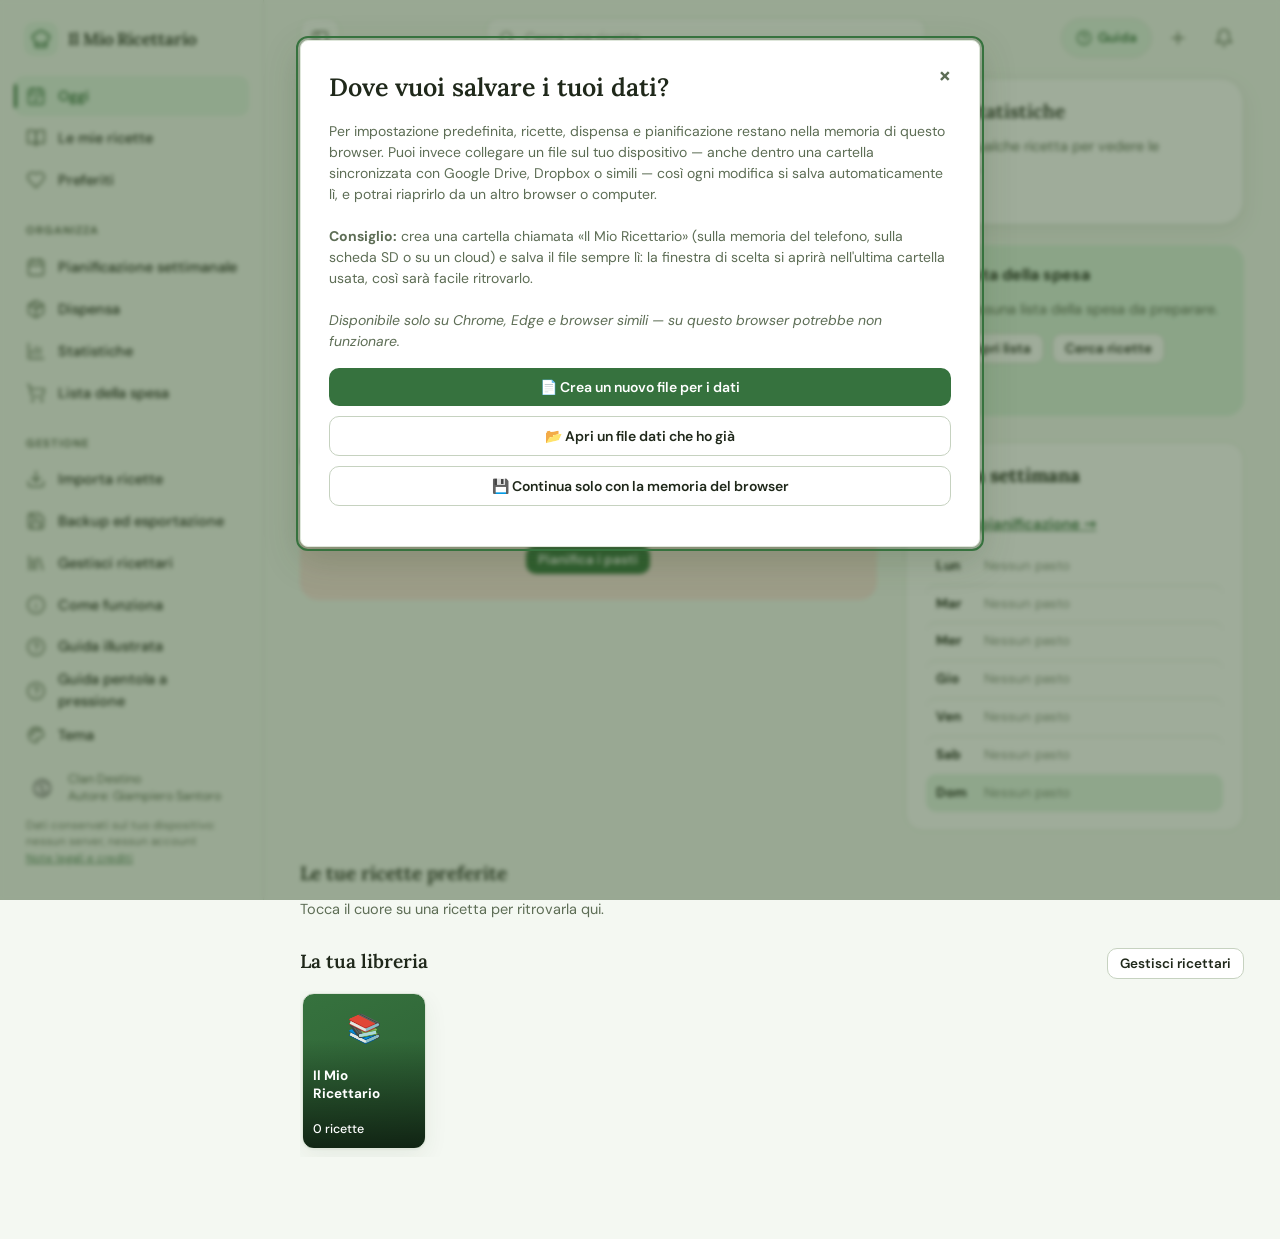
==== commit 140d9912: "il-mio-ricettario-v5_49_0-guida-pentola" ====
--- a/index.html
+++ b/index.html
@@ -99,6 +99,7 @@
     <button class="view-nav-btn" id="nav-ricettari-btn" title="Gestisci ricettari" aria-label="Gestisci ricettari"><span class="nav-ico"><svg class="ico" aria-hidden="true"><use href="#i-library"/></svg></span><span class="nav-label">Gestisci ricettari</span></button>
     <button class="view-nav-btn" id="nav-info-btn" title="Come funziona" aria-label="Come funziona"><span class="nav-ico"><svg class="ico" aria-hidden="true"><use href="#i-info"/></svg></span><span class="nav-label">Come funziona</span></button>
     <a class="view-nav-btn nav-guide-link" id="nav-guide-link" href="guida.html" data-guida title="Guida illustrata" aria-label="Guida illustrata"><span class="nav-ico"><svg class="ico" aria-hidden="true"><use href="#i-help"/></svg></span><span class="nav-label">Guida illustrata</span></a>
+    <a class="view-nav-btn nav-guide-link" id="nav-guide-pot-link" href="guida-pentola.html" data-guida="pentola" title="Guida pentola a pressione" aria-label="Guida pentola a pressione"><span class="nav-ico"><svg class="ico" aria-hidden="true"><use href="#i-help"/></svg></span><span class="nav-label">Guida pentola a pressione</span></a>
     <button class="view-nav-btn" id="nav-tema-btn" title="Tema" aria-label="Tema"><span class="nav-ico"><svg class="ico" aria-hidden="true"><use href="#i-palette"/></svg></span><span class="nav-label">Tema</span></button>
   </nav>
 
@@ -648,6 +649,7 @@
     <div class="field">
             <div style="font-size:12.5px;color:var(--ink-soft);font-style:italic;margin:-2px 0 10px;">Scrivi il passaggio in modo normale. Se usi un robot da cucina, premi "🤖 Impostazioni robot" per aggiungere velocità/temperatura/modalità a quel passaggio — è del tutto facoltativo.</div>
       <div id="steps-editor"></div>
+      <div id="pot-warnings" class="pot-warnings" style="display:none;" role="status"></div>
       <button class="add-row-btn" id="add-step">+ Aggiungi passaggio</button>
     </div>
     </section>
@@ -683,6 +685,16 @@
           <option value="Elettrica">Elettrica</option>
           <option value="A fornello">A fornello</option>
         </select>
+      </div>
+      <div class="field">
+        <label>Capacità pentola (per gli avvisi di riempimento)</label>
+        <select id="f-pot-liters">
+          <option value="">— 6 L (predefinita) —</option>
+          <option value="3">3 L</option>
+          <option value="6">6 L</option>
+          <option value="8">8 L</option>
+        </select>
+        <div class="field-hint"><a href="guida-pentola.html" data-guida="pentola" id="pot-guide-link">📖 Guida alla pentola a pressione: tempi, liquidi e sicurezza</a></div>
       </div>
     </div>
     <div class="field">
@@ -1527,6 +1539,7 @@
 <script src="js/off-integration.js"></script>
 <script src="js/nutrition-import.js"></script>
 <script src="js/backup-import.js"></script>
+<script src="js/pot-settings.js"></script>
 <script src="js/app.js"></script>
 </body>
 </html>
--- a/style.css
+++ b/style.css
@@ -1641,3 +1641,24 @@
 
 .ps-sheet.ps-tight .ps-steps{column-count:2;column-gap:8mm;}
 .ps-sheet.ps-tight .ps-main{flex:2.4;}
+
+/* ---------- Pentola a pressione elettrica: editor passaggi e riepilogo ---------- */
+.step-tool{width:30px;height:30px;border-radius:8px;border:1px solid var(--line, #d9d4c7);background:var(--card, #fff);color:inherit;cursor:pointer;font-size:15px;line-height:1;padding:0;}
+.step-tool:hover{background:var(--sage-soft);}
+.pressure-settings .pot-wide{flex:1 1 100%;}
+.pressure-settings .step-acc-wrap{display:flex;flex-wrap:wrap;gap:6px 14px;align-items:center;}
+.pot-acc-title{font-size:12px;font-weight:600;color:var(--ink-soft);margin-right:4px;}
+.pot-acc{display:inline-flex;align-items:center;gap:5px;font-size:13px;cursor:pointer;}
+.pot-acc input{width:auto;margin:0;}
+.pot-warnings{margin:8px 0 2px;}
+.pot-warning{background:#fff4e0;border:1px solid #f0cf94;color:#6b4a0a;border-radius:8px;padding:6px 10px;font-size:13px;line-height:1.4;margin-bottom:5px;}
+@media (prefers-color-scheme: dark){ :root:not([data-theme="light"]) .pot-warning{background:#3a2e12;border-color:#6b5420;color:#f1d9a0;} }
+:root[data-theme="dark"] .pot-warning{background:#3a2e12;border-color:#6b5420;color:#f1d9a0;}
+.step-meta.pot-summary span{font-weight:500;}
+.pot-acc{font-weight:400;}
+.pressure-settings .step-valve{width:112px;}
+.pressure-settings .step-fill{width:112px !important;}
+
+.field-hint{margin-top:6px;font-size:14px}
+.field-hint a{color:var(--sage,#36723E);font-weight:600;text-decoration:none}
+.field-hint a:hover{text-decoration:underline}
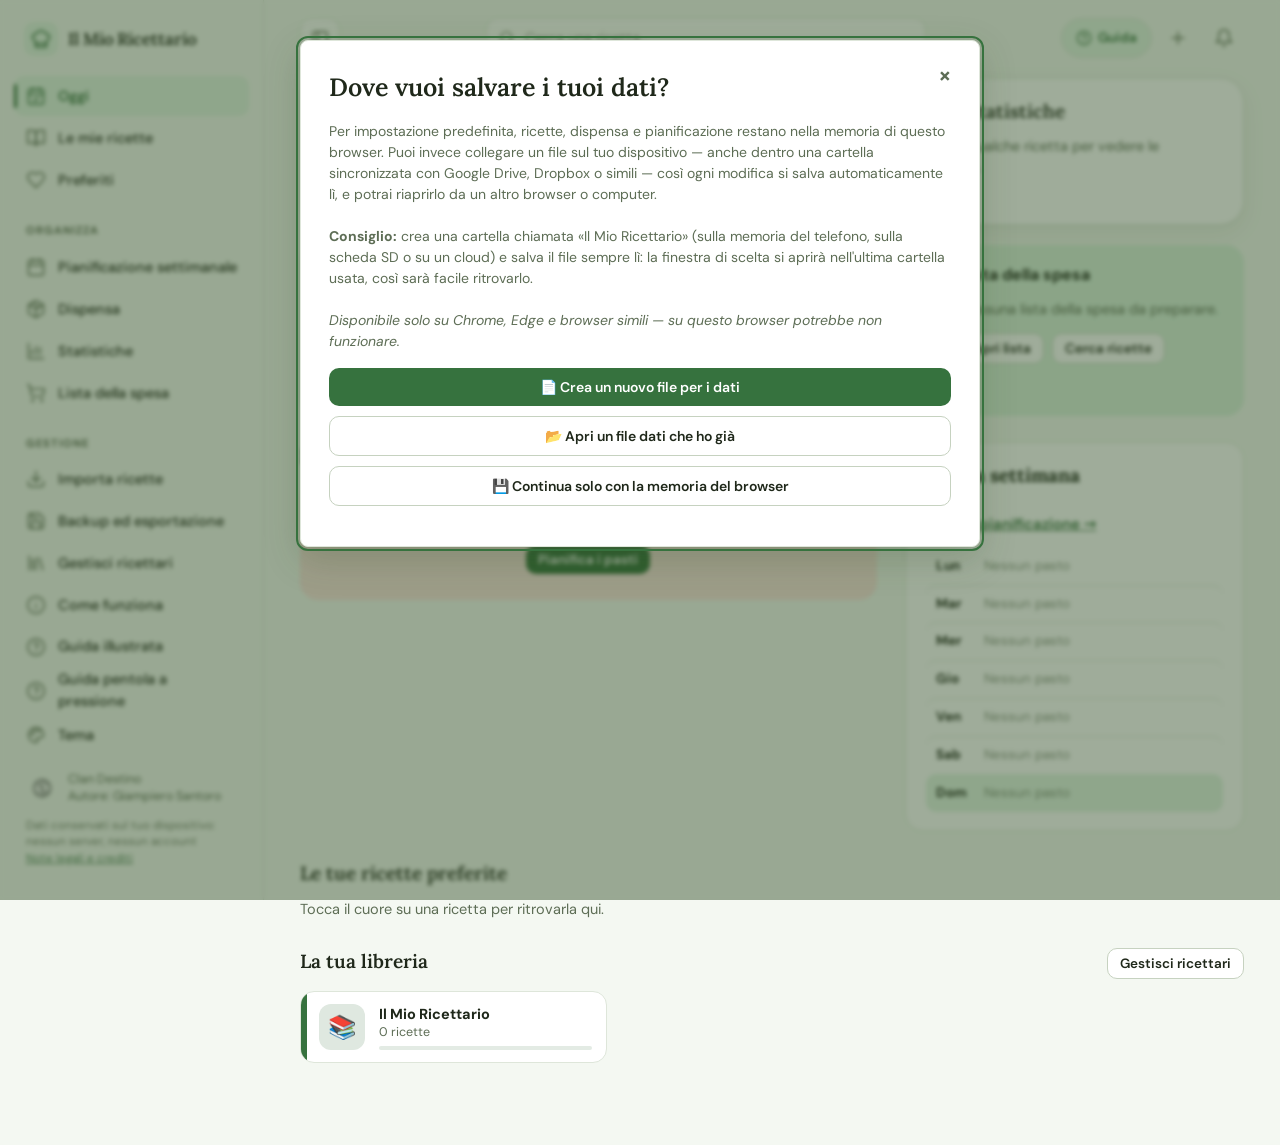
==== commit 5d7450c5: "il-mio-ricettario-v5_52_0-stampa-separata" ====
--- a/index.html
+++ b/index.html
@@ -549,10 +549,13 @@
       </div>
       <p><b>Privacy.</b> Ricette, Dispensa, piani, foto e impostazioni restano sul tuo dispositivo: non c'è nessun account, nessuna statistica di utilizzo e nessun cookie di tracciamento. Fuori dal dispositivo esce solo una richiesta, e solo quando la usi: la ricerca o la scansione di un prodotto (Open Food Facts, dai suoi indirizzi world.openfoodfacts.org e search.openfoodfacts.org, riceve il codice a barre o il nome cercato). Come per ogni sito web, il server che ospita l'app (GitHub Pages) vede l'indirizzo IP di chi la apre. Caratteri e lettore di codici a barre sono inclusi nell'app e non vengono scaricati da altri siti.</p>
       <p><b>Valori nutrizionali e allergeni.</b> Sono indicativi: derivano da Open Food Facts o dai dati che inserisci tu e possono non corrispondere al prodotto che hai in casa. Controlla sempre l'etichetta, soprattutto in caso di allergie o intolleranze. Non sostituiscono il parere di un medico o di un dietista.</p>
+      <p><b>Un progetto amatoriale.</b> Il Mio Ricettario è un progetto amatoriale, non commerciale, creato con l'aiuto dell'intelligenza artificiale. Non è un servizio professionale e viene offerto così com'è, senza garanzie.</p>
       <p><b>Le tue ricette.</b> Le ricette che aggiungi o importi restano tue e private. Se le copi da libri, siti o altre persone, rispetta i diritti dei rispettivi autori e non pubblicarle senza permesso.</p>
+      <p><b>Un progetto amatoriale.</b> Il Mio Ricettario è un progetto amatoriale, senza scopo di lucro, creato con l'aiuto dell'intelligenza artificiale. Può contenere errori: tempi di cottura, quantità e indicazioni sono orientativi e vanno sempre verificati.</p>
       <p><b>Fonti e licenze.</b></p>
       <ul style="margin:0 0 8px;padding-left:20px;line-height:1.55;">
         <li><b>Open Food Facts</b> — dati sotto licenza ODbL, immagini sotto CC BY-SA, © i collaboratori di Open Food Facts, <a href="https://world.openfoodfacts.org" rel="noopener">world.openfoodfacts.org</a>.</li>
+        <li><b>Special Elite</b> — © Brian J. Bonislawsky (Astigmatic), carattere «macchina da scrivere» dei PDF (copertina, numero di pagina, firma), licenza Apache 2.0 (testo in <code>fonts/</code>).</li>
         <li><b>DM Sans</b> e <b>Lora</b> — caratteri sotto SIL Open Font License 1.1 (testi in <code>fonts/</code>).</li>
         <li><b>Bulma</b> 1.0 — licenza MIT (testo in <code>css/</code>), usato in locale per i colori dei temi e alcuni componenti.</li>
         <li><b>html5-qrcode</b> 2.3.8 — licenza Apache 2.0 (testo in <code>js/vendor/</code>).</li>
@@ -1021,6 +1024,23 @@
       <div class="filter-section-label">Escludi ricette con questi allergeni</div>
       <div class="panel-row" id="export-pdf-allergen-row" style="margin-bottom:10px;"></div>
       <button type="button" class="btn-ghost btn-small" id="export-pdf-filters-clear-btn">Cancella filtri</button>
+    </div>
+    <div class="panel" id="export-pdf-opts" style="margin:0 0 12px;">
+      <div class="field" style="margin-bottom:10px;">
+        <label for="export-pdf-cover-name">Nome sulla copertina</label>
+        <input type="text" id="export-pdf-cover-name" maxlength="80" placeholder="Il mio ricettario" autocomplete="off">
+      </div>
+      <div class="field" style="margin-bottom:10px;">
+        <label for="export-pdf-file-name">Nome del file</label>
+        <input type="text" id="export-pdf-file-name" maxlength="80" placeholder="Se lo lasci vuoto lo scelgo io" autocomplete="off">
+        <small style="color:var(--ink-soft);">«.pdf» si aggiunge da solo.</small>
+      </div>
+      <div class="field" id="export-pdf-sep-row" style="display:none;margin-bottom:0;">
+        <div class="filter-section-label">Più ricettari nella selezione</div>
+        <label style="display:flex;gap:8px;align-items:flex-start;margin-bottom:8px;"><input type="radio" name="export-pdf-modo" value="insieme" checked> <span><b>Tutto insieme</b><br><small>Le ricette sono mescolate per categoria, come prima.</small></span></label>
+        <label style="display:flex;gap:8px;align-items:flex-start;margin-bottom:8px;"><input type="radio" name="export-pdf-modo" value="separati"> <span><b>Ricettari separati, in un solo PDF</b><br><small>Ogni ricettario ha la sua pagina di titolo, il suo indice e le sue ricette.</small></span></label>
+        <label style="display:flex;gap:8px;align-items:flex-start;"><input type="radio" name="export-pdf-modo" value="file"> <span><b>Un file PDF per ogni ricettario</b><br><small>Il nome della copertina è quello di ciascun ricettario; il nome del file diventa il prefisso. Il browser può chiedere di consentire più download.</small></span></label>
+      </div>
     </div>
     <div class="modal-actions" style="margin-bottom:4px;">
       <button type="button" class="btn-ghost btn-small" id="export-pdf-all-btn">Seleziona tutte (visibili)</button>
@@ -1540,6 +1560,7 @@
 <script src="js/nutrition-import.js"></script>
 <script src="js/backup-import.js"></script>
 <script src="js/pot-settings.js"></script>
+<script src="js/pdf-font.js"></script>
 <script src="js/app.js"></script>
 </body>
 </html>
--- a/style.css
+++ b/style.css
@@ -892,16 +892,17 @@
 .mini-recipe .mr-sub{display:block;font-size:var(--fs-xs);color:var(--text-2);margin-top:2px;}
 
 /* Libreria dei ricettari */
-.library-shelf{display:flex;gap:14px;overflow-x:auto;padding:2px 2px 8px;}
-.library-book{
-  flex:0 0 auto;width:124px;height:156px;border-radius:12px;border:1px solid var(--border);
-  background:linear-gradient(155deg,var(--sage),var(--accent-hover)) center/cover no-repeat;
-  position:relative;display:flex;align-items:flex-end;padding:0;overflow:hidden;text-align:left;box-shadow:var(--shadow-card);
-}
-.library-book:hover{box-shadow:0 2px 4px rgba(60,50,30,.1), 0 10px 22px rgba(60,50,30,.14);}
-.library-book-icon{position:absolute;top:16px;left:0;right:0;text-align:center;font-size:28px;opacity:.9;}
-.library-book-label{display:block;width:100%;padding:28px 10px 10px;color:#fff;font-size:var(--fs-xs);line-height:1.35;font-weight:500;background:linear-gradient(0deg, rgba(0,0,0,.62), rgba(0,0,0,0));}
-.library-book-label b{display:block;font-size:var(--fs-sm);font-weight:700;margin-bottom:1px;}
+.library-grid{display:grid;grid-template-columns:repeat(auto-fill,minmax(260px,1fr));gap:12px;}
+.library-tile{display:flex;align-items:center;gap:14px;text-align:left;background:var(--surface);border:1px solid var(--border);border-radius:14px;padding:12px 14px 12px 18px;position:relative;overflow:hidden;color:var(--text);font-weight:400;cursor:pointer;}
+.library-tile::before{content:"";position:absolute;left:0;top:0;bottom:0;width:6px;background:var(--c);}
+.library-tile:hover{border-color:var(--border-strong);box-shadow:var(--shadow-card);}
+.library-tile-ic{flex:0 0 auto;width:46px;height:46px;border-radius:12px;display:flex;align-items:center;justify-content:center;font-size:23px;background:color-mix(in srgb,var(--c) 16%,var(--surface));}
+.library-tile-cover{background-size:cover;background-position:center;}
+.library-tile-body{flex:1;min-width:0;display:block;}
+.library-tile-body b{display:block;font-size:14.5px;font-weight:700;line-height:1.25;}
+.library-tile-body small{display:block;color:var(--text-2);font-size:var(--fs-xs);margin-top:1px;}
+.library-tile-bar{display:block;height:4px;border-radius:4px;background:color-mix(in srgb,var(--c) 14%,var(--surface));margin-top:6px;overflow:hidden;}
+.library-tile-bar u{display:block;height:100%;background:var(--c);text-decoration:none;}
 
 /* Gestisci ricettari */
 #ricettari-manage-list{display:flex;flex-direction:column;gap:10px;margin-bottom:14px;}
@@ -1030,7 +1031,9 @@
   .shopping-pantry-note{margin-left:34px;}
   .cook-nav button{padding:14px 20px;}
   .menu-dropdown{left:0;right:auto;min-width:min(260px,86vw);}
-  .library-book{width:112px;height:144px;}
+  .library-grid{grid-template-columns:1fr;gap:8px;}
+  .library-tile{padding:9px 12px 9px 16px;gap:12px;}
+  .library-tile-ic{width:38px;height:38px;font-size:19px;border-radius:10px;}
   footer{margin-bottom:20px;}
 }
 @media (max-width:380px){
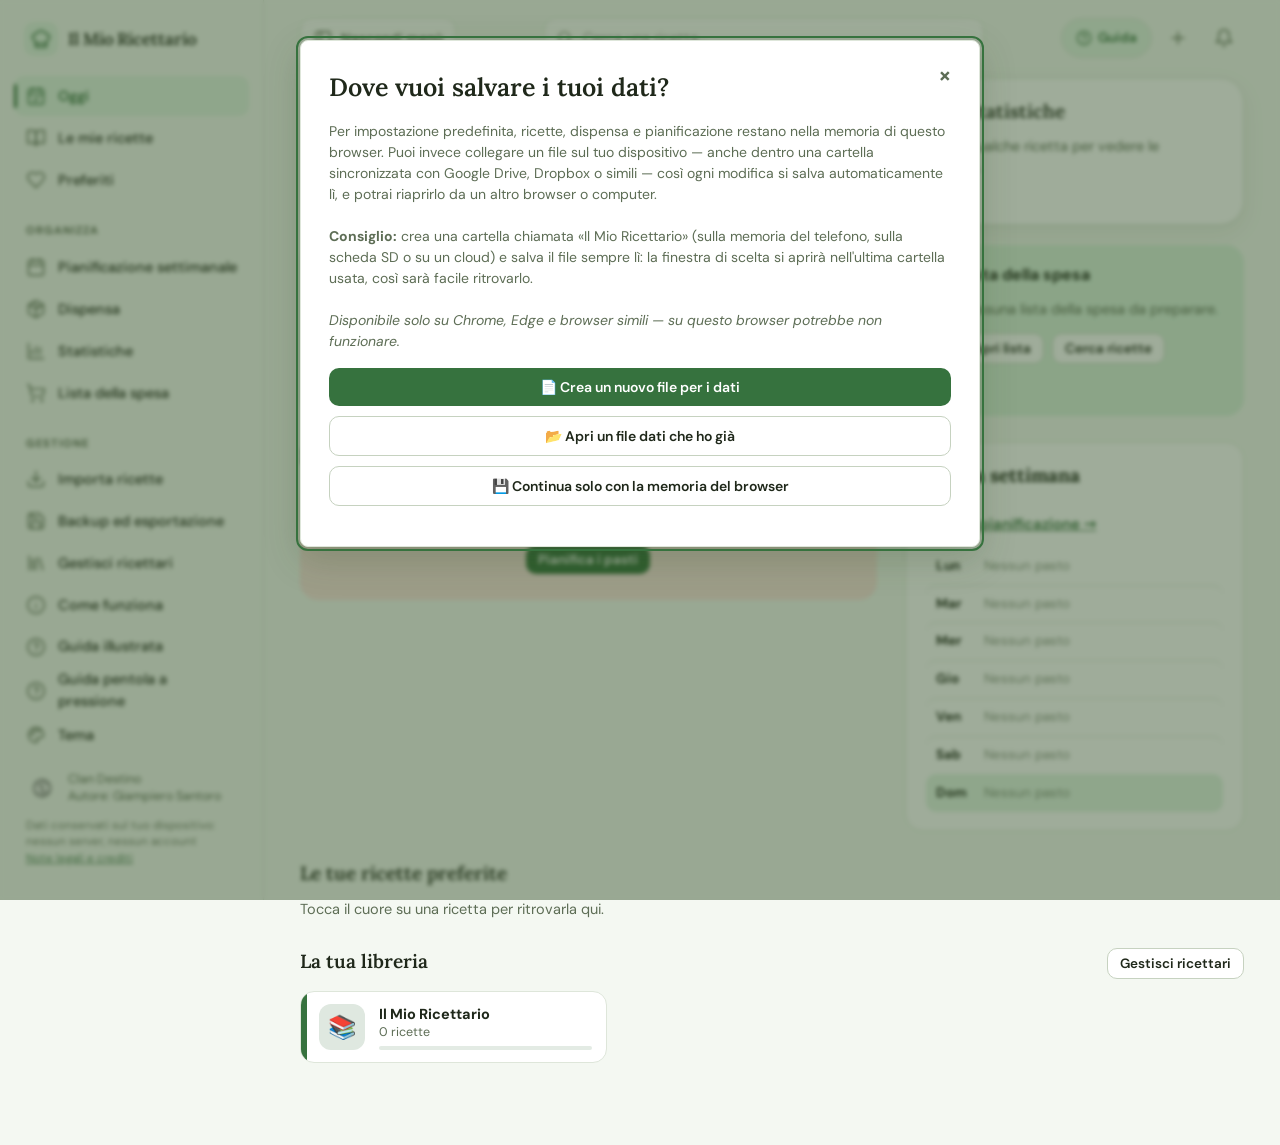
==== commit 74636bfd: "il-mio-ricettario-v5_55_2-etichetta-menu" ====
--- a/index.html
+++ b/index.html
@@ -120,7 +120,7 @@
   <button type="button" id="mobile-alerts-btn" aria-label="Avvisi dispensa: scorte in esaurimento o in scadenza" title="Avvisi dispensa"><svg class="ico" aria-hidden="true"><use href="#i-bell"/></svg><span class="topbar-badge" id="mobile-alerts-badge" style="display:none;"></span></button>
 </div>
 <header class="app-topbar">
-  <button type="button" class="sidebar-toggle-btn" id="sidebar-toggle-btn" aria-label="Nascondi il menu" title="Nascondi il menu" aria-expanded="true"><svg class="ico" aria-hidden="true"><use href="#i-sidebar"/></svg></button>
+  <button type="button" class="sidebar-toggle-btn" id="sidebar-toggle-btn" aria-label="Nascondi il menu" title="Nascondi il menu" aria-expanded="true"><svg class="ico" aria-hidden="true"><use href="#i-sidebar"/></svg><span class="sidebar-toggle-lbl" id="sidebar-toggle-lbl">Nascondi menù</span></button>
   <div class="topbar-search">
     <span class="topbar-search-icon" aria-hidden="true"><svg class="ico ico-sm" aria-hidden="true"><use href="#i-search"/></svg></span>
     <input type="text" id="topbar-search" placeholder="Cerca una ricetta…" aria-label="Cerca una ricetta">
@@ -549,6 +549,7 @@
       </div>
       <p><b>Privacy.</b> Ricette, Dispensa, piani, foto e impostazioni restano sul tuo dispositivo: non c'è nessun account, nessuna statistica di utilizzo e nessun cookie di tracciamento. Fuori dal dispositivo esce solo una richiesta, e solo quando la usi: la ricerca o la scansione di un prodotto (Open Food Facts, dai suoi indirizzi world.openfoodfacts.org e search.openfoodfacts.org, riceve il codice a barre o il nome cercato). Come per ogni sito web, il server che ospita l'app (GitHub Pages) vede l'indirizzo IP di chi la apre. Caratteri e lettore di codici a barre sono inclusi nell'app e non vengono scaricati da altri siti.</p>
       <p><b>Valori nutrizionali e allergeni.</b> Sono indicativi: derivano da Open Food Facts o dai dati che inserisci tu e possono non corrispondere al prodotto che hai in casa. Controlla sempre l'etichetta, soprattutto in caso di allergie o intolleranze. Non sostituiscono il parere di un medico o di un dietista.</p>
+      <p><b>Fonti e ispirazioni.</b> I link che aggiungi a una ricetta sono solo collegamenti scelti da te: il ricettario non visita quei siti, non scarica e non copia i loro contenuti. Se ti ispiri a una ricetta altrui, riscrivila con parole tue e cita la fonte.</p>
       <p><b>Un progetto amatoriale.</b> Il Mio Ricettario è un progetto amatoriale, non commerciale, creato con l'aiuto dell'intelligenza artificiale. Non è un servizio professionale e viene offerto così com'è, senza garanzie.</p>
       <p><b>Le tue ricette.</b> Le ricette che aggiungi o importi restano tue e private. Se le copi da libri, siti o altre persone, rispetta i diritti dei rispettivi autori e non pubblicarle senza permesso.</p>
       <p><b>Un progetto amatoriale.</b> Il Mio Ricettario è un progetto amatoriale, senza scopo di lucro, creato con l'aiuto dell'intelligenza artificiale. Può contenere errori: tempi di cottura, quantità e indicazioni sono orientativi e vanno sempre verificati.</p>
@@ -661,6 +662,14 @@
     <div class="field">
       <label for="f-notes" class="visually-hidden">Note personali</label>
       <textarea id="f-notes" placeholder="es. usare carote al posto dei piselli…"></textarea>
+    </div>
+    </section>
+    <section class="form-section">
+      <h3 class="form-section-title">Fonti e ispirazioni</h3>
+    <div class="field">
+      <div style="font-size:12.5px;color:var(--ink-soft);font-style:italic;margin:-2px 0 10px;">I siti che ti hanno ispirato questa ricetta. Sono solo collegamenti: il ricettario non visita i siti e non ne copia i contenuti.</div>
+      <div id="sources-editor"></div>
+      <button type="button" class="add-row-btn" id="add-source">+ Aggiungi link</button>
     </div>
     </section>
     <details class="form-more" id="f-more">
@@ -1263,6 +1272,10 @@
         <div class="view-notes" id="view-notes-block" style="display:none;">
           <strong>Note personali —</strong>
           <span id="view-notes"></span>
+        </div>
+        <div class="view-notes view-sources" id="view-sources-block" style="display:none;">
+          <strong>Ispirata da</strong>
+          <ul id="view-sources"></ul>
         </div>
       </section>
     </div>
--- a/style.css
+++ b/style.css
@@ -1473,7 +1473,8 @@
 .theme-toggle-row{display:none}
 
 /* ===== Pianificazione: matrice settimanale e menu nascondibile (v5.37) ===== */
-.sidebar-toggle-btn{display:none;flex:0 0 auto;width:40px;height:40px;padding:0;align-items:center;justify-content:center;background:var(--surface);color:var(--text-2);border:1px solid var(--border);border-radius:12px;}
+.sidebar-toggle-btn{display:none;flex:0 0 auto;min-width:40px;height:40px;padding:0 12px;gap:8px;align-items:center;justify-content:center;background:var(--surface);color:var(--text-2);border:1px solid var(--border);border-radius:12px;}
+.sidebar-toggle-btn .sidebar-toggle-lbl{font-size:var(--fs-sm);font-weight:600;white-space:nowrap;}
 .sidebar-toggle-btn:hover{background:var(--sage-soft);color:var(--accent-ink);}
 @media (min-width:761px){
   .sidebar-toggle-btn{display:inline-flex;margin-right:10px;}
@@ -1483,8 +1484,11 @@
 }
 body[data-view="planning"] .app-main > .app-topbar,body[data-view="planning"] .app-main > .book{max-width:1640px;}
 .plan-grid.plan-week.plan-matrix{display:grid;grid-template-columns:38px repeat(7,minmax(138px,1fr));column-gap:0;row-gap:8px;padding:10px 10px 14px;overflow-x:auto;background:var(--surface);}
-.plan-matrix > .plan-week-row{grid-row:1 / -1;display:grid;grid-template-rows:subgrid;row-gap:8px;padding:0 4px;border:none;min-width:0;background:transparent;}
-.plan-matrix > .plan-week-row.is-today{background:color-mix(in srgb, var(--sage-soft) 40%, transparent);border-radius:var(--r-md);}
+.plan-matrix > .plan-week-row{display:contents;}
+.plan-matrix .plan-cell{min-width:0;padding:0 4px;display:flex;flex-direction:column;position:relative;z-index:1;}
+.plan-matrix .plan-cell > .plan-meal-block,.plan-matrix .plan-cell > .plan-slot-empty{flex:1 1 auto;}
+.plan-matrix > .plan-today-bg{background:color-mix(in srgb, var(--sage-soft) 40%, transparent);border-radius:var(--r-md);z-index:0;pointer-events:none;}
+.plan-matrix .plan-add-meal{width:100%;}
 .plan-matrix .plan-grid-dayhead{border-bottom:none;background:transparent;flex-direction:column;align-items:center;text-align:center;padding:6px 4px 4px;gap:0;box-shadow:none;}
 .plan-matrix .plan-grid-dayhead.today{background:transparent;box-shadow:none;}
 .plan-matrix .plan-grid-dayhead .dname{font-size:var(--fs-md);}
@@ -1497,7 +1501,7 @@
 .plan-matrix .plan-slot-head .plan-slot-time{order:0;}
 .plan-matrix .plan-slot-head .slot-remove-btn{order:1;}
 .plan-matrix .plan-slot-head .plan-slot-name{position:absolute;width:1px;height:1px;overflow:hidden;clip:rect(0 0 0 0);white-space:nowrap;}
-.plan-matrix .plan-day-free{grid-row:2;align-self:start;}
+.plan-matrix .plan-day-free{display:block;text-align:center;padding:4px 6px;}
 /* schede delle ricette con foto */
 .plan-entry-thumb,.plan-entry-meta{display:none;}
 .plan-grid.plan-matrix .plan-entry{padding:0;overflow:hidden;display:flex;flex-direction:column;border-radius:12px;}
@@ -1665,3 +1669,12 @@
 .field-hint{margin-top:6px;font-size:14px}
 .field-hint a{color:var(--sage,#36723E);font-weight:600;text-decoration:none}
 .field-hint a:hover{text-decoration:underline}
+
+/* Fonti e ispirazioni */
+.source-row{display:grid;grid-template-columns:minmax(0,1fr) minmax(0,2fr) auto;gap:8px;margin-bottom:8px;align-items:center;}
+.source-row input.invalid{border-color:var(--danger,#c0392b);box-shadow:0 0 0 2px color-mix(in srgb,var(--danger,#c0392b) 22%,transparent);}
+.view-sources ul{list-style:none;margin:6px 0 0;padding:0;}
+.view-sources li{margin:3px 0;}
+.view-sources a{color:var(--sage,#36723E);font-weight:600;word-break:break-word;}
+.source-host{color:var(--text-2);font-size:var(--fs-xs);}
+@media (max-width:640px){.source-row{grid-template-columns:1fr auto;}.source-row .source-title{grid-column:1 / -1;}}
